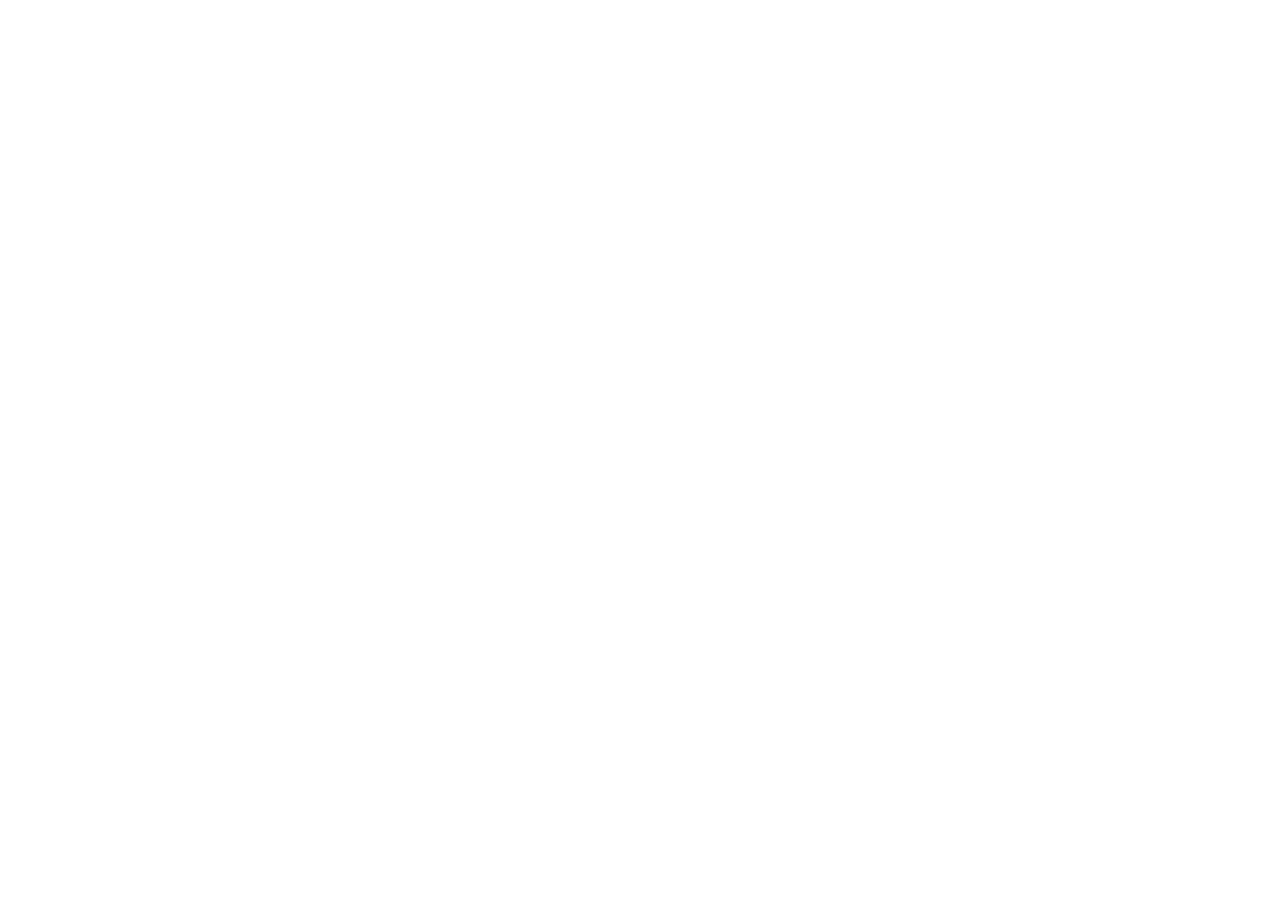
==== index.html @ 20d181b2 "commit inicial" ====
<!DOCTYPE html>
<html lang="en">
<head>
    <meta charset="UTF-8">
    <meta name="viewport" content="width=device-width, initial-scale=1.0">
    <meta http-equiv="X-UA-Compatible" content="ie=edge">
    <title>Document</title>
</head>
<body>
    
</body>
</html>
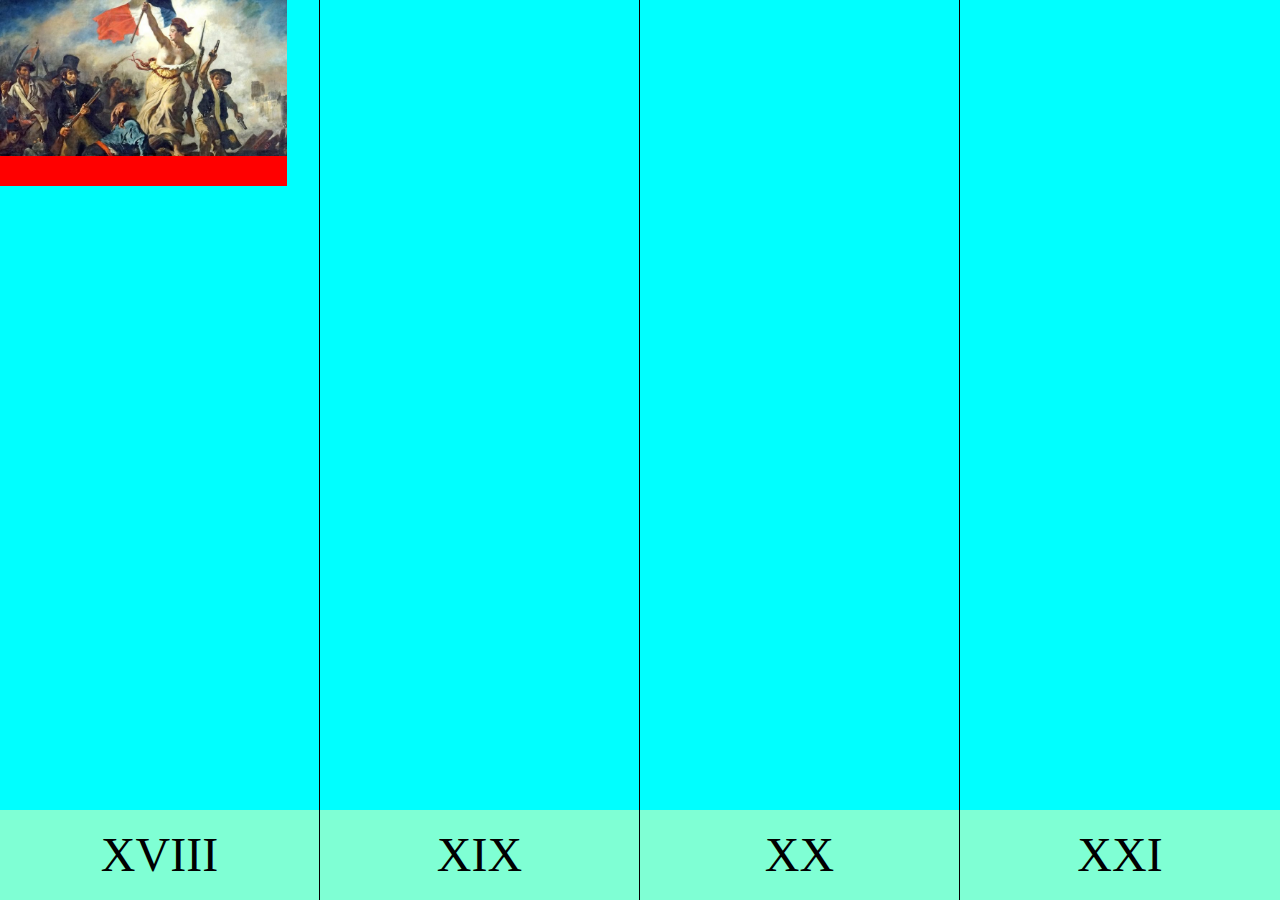
==== commit 1f75af00: "se agregan estilos iniciales" ====
--- a/index.html
+++ b/index.html
@@ -4,9 +4,53 @@
     <meta charset="UTF-8">
     <meta name="viewport" content="width=device-width, initial-scale=1.0">
     <meta http-equiv="X-UA-Compatible" content="ie=edge">
+    <link rel="stylesheet" href="public/css/main.css">
     <title>Document</title>
 </head>
 <body>
-    
+    <div class="main">
+        <div class="column siglo_xviii">
+            <div class="cuadros-container">
+                <div class="cuadro">
+                    <div class="cuadro-img">
+                        <img src="public/img/neoclasicismo/neoclasicismo.jpg" alt="">
+                    </div>
+                    <div class="cuadro-descripcion">
+                        
+                    </div>
+                </div>
+            </div>
+            <div class="column-footer">
+                <span class="siglo-text">
+                    XVIII
+                </span>
+            </div>
+        </div>
+        <div class="column siglo_xix">
+            <div class="cuadros-container"></div>
+            <div class="column-footer">
+                <span class="siglo-text">
+                    XIX
+                </span>
+            </div>
+        </div>
+        <div class="column siglo_xx">
+            <div class="cuadros-container"></div>
+            <div class="column-footer">
+                <span class="siglo-text">
+                    XX
+                </span>
+            </div>
+        </div>
+        <div class="column siglo_xxi">
+            <div class="cuadros-container">
+            </div>
+            <div class="column-footer">
+                <span class="siglo-text">
+                    XXI
+                </span>
+            </div>
+        </div>
+    </div>
 </body>
 </html>--- a/public/css/main.css
+++ b/public/css/main.css
@@ -0,0 +1,1962 @@
+/*! normalize.css v8.0.1 | MIT License | github.com/necolas/normalize.css */
+/* Document
+   ========================================================================== */
+/**
+ * 1. Correct the line height in all browsers.
+ * 2. Prevent adjustments of font size after orientation changes in iOS.
+ */
+html {
+  line-height: 1.15;
+  /* 1 */
+  -webkit-text-size-adjust: 100%;
+  /* 2 */ }
+
+/* Sections
+     ========================================================================== */
+/**
+   * Remove the margin in all browsers.
+   */
+body {
+  margin: 0; }
+
+/**
+   * Render the `main` element consistently in IE.
+   */
+main {
+  display: block; }
+
+/**
+   * Correct the font size and margin on `h1` elements within `section` and
+   * `article` contexts in Chrome, Firefox, and Safari.
+   */
+h1 {
+  font-size: 2em;
+  margin: 0.67em 0; }
+
+/* Grouping content
+     ========================================================================== */
+/**
+   * 1. Add the correct box sizing in Firefox.
+   * 2. Show the overflow in Edge and IE.
+   */
+hr {
+  -webkit-box-sizing: content-box;
+  box-sizing: content-box;
+  /* 1 */
+  height: 0;
+  /* 1 */
+  overflow: visible;
+  /* 2 */ }
+
+/**
+   * 1. Correct the inheritance and scaling of font size in all browsers.
+   * 2. Correct the odd `em` font sizing in all browsers.
+   */
+pre {
+  font-family: monospace, monospace;
+  /* 1 */
+  font-size: 1em;
+  /* 2 */ }
+
+/* Text-level semantics
+     ========================================================================== */
+/**
+   * Remove the gray background on active links in IE 10.
+   */
+a {
+  background-color: transparent; }
+
+/**
+   * 1. Remove the bottom border in Chrome 57-
+   * 2. Add the correct text decoration in Chrome, Edge, IE, Opera, and Safari.
+   */
+abbr[title] {
+  border-bottom: none;
+  /* 1 */
+  text-decoration: underline;
+  /* 2 */
+  -webkit-text-decoration: underline dotted;
+  text-decoration: underline dotted;
+  /* 2 */ }
+
+/**
+   * Add the correct font weight in Chrome, Edge, and Safari.
+   */
+b,
+strong {
+  font-weight: bolder; }
+
+/**
+   * 1. Correct the inheritance and scaling of font size in all browsers.
+   * 2. Correct the odd `em` font sizing in all browsers.
+   */
+code,
+kbd,
+samp {
+  font-family: monospace, monospace;
+  /* 1 */
+  font-size: 1em;
+  /* 2 */ }
+
+/**
+   * Add the correct font size in all browsers.
+   */
+small {
+  font-size: 80%; }
+
+/**
+   * Prevent `sub` and `sup` elements from affecting the line height in
+   * all browsers.
+   */
+sub,
+sup {
+  font-size: 75%;
+  line-height: 0;
+  position: relative;
+  vertical-align: baseline; }
+
+sub {
+  bottom: -0.25em; }
+
+sup {
+  top: -0.5em; }
+
+/* Embedded content
+     ========================================================================== */
+/**
+   * Remove the border on images inside links in IE 10.
+   */
+img {
+  border-style: none; }
+
+/* Forms
+     ========================================================================== */
+/**
+   * 1. Change the font styles in all browsers.
+   * 2. Remove the margin in Firefox and Safari.
+   */
+button,
+input,
+optgroup,
+select,
+textarea {
+  font-family: inherit;
+  /* 1 */
+  font-size: 100%;
+  /* 1 */
+  line-height: 1.15;
+  /* 1 */
+  margin: 0;
+  /* 2 */ }
+
+/**
+   * Show the overflow in IE.
+   * 1. Show the overflow in Edge.
+   */
+button,
+input {
+  /* 1 */
+  overflow: visible; }
+
+/**
+   * Remove the inheritance of text transform in Edge, Firefox, and IE.
+   * 1. Remove the inheritance of text transform in Firefox.
+   */
+button,
+select {
+  /* 1 */
+  text-transform: none; }
+
+/**
+   * Correct the inability to style clickable types in iOS and Safari.
+   */
+button,
+[type="button"],
+[type="reset"],
+[type="submit"] {
+  -webkit-appearance: button; }
+
+/**
+   * Remove the inner border and padding in Firefox.
+   */
+button::-moz-focus-inner,
+[type="button"]::-moz-focus-inner,
+[type="reset"]::-moz-focus-inner,
+[type="submit"]::-moz-focus-inner {
+  border-style: none;
+  padding: 0; }
+
+/**
+   * Restore the focus styles unset by the previous rule.
+   */
+button:-moz-focusring,
+[type="button"]:-moz-focusring,
+[type="reset"]:-moz-focusring,
+[type="submit"]:-moz-focusring {
+  outline: 1px dotted ButtonText; }
+
+/**
+   * Correct the padding in Firefox.
+   */
+fieldset {
+  padding: 0.35em 0.75em 0.625em; }
+
+/**
+   * 1. Correct the text wrapping in Edge and IE.
+   * 2. Correct the color inheritance from `fieldset` elements in IE.
+   * 3. Remove the padding so developers are not caught out when they zero out
+   *    `fieldset` elements in all browsers.
+   */
+legend {
+  -webkit-box-sizing: border-box;
+  box-sizing: border-box;
+  /* 1 */
+  color: inherit;
+  /* 2 */
+  display: table;
+  /* 1 */
+  max-width: 100%;
+  /* 1 */
+  padding: 0;
+  /* 3 */
+  white-space: normal;
+  /* 1 */ }
+
+/**
+   * Add the correct vertical alignment in Chrome, Firefox, and Opera.
+   */
+progress {
+  vertical-align: baseline; }
+
+/**
+   * Remove the default vertical scrollbar in IE 10+.
+   */
+textarea {
+  overflow: auto; }
+
+/**
+   * 1. Add the correct box sizing in IE 10.
+   * 2. Remove the padding in IE 10.
+   */
+[type="checkbox"],
+[type="radio"] {
+  -webkit-box-sizing: border-box;
+  box-sizing: border-box;
+  /* 1 */
+  padding: 0;
+  /* 2 */ }
+
+/**
+   * Correct the cursor style of increment and decrement buttons in Chrome.
+   */
+[type="number"]::-webkit-inner-spin-button,
+[type="number"]::-webkit-outer-spin-button {
+  height: auto; }
+
+/**
+   * 1. Correct the odd appearance in Chrome and Safari.
+   * 2. Correct the outline style in Safari.
+   */
+[type="search"] {
+  -webkit-appearance: textfield;
+  /* 1 */
+  outline-offset: -2px;
+  /* 2 */ }
+
+/**
+   * Remove the inner padding in Chrome and Safari on macOS.
+   */
+[type="search"]::-webkit-search-decoration {
+  -webkit-appearance: none; }
+
+/**
+   * 1. Correct the inability to style clickable types in iOS and Safari.
+   * 2. Change font properties to `inherit` in Safari.
+   */
+::-webkit-file-upload-button {
+  -webkit-appearance: button;
+  /* 1 */
+  font: inherit;
+  /* 2 */ }
+
+/* Interactive
+     ========================================================================== */
+/*
+   * Add the correct display in Edge, IE 10+, and Firefox.
+   */
+details {
+  display: block; }
+
+/*
+   * Add the correct display in all browsers.
+   */
+summary {
+  display: list-item; }
+
+/* Misc
+     ========================================================================== */
+/**
+   * Add the correct display in IE 10+.
+   */
+template {
+  display: none; }
+
+/**
+   * Add the correct display in IE 10.
+   */
+[hidden] {
+  display: none; }
+
+.materialize-red {
+  background-color: #e51c23 !important; }
+
+.materialize-red-text {
+  color: #e51c23 !important; }
+
+.materialize-red.lighten-5 {
+  background-color: #fdeaeb !important; }
+
+.materialize-red-text.text-lighten-5 {
+  color: #fdeaeb !important; }
+
+.materialize-red.lighten-4 {
+  background-color: #f8c1c3 !important; }
+
+.materialize-red-text.text-lighten-4 {
+  color: #f8c1c3 !important; }
+
+.materialize-red.lighten-3 {
+  background-color: #f3989b !important; }
+
+.materialize-red-text.text-lighten-3 {
+  color: #f3989b !important; }
+
+.materialize-red.lighten-2 {
+  background-color: #ee6e73 !important; }
+
+.materialize-red-text.text-lighten-2 {
+  color: #ee6e73 !important; }
+
+.materialize-red.lighten-1 {
+  background-color: #ea454b !important; }
+
+.materialize-red-text.text-lighten-1 {
+  color: #ea454b !important; }
+
+.materialize-red.darken-1 {
+  background-color: #d0181e !important; }
+
+.materialize-red-text.text-darken-1 {
+  color: #d0181e !important; }
+
+.materialize-red.darken-2 {
+  background-color: #b9151b !important; }
+
+.materialize-red-text.text-darken-2 {
+  color: #b9151b !important; }
+
+.materialize-red.darken-3 {
+  background-color: #a21318 !important; }
+
+.materialize-red-text.text-darken-3 {
+  color: #a21318 !important; }
+
+.materialize-red.darken-4 {
+  background-color: #8b1014 !important; }
+
+.materialize-red-text.text-darken-4 {
+  color: #8b1014 !important; }
+
+.red {
+  background-color: #F44336 !important; }
+
+.red-text {
+  color: #F44336 !important; }
+
+.red.lighten-5 {
+  background-color: #FFEBEE !important; }
+
+.red-text.text-lighten-5 {
+  color: #FFEBEE !important; }
+
+.red.lighten-4 {
+  background-color: #FFCDD2 !important; }
+
+.red-text.text-lighten-4 {
+  color: #FFCDD2 !important; }
+
+.red.lighten-3 {
+  background-color: #EF9A9A !important; }
+
+.red-text.text-lighten-3 {
+  color: #EF9A9A !important; }
+
+.red.lighten-2 {
+  background-color: #E57373 !important; }
+
+.red-text.text-lighten-2 {
+  color: #E57373 !important; }
+
+.red.lighten-1 {
+  background-color: #EF5350 !important; }
+
+.red-text.text-lighten-1 {
+  color: #EF5350 !important; }
+
+.red.darken-1 {
+  background-color: #E53935 !important; }
+
+.red-text.text-darken-1 {
+  color: #E53935 !important; }
+
+.red.darken-2 {
+  background-color: #D32F2F !important; }
+
+.red-text.text-darken-2 {
+  color: #D32F2F !important; }
+
+.red.darken-3 {
+  background-color: #C62828 !important; }
+
+.red-text.text-darken-3 {
+  color: #C62828 !important; }
+
+.red.darken-4 {
+  background-color: #B71C1C !important; }
+
+.red-text.text-darken-4 {
+  color: #B71C1C !important; }
+
+.red.accent-1 {
+  background-color: #FF8A80 !important; }
+
+.red-text.text-accent-1 {
+  color: #FF8A80 !important; }
+
+.red.accent-2 {
+  background-color: #FF5252 !important; }
+
+.red-text.text-accent-2 {
+  color: #FF5252 !important; }
+
+.red.accent-3 {
+  background-color: #FF1744 !important; }
+
+.red-text.text-accent-3 {
+  color: #FF1744 !important; }
+
+.red.accent-4 {
+  background-color: #D50000 !important; }
+
+.red-text.text-accent-4 {
+  color: #D50000 !important; }
+
+.pink {
+  background-color: #e91e63 !important; }
+
+.pink-text {
+  color: #e91e63 !important; }
+
+.pink.lighten-5 {
+  background-color: #fce4ec !important; }
+
+.pink-text.text-lighten-5 {
+  color: #fce4ec !important; }
+
+.pink.lighten-4 {
+  background-color: #f8bbd0 !important; }
+
+.pink-text.text-lighten-4 {
+  color: #f8bbd0 !important; }
+
+.pink.lighten-3 {
+  background-color: #f48fb1 !important; }
+
+.pink-text.text-lighten-3 {
+  color: #f48fb1 !important; }
+
+.pink.lighten-2 {
+  background-color: #f06292 !important; }
+
+.pink-text.text-lighten-2 {
+  color: #f06292 !important; }
+
+.pink.lighten-1 {
+  background-color: #ec407a !important; }
+
+.pink-text.text-lighten-1 {
+  color: #ec407a !important; }
+
+.pink.darken-1 {
+  background-color: #d81b60 !important; }
+
+.pink-text.text-darken-1 {
+  color: #d81b60 !important; }
+
+.pink.darken-2 {
+  background-color: #c2185b !important; }
+
+.pink-text.text-darken-2 {
+  color: #c2185b !important; }
+
+.pink.darken-3 {
+  background-color: #ad1457 !important; }
+
+.pink-text.text-darken-3 {
+  color: #ad1457 !important; }
+
+.pink.darken-4 {
+  background-color: #880e4f !important; }
+
+.pink-text.text-darken-4 {
+  color: #880e4f !important; }
+
+.pink.accent-1 {
+  background-color: #ff80ab !important; }
+
+.pink-text.text-accent-1 {
+  color: #ff80ab !important; }
+
+.pink.accent-2 {
+  background-color: #ff4081 !important; }
+
+.pink-text.text-accent-2 {
+  color: #ff4081 !important; }
+
+.pink.accent-3 {
+  background-color: #f50057 !important; }
+
+.pink-text.text-accent-3 {
+  color: #f50057 !important; }
+
+.pink.accent-4 {
+  background-color: #c51162 !important; }
+
+.pink-text.text-accent-4 {
+  color: #c51162 !important; }
+
+.purple {
+  background-color: #9c27b0 !important; }
+
+.purple-text {
+  color: #9c27b0 !important; }
+
+.purple.lighten-5 {
+  background-color: #f3e5f5 !important; }
+
+.purple-text.text-lighten-5 {
+  color: #f3e5f5 !important; }
+
+.purple.lighten-4 {
+  background-color: #e1bee7 !important; }
+
+.purple-text.text-lighten-4 {
+  color: #e1bee7 !important; }
+
+.purple.lighten-3 {
+  background-color: #ce93d8 !important; }
+
+.purple-text.text-lighten-3 {
+  color: #ce93d8 !important; }
+
+.purple.lighten-2 {
+  background-color: #ba68c8 !important; }
+
+.purple-text.text-lighten-2 {
+  color: #ba68c8 !important; }
+
+.purple.lighten-1 {
+  background-color: #ab47bc !important; }
+
+.purple-text.text-lighten-1 {
+  color: #ab47bc !important; }
+
+.purple.darken-1 {
+  background-color: #8e24aa !important; }
+
+.purple-text.text-darken-1 {
+  color: #8e24aa !important; }
+
+.purple.darken-2 {
+  background-color: #7b1fa2 !important; }
+
+.purple-text.text-darken-2 {
+  color: #7b1fa2 !important; }
+
+.purple.darken-3 {
+  background-color: #6a1b9a !important; }
+
+.purple-text.text-darken-3 {
+  color: #6a1b9a !important; }
+
+.purple.darken-4 {
+  background-color: #4a148c !important; }
+
+.purple-text.text-darken-4 {
+  color: #4a148c !important; }
+
+.purple.accent-1 {
+  background-color: #ea80fc !important; }
+
+.purple-text.text-accent-1 {
+  color: #ea80fc !important; }
+
+.purple.accent-2 {
+  background-color: #e040fb !important; }
+
+.purple-text.text-accent-2 {
+  color: #e040fb !important; }
+
+.purple.accent-3 {
+  background-color: #d500f9 !important; }
+
+.purple-text.text-accent-3 {
+  color: #d500f9 !important; }
+
+.purple.accent-4 {
+  background-color: #aa00ff !important; }
+
+.purple-text.text-accent-4 {
+  color: #aa00ff !important; }
+
+.deep-purple {
+  background-color: #673ab7 !important; }
+
+.deep-purple-text {
+  color: #673ab7 !important; }
+
+.deep-purple.lighten-5 {
+  background-color: #ede7f6 !important; }
+
+.deep-purple-text.text-lighten-5 {
+  color: #ede7f6 !important; }
+
+.deep-purple.lighten-4 {
+  background-color: #d1c4e9 !important; }
+
+.deep-purple-text.text-lighten-4 {
+  color: #d1c4e9 !important; }
+
+.deep-purple.lighten-3 {
+  background-color: #b39ddb !important; }
+
+.deep-purple-text.text-lighten-3 {
+  color: #b39ddb !important; }
+
+.deep-purple.lighten-2 {
+  background-color: #9575cd !important; }
+
+.deep-purple-text.text-lighten-2 {
+  color: #9575cd !important; }
+
+.deep-purple.lighten-1 {
+  background-color: #7e57c2 !important; }
+
+.deep-purple-text.text-lighten-1 {
+  color: #7e57c2 !important; }
+
+.deep-purple.darken-1 {
+  background-color: #5e35b1 !important; }
+
+.deep-purple-text.text-darken-1 {
+  color: #5e35b1 !important; }
+
+.deep-purple.darken-2 {
+  background-color: #512da8 !important; }
+
+.deep-purple-text.text-darken-2 {
+  color: #512da8 !important; }
+
+.deep-purple.darken-3 {
+  background-color: #4527a0 !important; }
+
+.deep-purple-text.text-darken-3 {
+  color: #4527a0 !important; }
+
+.deep-purple.darken-4 {
+  background-color: #311b92 !important; }
+
+.deep-purple-text.text-darken-4 {
+  color: #311b92 !important; }
+
+.deep-purple.accent-1 {
+  background-color: #b388ff !important; }
+
+.deep-purple-text.text-accent-1 {
+  color: #b388ff !important; }
+
+.deep-purple.accent-2 {
+  background-color: #7c4dff !important; }
+
+.deep-purple-text.text-accent-2 {
+  color: #7c4dff !important; }
+
+.deep-purple.accent-3 {
+  background-color: #651fff !important; }
+
+.deep-purple-text.text-accent-3 {
+  color: #651fff !important; }
+
+.deep-purple.accent-4 {
+  background-color: #6200ea !important; }
+
+.deep-purple-text.text-accent-4 {
+  color: #6200ea !important; }
+
+.indigo {
+  background-color: #3f51b5 !important; }
+
+.indigo-text {
+  color: #3f51b5 !important; }
+
+.indigo.lighten-5 {
+  background-color: #e8eaf6 !important; }
+
+.indigo-text.text-lighten-5 {
+  color: #e8eaf6 !important; }
+
+.indigo.lighten-4 {
+  background-color: #c5cae9 !important; }
+
+.indigo-text.text-lighten-4 {
+  color: #c5cae9 !important; }
+
+.indigo.lighten-3 {
+  background-color: #9fa8da !important; }
+
+.indigo-text.text-lighten-3 {
+  color: #9fa8da !important; }
+
+.indigo.lighten-2 {
+  background-color: #7986cb !important; }
+
+.indigo-text.text-lighten-2 {
+  color: #7986cb !important; }
+
+.indigo.lighten-1 {
+  background-color: #5c6bc0 !important; }
+
+.indigo-text.text-lighten-1 {
+  color: #5c6bc0 !important; }
+
+.indigo.darken-1 {
+  background-color: #3949ab !important; }
+
+.indigo-text.text-darken-1 {
+  color: #3949ab !important; }
+
+.indigo.darken-2 {
+  background-color: #303f9f !important; }
+
+.indigo-text.text-darken-2 {
+  color: #303f9f !important; }
+
+.indigo.darken-3 {
+  background-color: #283593 !important; }
+
+.indigo-text.text-darken-3 {
+  color: #283593 !important; }
+
+.indigo.darken-4 {
+  background-color: #1a237e !important; }
+
+.indigo-text.text-darken-4 {
+  color: #1a237e !important; }
+
+.indigo.accent-1 {
+  background-color: #8c9eff !important; }
+
+.indigo-text.text-accent-1 {
+  color: #8c9eff !important; }
+
+.indigo.accent-2 {
+  background-color: #536dfe !important; }
+
+.indigo-text.text-accent-2 {
+  color: #536dfe !important; }
+
+.indigo.accent-3 {
+  background-color: #3d5afe !important; }
+
+.indigo-text.text-accent-3 {
+  color: #3d5afe !important; }
+
+.indigo.accent-4 {
+  background-color: #304ffe !important; }
+
+.indigo-text.text-accent-4 {
+  color: #304ffe !important; }
+
+.blue {
+  background-color: #2196F3 !important; }
+
+.blue-text {
+  color: #2196F3 !important; }
+
+.blue.lighten-5 {
+  background-color: #E3F2FD !important; }
+
+.blue-text.text-lighten-5 {
+  color: #E3F2FD !important; }
+
+.blue.lighten-4 {
+  background-color: #BBDEFB !important; }
+
+.blue-text.text-lighten-4 {
+  color: #BBDEFB !important; }
+
+.blue.lighten-3 {
+  background-color: #90CAF9 !important; }
+
+.blue-text.text-lighten-3 {
+  color: #90CAF9 !important; }
+
+.blue.lighten-2 {
+  background-color: #64B5F6 !important; }
+
+.blue-text.text-lighten-2 {
+  color: #64B5F6 !important; }
+
+.blue.lighten-1 {
+  background-color: #42A5F5 !important; }
+
+.blue-text.text-lighten-1 {
+  color: #42A5F5 !important; }
+
+.blue.darken-1 {
+  background-color: #1E88E5 !important; }
+
+.blue-text.text-darken-1 {
+  color: #1E88E5 !important; }
+
+.blue.darken-2 {
+  background-color: #1976D2 !important; }
+
+.blue-text.text-darken-2 {
+  color: #1976D2 !important; }
+
+.blue.darken-3 {
+  background-color: #1565C0 !important; }
+
+.blue-text.text-darken-3 {
+  color: #1565C0 !important; }
+
+.blue.darken-4 {
+  background-color: #0D47A1 !important; }
+
+.blue-text.text-darken-4 {
+  color: #0D47A1 !important; }
+
+.blue.accent-1 {
+  background-color: #82B1FF !important; }
+
+.blue-text.text-accent-1 {
+  color: #82B1FF !important; }
+
+.blue.accent-2 {
+  background-color: #448AFF !important; }
+
+.blue-text.text-accent-2 {
+  color: #448AFF !important; }
+
+.blue.accent-3 {
+  background-color: #2979FF !important; }
+
+.blue-text.text-accent-3 {
+  color: #2979FF !important; }
+
+.blue.accent-4 {
+  background-color: #2962FF !important; }
+
+.blue-text.text-accent-4 {
+  color: #2962FF !important; }
+
+.light-blue {
+  background-color: #03a9f4 !important; }
+
+.light-blue-text {
+  color: #03a9f4 !important; }
+
+.light-blue.lighten-5 {
+  background-color: #e1f5fe !important; }
+
+.light-blue-text.text-lighten-5 {
+  color: #e1f5fe !important; }
+
+.light-blue.lighten-4 {
+  background-color: #b3e5fc !important; }
+
+.light-blue-text.text-lighten-4 {
+  color: #b3e5fc !important; }
+
+.light-blue.lighten-3 {
+  background-color: #81d4fa !important; }
+
+.light-blue-text.text-lighten-3 {
+  color: #81d4fa !important; }
+
+.light-blue.lighten-2 {
+  background-color: #4fc3f7 !important; }
+
+.light-blue-text.text-lighten-2 {
+  color: #4fc3f7 !important; }
+
+.light-blue.lighten-1 {
+  background-color: #29b6f6 !important; }
+
+.light-blue-text.text-lighten-1 {
+  color: #29b6f6 !important; }
+
+.light-blue.darken-1 {
+  background-color: #039be5 !important; }
+
+.light-blue-text.text-darken-1 {
+  color: #039be5 !important; }
+
+.light-blue.darken-2 {
+  background-color: #0288d1 !important; }
+
+.light-blue-text.text-darken-2 {
+  color: #0288d1 !important; }
+
+.light-blue.darken-3 {
+  background-color: #0277bd !important; }
+
+.light-blue-text.text-darken-3 {
+  color: #0277bd !important; }
+
+.light-blue.darken-4 {
+  background-color: #01579b !important; }
+
+.light-blue-text.text-darken-4 {
+  color: #01579b !important; }
+
+.light-blue.accent-1 {
+  background-color: #80d8ff !important; }
+
+.light-blue-text.text-accent-1 {
+  color: #80d8ff !important; }
+
+.light-blue.accent-2 {
+  background-color: #40c4ff !important; }
+
+.light-blue-text.text-accent-2 {
+  color: #40c4ff !important; }
+
+.light-blue.accent-3 {
+  background-color: #00b0ff !important; }
+
+.light-blue-text.text-accent-3 {
+  color: #00b0ff !important; }
+
+.light-blue.accent-4 {
+  background-color: #0091ea !important; }
+
+.light-blue-text.text-accent-4 {
+  color: #0091ea !important; }
+
+.cyan {
+  background-color: #00bcd4 !important; }
+
+.cyan-text {
+  color: #00bcd4 !important; }
+
+.cyan.lighten-5 {
+  background-color: #e0f7fa !important; }
+
+.cyan-text.text-lighten-5 {
+  color: #e0f7fa !important; }
+
+.cyan.lighten-4 {
+  background-color: #b2ebf2 !important; }
+
+.cyan-text.text-lighten-4 {
+  color: #b2ebf2 !important; }
+
+.cyan.lighten-3 {
+  background-color: #80deea !important; }
+
+.cyan-text.text-lighten-3 {
+  color: #80deea !important; }
+
+.cyan.lighten-2 {
+  background-color: #4dd0e1 !important; }
+
+.cyan-text.text-lighten-2 {
+  color: #4dd0e1 !important; }
+
+.cyan.lighten-1 {
+  background-color: #26c6da !important; }
+
+.cyan-text.text-lighten-1 {
+  color: #26c6da !important; }
+
+.cyan.darken-1 {
+  background-color: #00acc1 !important; }
+
+.cyan-text.text-darken-1 {
+  color: #00acc1 !important; }
+
+.cyan.darken-2 {
+  background-color: #0097a7 !important; }
+
+.cyan-text.text-darken-2 {
+  color: #0097a7 !important; }
+
+.cyan.darken-3 {
+  background-color: #00838f !important; }
+
+.cyan-text.text-darken-3 {
+  color: #00838f !important; }
+
+.cyan.darken-4 {
+  background-color: #006064 !important; }
+
+.cyan-text.text-darken-4 {
+  color: #006064 !important; }
+
+.cyan.accent-1 {
+  background-color: #84ffff !important; }
+
+.cyan-text.text-accent-1 {
+  color: #84ffff !important; }
+
+.cyan.accent-2 {
+  background-color: #18ffff !important; }
+
+.cyan-text.text-accent-2 {
+  color: #18ffff !important; }
+
+.cyan.accent-3 {
+  background-color: #00e5ff !important; }
+
+.cyan-text.text-accent-3 {
+  color: #00e5ff !important; }
+
+.cyan.accent-4 {
+  background-color: #00b8d4 !important; }
+
+.cyan-text.text-accent-4 {
+  color: #00b8d4 !important; }
+
+.teal {
+  background-color: #009688 !important; }
+
+.teal-text {
+  color: #009688 !important; }
+
+.teal.lighten-5 {
+  background-color: #e0f2f1 !important; }
+
+.teal-text.text-lighten-5 {
+  color: #e0f2f1 !important; }
+
+.teal.lighten-4 {
+  background-color: #b2dfdb !important; }
+
+.teal-text.text-lighten-4 {
+  color: #b2dfdb !important; }
+
+.teal.lighten-3 {
+  background-color: #80cbc4 !important; }
+
+.teal-text.text-lighten-3 {
+  color: #80cbc4 !important; }
+
+.teal.lighten-2 {
+  background-color: #4db6ac !important; }
+
+.teal-text.text-lighten-2 {
+  color: #4db6ac !important; }
+
+.teal.lighten-1 {
+  background-color: #26a69a !important; }
+
+.teal-text.text-lighten-1 {
+  color: #26a69a !important; }
+
+.teal.darken-1 {
+  background-color: #00897b !important; }
+
+.teal-text.text-darken-1 {
+  color: #00897b !important; }
+
+.teal.darken-2 {
+  background-color: #00796b !important; }
+
+.teal-text.text-darken-2 {
+  color: #00796b !important; }
+
+.teal.darken-3 {
+  background-color: #00695c !important; }
+
+.teal-text.text-darken-3 {
+  color: #00695c !important; }
+
+.teal.darken-4 {
+  background-color: #004d40 !important; }
+
+.teal-text.text-darken-4 {
+  color: #004d40 !important; }
+
+.teal.accent-1 {
+  background-color: #a7ffeb !important; }
+
+.teal-text.text-accent-1 {
+  color: #a7ffeb !important; }
+
+.teal.accent-2 {
+  background-color: #64ffda !important; }
+
+.teal-text.text-accent-2 {
+  color: #64ffda !important; }
+
+.teal.accent-3 {
+  background-color: #1de9b6 !important; }
+
+.teal-text.text-accent-3 {
+  color: #1de9b6 !important; }
+
+.teal.accent-4 {
+  background-color: #00bfa5 !important; }
+
+.teal-text.text-accent-4 {
+  color: #00bfa5 !important; }
+
+.green {
+  background-color: #4CAF50 !important; }
+
+.green-text {
+  color: #4CAF50 !important; }
+
+.green.lighten-5 {
+  background-color: #E8F5E9 !important; }
+
+.green-text.text-lighten-5 {
+  color: #E8F5E9 !important; }
+
+.green.lighten-4 {
+  background-color: #C8E6C9 !important; }
+
+.green-text.text-lighten-4 {
+  color: #C8E6C9 !important; }
+
+.green.lighten-3 {
+  background-color: #A5D6A7 !important; }
+
+.green-text.text-lighten-3 {
+  color: #A5D6A7 !important; }
+
+.green.lighten-2 {
+  background-color: #81C784 !important; }
+
+.green-text.text-lighten-2 {
+  color: #81C784 !important; }
+
+.green.lighten-1 {
+  background-color: #66BB6A !important; }
+
+.green-text.text-lighten-1 {
+  color: #66BB6A !important; }
+
+.green.darken-1 {
+  background-color: #43A047 !important; }
+
+.green-text.text-darken-1 {
+  color: #43A047 !important; }
+
+.green.darken-2 {
+  background-color: #388E3C !important; }
+
+.green-text.text-darken-2 {
+  color: #388E3C !important; }
+
+.green.darken-3 {
+  background-color: #2E7D32 !important; }
+
+.green-text.text-darken-3 {
+  color: #2E7D32 !important; }
+
+.green.darken-4 {
+  background-color: #1B5E20 !important; }
+
+.green-text.text-darken-4 {
+  color: #1B5E20 !important; }
+
+.green.accent-1 {
+  background-color: #B9F6CA !important; }
+
+.green-text.text-accent-1 {
+  color: #B9F6CA !important; }
+
+.green.accent-2 {
+  background-color: #69F0AE !important; }
+
+.green-text.text-accent-2 {
+  color: #69F0AE !important; }
+
+.green.accent-3 {
+  background-color: #00E676 !important; }
+
+.green-text.text-accent-3 {
+  color: #00E676 !important; }
+
+.green.accent-4 {
+  background-color: #00C853 !important; }
+
+.green-text.text-accent-4 {
+  color: #00C853 !important; }
+
+.light-green {
+  background-color: #8bc34a !important; }
+
+.light-green-text {
+  color: #8bc34a !important; }
+
+.light-green.lighten-5 {
+  background-color: #f1f8e9 !important; }
+
+.light-green-text.text-lighten-5 {
+  color: #f1f8e9 !important; }
+
+.light-green.lighten-4 {
+  background-color: #dcedc8 !important; }
+
+.light-green-text.text-lighten-4 {
+  color: #dcedc8 !important; }
+
+.light-green.lighten-3 {
+  background-color: #c5e1a5 !important; }
+
+.light-green-text.text-lighten-3 {
+  color: #c5e1a5 !important; }
+
+.light-green.lighten-2 {
+  background-color: #aed581 !important; }
+
+.light-green-text.text-lighten-2 {
+  color: #aed581 !important; }
+
+.light-green.lighten-1 {
+  background-color: #9ccc65 !important; }
+
+.light-green-text.text-lighten-1 {
+  color: #9ccc65 !important; }
+
+.light-green.darken-1 {
+  background-color: #7cb342 !important; }
+
+.light-green-text.text-darken-1 {
+  color: #7cb342 !important; }
+
+.light-green.darken-2 {
+  background-color: #689f38 !important; }
+
+.light-green-text.text-darken-2 {
+  color: #689f38 !important; }
+
+.light-green.darken-3 {
+  background-color: #558b2f !important; }
+
+.light-green-text.text-darken-3 {
+  color: #558b2f !important; }
+
+.light-green.darken-4 {
+  background-color: #33691e !important; }
+
+.light-green-text.text-darken-4 {
+  color: #33691e !important; }
+
+.light-green.accent-1 {
+  background-color: #ccff90 !important; }
+
+.light-green-text.text-accent-1 {
+  color: #ccff90 !important; }
+
+.light-green.accent-2 {
+  background-color: #b2ff59 !important; }
+
+.light-green-text.text-accent-2 {
+  color: #b2ff59 !important; }
+
+.light-green.accent-3 {
+  background-color: #76ff03 !important; }
+
+.light-green-text.text-accent-3 {
+  color: #76ff03 !important; }
+
+.light-green.accent-4 {
+  background-color: #64dd17 !important; }
+
+.light-green-text.text-accent-4 {
+  color: #64dd17 !important; }
+
+.lime {
+  background-color: #cddc39 !important; }
+
+.lime-text {
+  color: #cddc39 !important; }
+
+.lime.lighten-5 {
+  background-color: #f9fbe7 !important; }
+
+.lime-text.text-lighten-5 {
+  color: #f9fbe7 !important; }
+
+.lime.lighten-4 {
+  background-color: #f0f4c3 !important; }
+
+.lime-text.text-lighten-4 {
+  color: #f0f4c3 !important; }
+
+.lime.lighten-3 {
+  background-color: #e6ee9c !important; }
+
+.lime-text.text-lighten-3 {
+  color: #e6ee9c !important; }
+
+.lime.lighten-2 {
+  background-color: #dce775 !important; }
+
+.lime-text.text-lighten-2 {
+  color: #dce775 !important; }
+
+.lime.lighten-1 {
+  background-color: #d4e157 !important; }
+
+.lime-text.text-lighten-1 {
+  color: #d4e157 !important; }
+
+.lime.darken-1 {
+  background-color: #c0ca33 !important; }
+
+.lime-text.text-darken-1 {
+  color: #c0ca33 !important; }
+
+.lime.darken-2 {
+  background-color: #afb42b !important; }
+
+.lime-text.text-darken-2 {
+  color: #afb42b !important; }
+
+.lime.darken-3 {
+  background-color: #9e9d24 !important; }
+
+.lime-text.text-darken-3 {
+  color: #9e9d24 !important; }
+
+.lime.darken-4 {
+  background-color: #827717 !important; }
+
+.lime-text.text-darken-4 {
+  color: #827717 !important; }
+
+.lime.accent-1 {
+  background-color: #f4ff81 !important; }
+
+.lime-text.text-accent-1 {
+  color: #f4ff81 !important; }
+
+.lime.accent-2 {
+  background-color: #eeff41 !important; }
+
+.lime-text.text-accent-2 {
+  color: #eeff41 !important; }
+
+.lime.accent-3 {
+  background-color: #c6ff00 !important; }
+
+.lime-text.text-accent-3 {
+  color: #c6ff00 !important; }
+
+.lime.accent-4 {
+  background-color: #aeea00 !important; }
+
+.lime-text.text-accent-4 {
+  color: #aeea00 !important; }
+
+.yellow {
+  background-color: #ffeb3b !important; }
+
+.yellow-text {
+  color: #ffeb3b !important; }
+
+.yellow.lighten-5 {
+  background-color: #fffde7 !important; }
+
+.yellow-text.text-lighten-5 {
+  color: #fffde7 !important; }
+
+.yellow.lighten-4 {
+  background-color: #fff9c4 !important; }
+
+.yellow-text.text-lighten-4 {
+  color: #fff9c4 !important; }
+
+.yellow.lighten-3 {
+  background-color: #fff59d !important; }
+
+.yellow-text.text-lighten-3 {
+  color: #fff59d !important; }
+
+.yellow.lighten-2 {
+  background-color: #fff176 !important; }
+
+.yellow-text.text-lighten-2 {
+  color: #fff176 !important; }
+
+.yellow.lighten-1 {
+  background-color: #ffee58 !important; }
+
+.yellow-text.text-lighten-1 {
+  color: #ffee58 !important; }
+
+.yellow.darken-1 {
+  background-color: #fdd835 !important; }
+
+.yellow-text.text-darken-1 {
+  color: #fdd835 !important; }
+
+.yellow.darken-2 {
+  background-color: #fbc02d !important; }
+
+.yellow-text.text-darken-2 {
+  color: #fbc02d !important; }
+
+.yellow.darken-3 {
+  background-color: #f9a825 !important; }
+
+.yellow-text.text-darken-3 {
+  color: #f9a825 !important; }
+
+.yellow.darken-4 {
+  background-color: #f57f17 !important; }
+
+.yellow-text.text-darken-4 {
+  color: #f57f17 !important; }
+
+.yellow.accent-1 {
+  background-color: #ffff8d !important; }
+
+.yellow-text.text-accent-1 {
+  color: #ffff8d !important; }
+
+.yellow.accent-2 {
+  background-color: #ffff00 !important; }
+
+.yellow-text.text-accent-2 {
+  color: #ffff00 !important; }
+
+.yellow.accent-3 {
+  background-color: #ffea00 !important; }
+
+.yellow-text.text-accent-3 {
+  color: #ffea00 !important; }
+
+.yellow.accent-4 {
+  background-color: #ffd600 !important; }
+
+.yellow-text.text-accent-4 {
+  color: #ffd600 !important; }
+
+.amber {
+  background-color: #ffc107 !important; }
+
+.amber-text {
+  color: #ffc107 !important; }
+
+.amber.lighten-5 {
+  background-color: #fff8e1 !important; }
+
+.amber-text.text-lighten-5 {
+  color: #fff8e1 !important; }
+
+.amber.lighten-4 {
+  background-color: #ffecb3 !important; }
+
+.amber-text.text-lighten-4 {
+  color: #ffecb3 !important; }
+
+.amber.lighten-3 {
+  background-color: #ffe082 !important; }
+
+.amber-text.text-lighten-3 {
+  color: #ffe082 !important; }
+
+.amber.lighten-2 {
+  background-color: #ffd54f !important; }
+
+.amber-text.text-lighten-2 {
+  color: #ffd54f !important; }
+
+.amber.lighten-1 {
+  background-color: #ffca28 !important; }
+
+.amber-text.text-lighten-1 {
+  color: #ffca28 !important; }
+
+.amber.darken-1 {
+  background-color: #ffb300 !important; }
+
+.amber-text.text-darken-1 {
+  color: #ffb300 !important; }
+
+.amber.darken-2 {
+  background-color: #ffa000 !important; }
+
+.amber-text.text-darken-2 {
+  color: #ffa000 !important; }
+
+.amber.darken-3 {
+  background-color: #ff8f00 !important; }
+
+.amber-text.text-darken-3 {
+  color: #ff8f00 !important; }
+
+.amber.darken-4 {
+  background-color: #ff6f00 !important; }
+
+.amber-text.text-darken-4 {
+  color: #ff6f00 !important; }
+
+.amber.accent-1 {
+  background-color: #ffe57f !important; }
+
+.amber-text.text-accent-1 {
+  color: #ffe57f !important; }
+
+.amber.accent-2 {
+  background-color: #ffd740 !important; }
+
+.amber-text.text-accent-2 {
+  color: #ffd740 !important; }
+
+.amber.accent-3 {
+  background-color: #ffc400 !important; }
+
+.amber-text.text-accent-3 {
+  color: #ffc400 !important; }
+
+.amber.accent-4 {
+  background-color: #ffab00 !important; }
+
+.amber-text.text-accent-4 {
+  color: #ffab00 !important; }
+
+.orange {
+  background-color: #ff9800 !important; }
+
+.orange-text {
+  color: #ff9800 !important; }
+
+.orange.lighten-5 {
+  background-color: #fff3e0 !important; }
+
+.orange-text.text-lighten-5 {
+  color: #fff3e0 !important; }
+
+.orange.lighten-4 {
+  background-color: #ffe0b2 !important; }
+
+.orange-text.text-lighten-4 {
+  color: #ffe0b2 !important; }
+
+.orange.lighten-3 {
+  background-color: #ffcc80 !important; }
+
+.orange-text.text-lighten-3 {
+  color: #ffcc80 !important; }
+
+.orange.lighten-2 {
+  background-color: #ffb74d !important; }
+
+.orange-text.text-lighten-2 {
+  color: #ffb74d !important; }
+
+.orange.lighten-1 {
+  background-color: #ffa726 !important; }
+
+.orange-text.text-lighten-1 {
+  color: #ffa726 !important; }
+
+.orange.darken-1 {
+  background-color: #fb8c00 !important; }
+
+.orange-text.text-darken-1 {
+  color: #fb8c00 !important; }
+
+.orange.darken-2 {
+  background-color: #f57c00 !important; }
+
+.orange-text.text-darken-2 {
+  color: #f57c00 !important; }
+
+.orange.darken-3 {
+  background-color: #ef6c00 !important; }
+
+.orange-text.text-darken-3 {
+  color: #ef6c00 !important; }
+
+.orange.darken-4 {
+  background-color: #e65100 !important; }
+
+.orange-text.text-darken-4 {
+  color: #e65100 !important; }
+
+.orange.accent-1 {
+  background-color: #ffd180 !important; }
+
+.orange-text.text-accent-1 {
+  color: #ffd180 !important; }
+
+.orange.accent-2 {
+  background-color: #ffab40 !important; }
+
+.orange-text.text-accent-2 {
+  color: #ffab40 !important; }
+
+.orange.accent-3 {
+  background-color: #ff9100 !important; }
+
+.orange-text.text-accent-3 {
+  color: #ff9100 !important; }
+
+.orange.accent-4 {
+  background-color: #ff6d00 !important; }
+
+.orange-text.text-accent-4 {
+  color: #ff6d00 !important; }
+
+.deep-orange {
+  background-color: #ff5722 !important; }
+
+.deep-orange-text {
+  color: #ff5722 !important; }
+
+.deep-orange.lighten-5 {
+  background-color: #fbe9e7 !important; }
+
+.deep-orange-text.text-lighten-5 {
+  color: #fbe9e7 !important; }
+
+.deep-orange.lighten-4 {
+  background-color: #ffccbc !important; }
+
+.deep-orange-text.text-lighten-4 {
+  color: #ffccbc !important; }
+
+.deep-orange.lighten-3 {
+  background-color: #ffab91 !important; }
+
+.deep-orange-text.text-lighten-3 {
+  color: #ffab91 !important; }
+
+.deep-orange.lighten-2 {
+  background-color: #ff8a65 !important; }
+
+.deep-orange-text.text-lighten-2 {
+  color: #ff8a65 !important; }
+
+.deep-orange.lighten-1 {
+  background-color: #ff7043 !important; }
+
+.deep-orange-text.text-lighten-1 {
+  color: #ff7043 !important; }
+
+.deep-orange.darken-1 {
+  background-color: #f4511e !important; }
+
+.deep-orange-text.text-darken-1 {
+  color: #f4511e !important; }
+
+.deep-orange.darken-2 {
+  background-color: #e64a19 !important; }
+
+.deep-orange-text.text-darken-2 {
+  color: #e64a19 !important; }
+
+.deep-orange.darken-3 {
+  background-color: #d84315 !important; }
+
+.deep-orange-text.text-darken-3 {
+  color: #d84315 !important; }
+
+.deep-orange.darken-4 {
+  background-color: #bf360c !important; }
+
+.deep-orange-text.text-darken-4 {
+  color: #bf360c !important; }
+
+.deep-orange.accent-1 {
+  background-color: #ff9e80 !important; }
+
+.deep-orange-text.text-accent-1 {
+  color: #ff9e80 !important; }
+
+.deep-orange.accent-2 {
+  background-color: #ff6e40 !important; }
+
+.deep-orange-text.text-accent-2 {
+  color: #ff6e40 !important; }
+
+.deep-orange.accent-3 {
+  background-color: #ff3d00 !important; }
+
+.deep-orange-text.text-accent-3 {
+  color: #ff3d00 !important; }
+
+.deep-orange.accent-4 {
+  background-color: #dd2c00 !important; }
+
+.deep-orange-text.text-accent-4 {
+  color: #dd2c00 !important; }
+
+.brown {
+  background-color: #795548 !important; }
+
+.brown-text {
+  color: #795548 !important; }
+
+.brown.lighten-5 {
+  background-color: #efebe9 !important; }
+
+.brown-text.text-lighten-5 {
+  color: #efebe9 !important; }
+
+.brown.lighten-4 {
+  background-color: #d7ccc8 !important; }
+
+.brown-text.text-lighten-4 {
+  color: #d7ccc8 !important; }
+
+.brown.lighten-3 {
+  background-color: #bcaaa4 !important; }
+
+.brown-text.text-lighten-3 {
+  color: #bcaaa4 !important; }
+
+.brown.lighten-2 {
+  background-color: #a1887f !important; }
+
+.brown-text.text-lighten-2 {
+  color: #a1887f !important; }
+
+.brown.lighten-1 {
+  background-color: #8d6e63 !important; }
+
+.brown-text.text-lighten-1 {
+  color: #8d6e63 !important; }
+
+.brown.darken-1 {
+  background-color: #6d4c41 !important; }
+
+.brown-text.text-darken-1 {
+  color: #6d4c41 !important; }
+
+.brown.darken-2 {
+  background-color: #5d4037 !important; }
+
+.brown-text.text-darken-2 {
+  color: #5d4037 !important; }
+
+.brown.darken-3 {
+  background-color: #4e342e !important; }
+
+.brown-text.text-darken-3 {
+  color: #4e342e !important; }
+
+.brown.darken-4 {
+  background-color: #3e2723 !important; }
+
+.brown-text.text-darken-4 {
+  color: #3e2723 !important; }
+
+.blue-grey {
+  background-color: #607d8b !important; }
+
+.blue-grey-text {
+  color: #607d8b !important; }
+
+.blue-grey.lighten-5 {
+  background-color: #eceff1 !important; }
+
+.blue-grey-text.text-lighten-5 {
+  color: #eceff1 !important; }
+
+.blue-grey.lighten-4 {
+  background-color: #cfd8dc !important; }
+
+.blue-grey-text.text-lighten-4 {
+  color: #cfd8dc !important; }
+
+.blue-grey.lighten-3 {
+  background-color: #b0bec5 !important; }
+
+.blue-grey-text.text-lighten-3 {
+  color: #b0bec5 !important; }
+
+.blue-grey.lighten-2 {
+  background-color: #90a4ae !important; }
+
+.blue-grey-text.text-lighten-2 {
+  color: #90a4ae !important; }
+
+.blue-grey.lighten-1 {
+  background-color: #78909c !important; }
+
+.blue-grey-text.text-lighten-1 {
+  color: #78909c !important; }
+
+.blue-grey.darken-1 {
+  background-color: #546e7a !important; }
+
+.blue-grey-text.text-darken-1 {
+  color: #546e7a !important; }
+
+.blue-grey.darken-2 {
+  background-color: #455a64 !important; }
+
+.blue-grey-text.text-darken-2 {
+  color: #455a64 !important; }
+
+.blue-grey.darken-3 {
+  background-color: #37474f !important; }
+
+.blue-grey-text.text-darken-3 {
+  color: #37474f !important; }
+
+.blue-grey.darken-4 {
+  background-color: #263238 !important; }
+
+.blue-grey-text.text-darken-4 {
+  color: #263238 !important; }
+
+.grey {
+  background-color: #9e9e9e !important; }
+
+.grey-text {
+  color: #9e9e9e !important; }
+
+.grey.lighten-5 {
+  background-color: #fafafa !important; }
+
+.grey-text.text-lighten-5 {
+  color: #fafafa !important; }
+
+.grey.lighten-4 {
+  background-color: #f5f5f5 !important; }
+
+.grey-text.text-lighten-4 {
+  color: #f5f5f5 !important; }
+
+.grey.lighten-3 {
+  background-color: #eeeeee !important; }
+
+.grey-text.text-lighten-3 {
+  color: #eeeeee !important; }
+
+.grey.lighten-2 {
+  background-color: #e0e0e0 !important; }
+
+.grey-text.text-lighten-2 {
+  color: #e0e0e0 !important; }
+
+.grey.lighten-1 {
+  background-color: #bdbdbd !important; }
+
+.grey-text.text-lighten-1 {
+  color: #bdbdbd !important; }
+
+.grey.darken-1 {
+  background-color: #757575 !important; }
+
+.grey-text.text-darken-1 {
+  color: #757575 !important; }
+
+.grey.darken-2 {
+  background-color: #616161 !important; }
+
+.grey-text.text-darken-2 {
+  color: #616161 !important; }
+
+.grey.darken-3 {
+  background-color: #424242 !important; }
+
+.grey-text.text-darken-3 {
+  color: #424242 !important; }
+
+.grey.darken-4 {
+  background-color: #212121 !important; }
+
+.grey-text.text-darken-4 {
+  color: #212121 !important; }
+
+.black {
+  background-color: #000000 !important; }
+
+.black-text {
+  color: #000000 !important; }
+
+.white {
+  background-color: #FFFFFF !important; }
+
+.white-text {
+  color: #FFFFFF !important; }
+
+.transparent {
+  background-color: transparent !important; }
+
+.transparent-text {
+  color: transparent !important; }
+
+.main {
+  display: -ms-grid;
+  display: grid;
+  -ms-grid-columns: 1fr 1fr 1fr 1fr;
+  grid-template-columns: 1fr 1fr 1fr 1fr;
+  -ms-grid-rows: 100vh;
+  grid-template-rows: 100vh; }
+
+.column {
+  display: -webkit-box;
+  display: -ms-flexbox;
+  display: flex;
+  -webkit-box-orient: vertical;
+  -webkit-box-direction: normal;
+  -ms-flex-direction: column;
+  flex-direction: column;
+  position: relative; }
+  .column:not(:last-child) {
+    border-right: 1px solid black; }
+
+.cuadros-container {
+  height: 90%;
+  background-color: aqua; }
+
+.column-footer {
+  height: 10%;
+  display: -webkit-box;
+  display: -ms-flexbox;
+  display: flex;
+  -webkit-box-pack: center;
+  -ms-flex-pack: center;
+  justify-content: center;
+  -webkit-box-align: center;
+  -ms-flex-align: center;
+  align-items: center;
+  background-color: aquamarine; }
+
+.siglo-text {
+  font-size: 3rem; }
+
+.cuadro {
+  width: 90%; }
+  .cuadro-img {
+    width: 100%; }
+  .cuadro-descripcion {
+    height: 30px;
+    background-color: red; }
+
+img {
+  max-width: 100%;
+  display: block; }
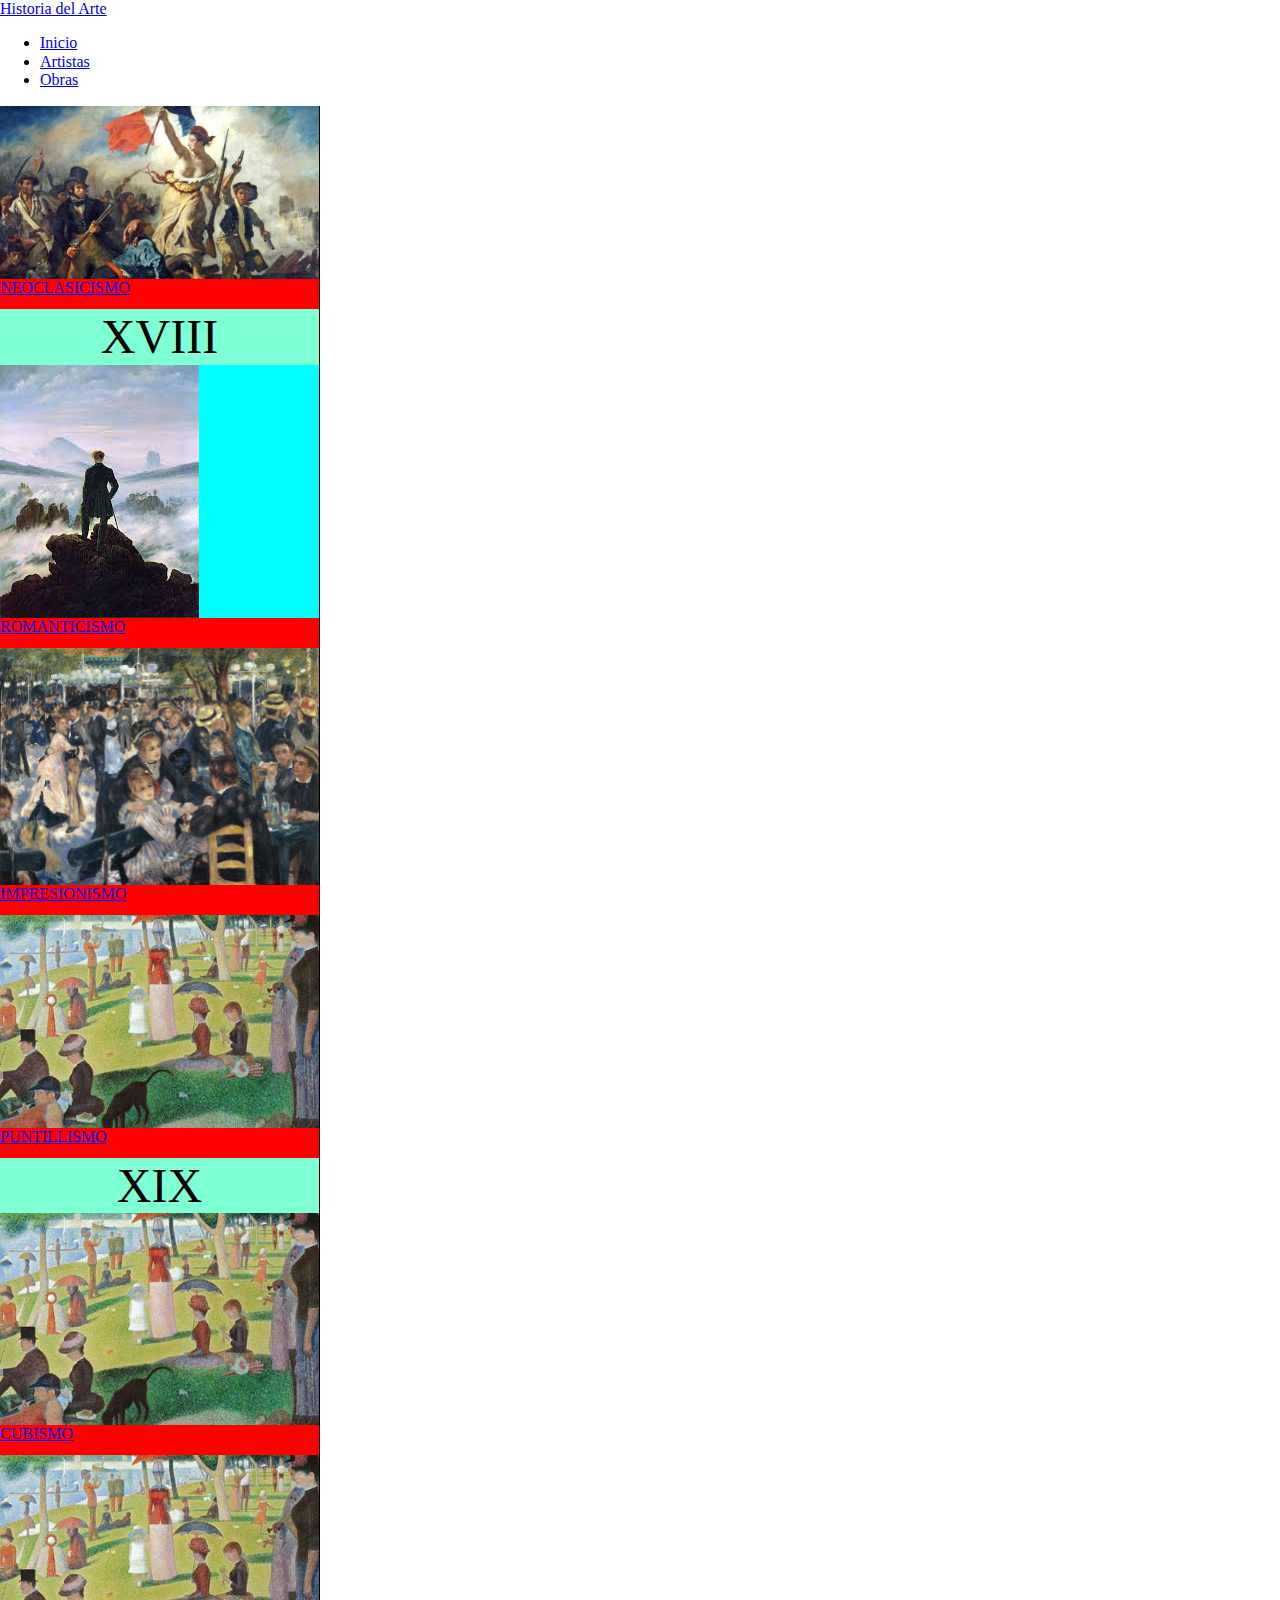
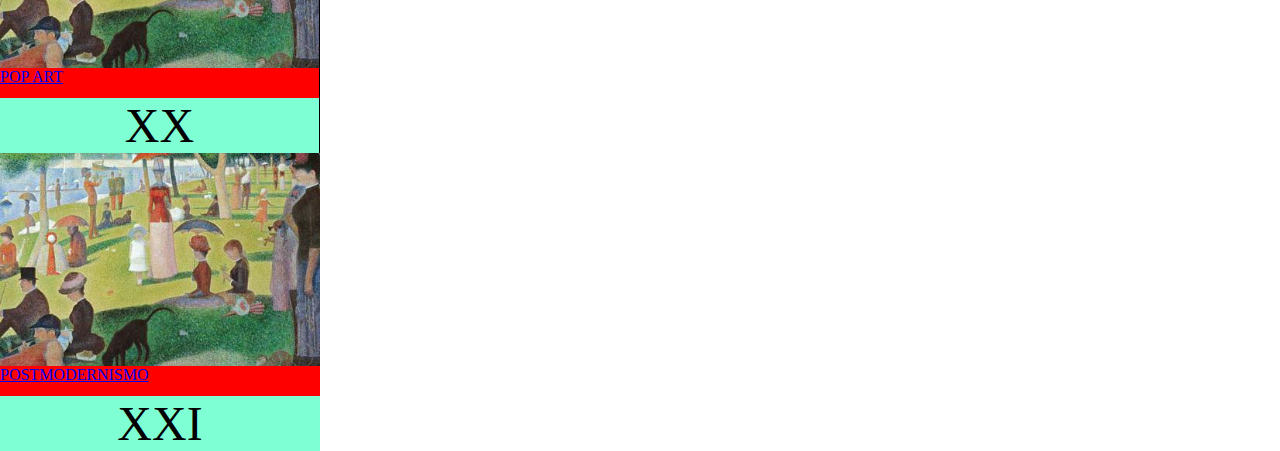
==== commit 1d4ff6f8: "actualización" ====
--- a/index.html
+++ b/index.html
@@ -1,5 +1,6 @@
 <!DOCTYPE html>
 <html lang="en">
+
 <head>
     <meta charset="UTF-8">
     <meta name="viewport" content="width=device-width, initial-scale=1.0">
@@ -7,50 +8,118 @@
     <link rel="stylesheet" href="public/css/main.css">
     <title>Document</title>
 </head>
+
 <body>
+    <nav>
+        <div class="nav-wrapper nav-main z-depth-3 hoverable">
+            <a href="index.html" class="brand-logo">Historia del Arte</a>
+            <ul id="nav-mobile" class="right hide-on-med-and-down">
+                <li><a href="index.html">Inicio</a></li>
+                <li><a href="sass.html">Artistas</a></li>
+                <li><a href="badges.html">Obras</a></li>
+            </ul>
+        </div>
+    </nav>
     <div class="main">
-        <div class="column siglo_xviii">
-            <div class="cuadros-container">
-                <div class="cuadro">
-                    <div class="cuadro-img">
-                        <img src="public/img/neoclasicismo/neoclasicismo.jpg" alt="">
-                    </div>
-                    <div class="cuadro-descripcion">
-                        
-                    </div>
+        <div class="gallery-init">
+
+            <div class="column siglo_xviii">
+                <div class="cuadros-container">
+                    <a id="neoclasicismo" href="neoclasicismo.html" class="cuadro">
+                        <div class="cuadro-img">
+                            <img src="public/img/neoclasicismo/neoclasicismo.jpg" alt="">
+                        </div>
+                        <div class="cuadro-descripcion">
+                            NEOCLASICISMO
+                        </div>
+                    </a>
+                </div>
+                <div class="column-footer">
+                    <span class="siglo-text">
+                        XVIII
+                    </span>
                 </div>
             </div>
-            <div class="column-footer">
-                <span class="siglo-text">
-                    XVIII
-                </span>
+            <div class="column siglo_xix">
+                <div class="cuadros-container">
+                    <a id="romanticismo" href="#" class="cuadro">
+                        <div class="cuadro-img">
+                            <img src="public/img/neoclasicismo/btn_romanticismo.jpg" alt="">
+                        </div>
+                        <div class="cuadro-descripcion">
+                            ROMANTICISMO
+                        </div>
+                    </a>
+                    <a id="impresionismo" href="#" class="cuadro">
+                        <div class="cuadro-img">
+                            <img src="public/img/neoclasicismo/btn_impresionismo.jpg" alt="">
+                        </div>
+                        <div class="cuadro-descripcion">
+                            IMPRESIONISMO
+                        </div>
+                    </a>
+                    <a id="puntillismo" href="#" class="cuadro">
+                        <div class="cuadro-img">
+                            <img src="public/img/neoclasicismo/btn_puntillismo.jpg" alt="">
+                        </div>
+                        <div class="cuadro-descripcion">
+                            PUNTILLISMO
+                        </div>
+                    </a>
+                </div>
+                <div class="column-footer">
+                    <span class="siglo-text">
+                        XIX
+                    </span>
+                </div>
             </div>
-        </div>
-        <div class="column siglo_xix">
-            <div class="cuadros-container"></div>
-            <div class="column-footer">
-                <span class="siglo-text">
-                    XIX
-                </span>
+            <div class="column siglo_xx">
+                <div class="cuadros-container">
+
+
+                    <a id="cubismo" href="#" class="cuadro">
+                        <div class="cuadro-img">
+                            <img src="public/img/neoclasicismo/btn_puntillismo.jpg" alt="">
+                        </div>
+                        <div class="cuadro-descripcion">
+                            CUBISMO
+                        </div>
+                    </a>
+
+                    <a id="pop-art" href="#" class="cuadro">
+                        <div class="cuadro-img">
+                            <img src="public/img/neoclasicismo/btn_puntillismo.jpg" alt="">
+                        </div>
+                        <div class="cuadro-descripcion">
+                            POP ART
+                        </div>
+                    </a>
+                </div>
+                <div class="column-footer">
+                    <span class="siglo-text">
+                        XX
+                    </span>
+                </div>
             </div>
-        </div>
-        <div class="column siglo_xx">
-            <div class="cuadros-container"></div>
-            <div class="column-footer">
-                <span class="siglo-text">
-                    XX
-                </span>
-            </div>
-        </div>
-        <div class="column siglo_xxi">
-            <div class="cuadros-container">
-            </div>
-            <div class="column-footer">
-                <span class="siglo-text">
-                    XXI
-                </span>
+            <div class="column siglo_xxi">
+                <div class="cuadros-container">
+                    <a id="postmodernismo" href="#" class="cuadro">
+                        <div class="cuadro-img">
+                            <img src="public/img/neoclasicismo/btn_puntillismo.jpg" alt="">
+                        </div>
+                        <div class="cuadro-descripcion">
+                            POSTMODERNISMO
+                        </div>
+                    </a>
+                </div>
+                <div class="column-footer">
+                    <span class="siglo-text">
+                        XXI
+                    </span>
+                </div>
             </div>
         </div>
     </div>
 </body>
+
 </html>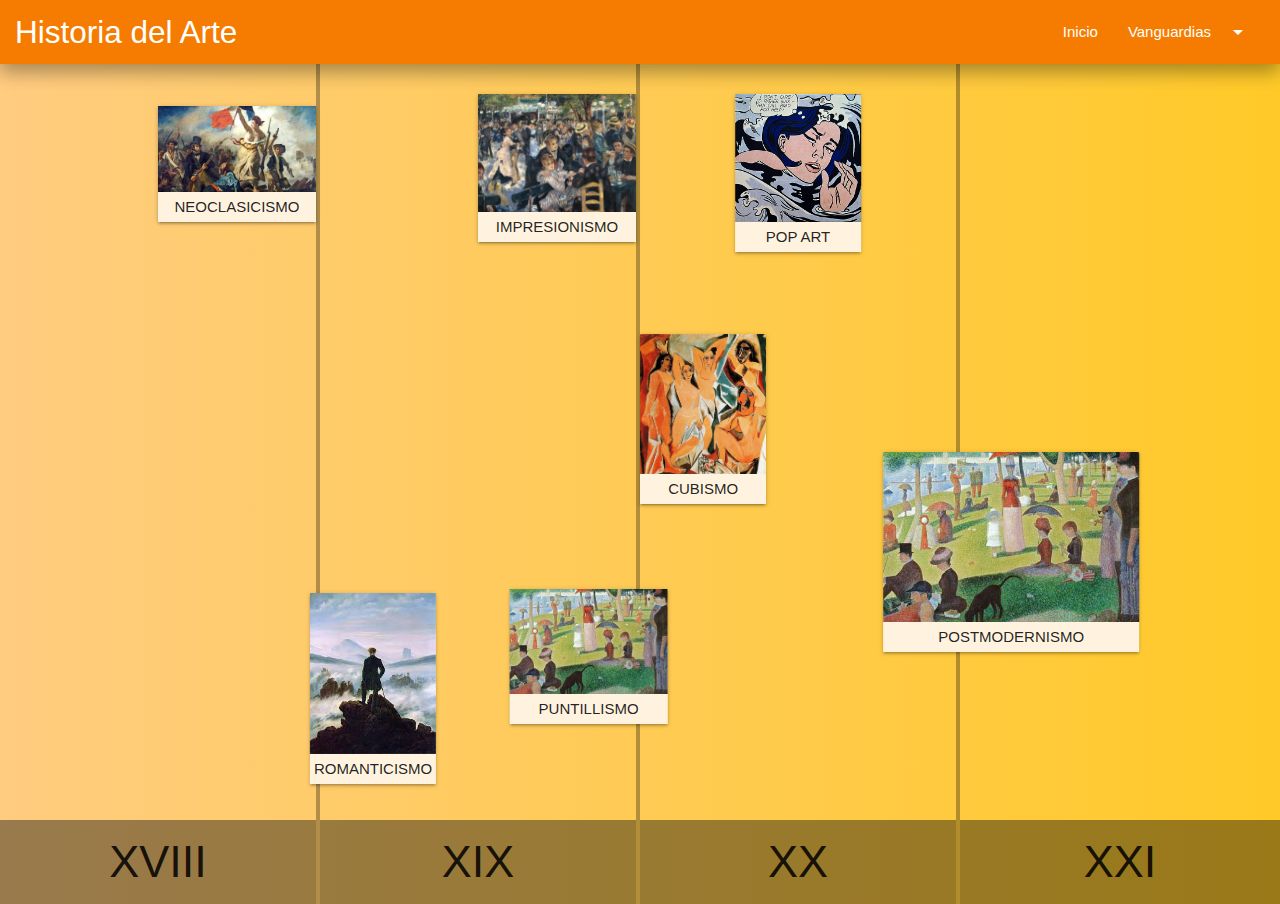
==== commit 43b3e49f: "se agregan nuevas vanguardias" ====
--- a/index.html
+++ b/index.html
@@ -5,18 +5,28 @@
     <meta charset="UTF-8">
     <meta name="viewport" content="width=device-width, initial-scale=1.0">
     <meta http-equiv="X-UA-Compatible" content="ie=edge">
+    <link href="https://fonts.googleapis.com/icon?family=Material+Icons" rel="stylesheet">
     <link rel="stylesheet" href="public/css/main.css">
     <title>Document</title>
 </head>
 
 <body>
+    <ul id="dropdown1" class="dropdown-content">
+        <li><a href="neoclasicismo.html">Neoclasicismo</a></li>
+        <li><a href="romanticismo.html">Romanticismo</a></li>
+        <li><a href="impresionismo.html">Impresionismo</a></li>
+        <li><a href="puntillismo.html">Puntillismo</a></li>
+        <li><a href="cubismo.html">Cubismo</a></li>
+        <li><a href="popart.html">Pop Art</a></li>
+        <li><a href="postmodernismo.html">Postmodernismo</a></li>
+    </ul>
     <nav>
         <div class="nav-wrapper nav-main z-depth-3 hoverable">
             <a href="index.html" class="brand-logo">Historia del Arte</a>
             <ul id="nav-mobile" class="right hide-on-med-and-down">
                 <li><a href="index.html">Inicio</a></li>
-                <li><a href="sass.html">Artistas</a></li>
-                <li><a href="badges.html">Obras</a></li>
+                <li><a class="dropdown-trigger" href="#!" data-target="dropdown1">Vanguardias<i
+                            class="material-icons right">arrow_drop_down</i></a></li>
             </ul>
         </div>
     </nav>
@@ -42,7 +52,7 @@
             </div>
             <div class="column siglo_xix">
                 <div class="cuadros-container">
-                    <a id="romanticismo" href="#" class="cuadro">
+                    <a id="romanticismo" href="romanticismo.html" class="cuadro">
                         <div class="cuadro-img">
                             <img src="public/img/neoclasicismo/btn_romanticismo.jpg" alt="">
                         </div>
@@ -50,7 +60,7 @@
                             ROMANTICISMO
                         </div>
                     </a>
-                    <a id="impresionismo" href="#" class="cuadro">
+                    <a id="impresionismo" href="impresionismo.html" class="cuadro">
                         <div class="cuadro-img">
                             <img src="public/img/neoclasicismo/btn_impresionismo.jpg" alt="">
                         </div>
@@ -58,7 +68,7 @@
                             IMPRESIONISMO
                         </div>
                     </a>
-                    <a id="puntillismo" href="#" class="cuadro">
+                    <a id="puntillismo" href="puntillismo.html" class="cuadro">
                         <div class="cuadro-img">
                             <img src="public/img/neoclasicismo/btn_puntillismo.jpg" alt="">
                         </div>
@@ -77,18 +87,18 @@
                 <div class="cuadros-container">
 
 
-                    <a id="cubismo" href="#" class="cuadro">
+                    <a id="cubismo" href="cubismo.html" class="cuadro">
                         <div class="cuadro-img">
-                            <img src="public/img/neoclasicismo/btn_puntillismo.jpg" alt="">
+                            <img src="public/img/neoclasicismo/btn_cubismo.jpg" alt="">
                         </div>
                         <div class="cuadro-descripcion">
                             CUBISMO
                         </div>
                     </a>
 
-                    <a id="pop-art" href="#" class="cuadro">
+                    <a id="pop-art" href="popart.html" class="cuadro">
                         <div class="cuadro-img">
-                            <img src="public/img/neoclasicismo/btn_puntillismo.jpg" alt="">
+                            <img src="public/img/neoclasicismo/btn_popart.jpg" alt="">
                         </div>
                         <div class="cuadro-descripcion">
                             POP ART
@@ -103,7 +113,7 @@
             </div>
             <div class="column siglo_xxi">
                 <div class="cuadros-container">
-                    <a id="postmodernismo" href="#" class="cuadro">
+                    <a id="postmodernismo" href="postmodernismo.html" class="cuadro">
                         <div class="cuadro-img">
                             <img src="public/img/neoclasicismo/btn_puntillismo.jpg" alt="">
                         </div>
@@ -120,6 +130,10 @@
             </div>
         </div>
     </div>
+    <script src="/public/js/bin/materialize.min.js"></script>
+    <script>
+        M.AutoInit();
+    </script>
 </body>
 
 </html>--- a/public/css/main.css
+++ b/public/css/main.css
@@ -1,44 +1,68 @@
-/*! normalize.css v8.0.1 | MIT License | github.com/necolas/normalize.css */
+/*! normalize.css v7.0.0 | MIT License | github.com/necolas/normalize.css */
 /* Document
    ========================================================================== */
 /**
  * 1. Correct the line height in all browsers.
- * 2. Prevent adjustments of font size after orientation changes in iOS.
+ * 2. Prevent adjustments of font size after orientation changes in
+ *    IE on Windows Phone and in iOS.
  */
 html {
   line-height: 1.15;
   /* 1 */
+  -ms-text-size-adjust: 100%;
+  /* 2 */
   -webkit-text-size-adjust: 100%;
   /* 2 */ }
 
 /* Sections
-     ========================================================================== */
-/**
-   * Remove the margin in all browsers.
-   */
+   ========================================================================== */
+/**
+ * Remove the margin in all browsers (opinionated).
+ */
 body {
   margin: 0; }
 
 /**
-   * Render the `main` element consistently in IE.
-   */
-main {
+ * Add the correct display in IE 9-.
+ */
+article,
+aside,
+footer,
+header,
+nav,
+section {
   display: block; }
 
 /**
-   * Correct the font size and margin on `h1` elements within `section` and
-   * `article` contexts in Chrome, Firefox, and Safari.
-   */
+ * Correct the font size and margin on `h1` elements within `section` and
+ * `article` contexts in Chrome, Firefox, and Safari.
+ */
 h1 {
   font-size: 2em;
   margin: 0.67em 0; }
 
 /* Grouping content
-     ========================================================================== */
-/**
-   * 1. Add the correct box sizing in Firefox.
-   * 2. Show the overflow in Edge and IE.
-   */
+   ========================================================================== */
+/**
+ * Add the correct display in IE 9-.
+ * 1. Add the correct display in IE.
+ */
+figcaption,
+figure,
+main {
+  /* 1 */
+  display: block; }
+
+/**
+ * Add the correct margin in IE 8.
+ */
+figure {
+  margin: 1em 40px; }
+
+/**
+ * 1. Add the correct box sizing in Firefox.
+ * 2. Show the overflow in Edge and IE.
+ */
 hr {
   -webkit-box-sizing: content-box;
   box-sizing: content-box;
@@ -49,9 +73,9 @@
   /* 2 */ }
 
 /**
-   * 1. Correct the inheritance and scaling of font size in all browsers.
-   * 2. Correct the odd `em` font sizing in all browsers.
-   */
+ * 1. Correct the inheritance and scaling of font size in all browsers.
+ * 2. Correct the odd `em` font sizing in all browsers.
+ */
 pre {
   font-family: monospace, monospace;
   /* 1 */
@@ -59,17 +83,21 @@
   /* 2 */ }
 
 /* Text-level semantics
-     ========================================================================== */
-/**
-   * Remove the gray background on active links in IE 10.
-   */
+   ========================================================================== */
+/**
+ * 1. Remove the gray background on active links in IE 10.
+ * 2. Remove gaps in links underline in iOS 8+ and Safari 8+.
+ */
 a {
-  background-color: transparent; }
-
-/**
-   * 1. Remove the bottom border in Chrome 57-
-   * 2. Add the correct text decoration in Chrome, Edge, IE, Opera, and Safari.
-   */
+  background-color: transparent;
+  /* 1 */
+  -webkit-text-decoration-skip: objects;
+  /* 2 */ }
+
+/**
+ * 1. Remove the bottom border in Chrome 57- and Firefox 39-.
+ * 2. Add the correct text decoration in Chrome, Edge, IE, Opera, and Safari.
+ */
 abbr[title] {
   border-bottom: none;
   /* 1 */
@@ -80,16 +108,23 @@
   /* 2 */ }
 
 /**
-   * Add the correct font weight in Chrome, Edge, and Safari.
-   */
+ * Prevent the duplicate application of `bolder` by the next rule in Safari 6.
+ */
+b,
+strong {
+  font-weight: inherit; }
+
+/**
+ * Add the correct font weight in Chrome, Edge, and Safari.
+ */
 b,
 strong {
   font-weight: bolder; }
 
 /**
-   * 1. Correct the inheritance and scaling of font size in all browsers.
-   * 2. Correct the odd `em` font sizing in all browsers.
-   */
+ * 1. Correct the inheritance and scaling of font size in all browsers.
+ * 2. Correct the odd `em` font sizing in all browsers.
+ */
 code,
 kbd,
 samp {
@@ -99,15 +134,28 @@
   /* 2 */ }
 
 /**
-   * Add the correct font size in all browsers.
-   */
+ * Add the correct font style in Android 4.3-.
+ */
+dfn {
+  font-style: italic; }
+
+/**
+ * Add the correct background and color in IE 9-.
+ */
+mark {
+  background-color: #ff0;
+  color: #000; }
+
+/**
+ * Add the correct font size in all browsers.
+ */
 small {
   font-size: 80%; }
 
 /**
-   * Prevent `sub` and `sup` elements from affecting the line height in
-   * all browsers.
-   */
+ * Prevent `sub` and `sup` elements from affecting the line height in
+ * all browsers.
+ */
 sub,
 sup {
   font-size: 75%;
@@ -122,25 +170,45 @@
   top: -0.5em; }
 
 /* Embedded content
-     ========================================================================== */
-/**
-   * Remove the border on images inside links in IE 10.
-   */
+   ========================================================================== */
+/**
+ * Add the correct display in IE 9-.
+ */
+audio,
+video {
+  display: inline-block; }
+
+/**
+ * Add the correct display in iOS 4-7.
+ */
+audio:not([controls]) {
+  display: none;
+  height: 0; }
+
+/**
+ * Remove the border on images inside links in IE 10-.
+ */
 img {
   border-style: none; }
 
+/**
+ * Hide the overflow in IE.
+ */
+svg:not(:root) {
+  overflow: hidden; }
+
 /* Forms
-     ========================================================================== */
-/**
-   * 1. Change the font styles in all browsers.
-   * 2. Remove the margin in Firefox and Safari.
-   */
+   ========================================================================== */
+/**
+ * 1. Change the font styles in all browsers (opinionated).
+ * 2. Remove the margin in Firefox and Safari.
+ */
 button,
 input,
 optgroup,
 select,
 textarea {
-  font-family: inherit;
+  font-family: sans-serif;
   /* 1 */
   font-size: 100%;
   /* 1 */
@@ -150,35 +218,38 @@
   /* 2 */ }
 
 /**
-   * Show the overflow in IE.
-   * 1. Show the overflow in Edge.
-   */
+ * Show the overflow in IE.
+ * 1. Show the overflow in Edge.
+ */
 button,
 input {
   /* 1 */
   overflow: visible; }
 
 /**
-   * Remove the inheritance of text transform in Edge, Firefox, and IE.
-   * 1. Remove the inheritance of text transform in Firefox.
-   */
+ * Remove the inheritance of text transform in Edge, Firefox, and IE.
+ * 1. Remove the inheritance of text transform in Firefox.
+ */
 button,
 select {
   /* 1 */
   text-transform: none; }
 
 /**
-   * Correct the inability to style clickable types in iOS and Safari.
-   */
+ * 1. Prevent a WebKit bug where (2) destroys native `audio` and `video`
+ *    controls in Android 4.
+ * 2. Correct the inability to style clickable types in iOS and Safari.
+ */
 button,
-[type="button"],
+html [type="button"],
 [type="reset"],
 [type="submit"] {
-  -webkit-appearance: button; }
-
-/**
-   * Remove the inner border and padding in Firefox.
-   */
+  -webkit-appearance: button;
+  /* 2 */ }
+
+/**
+ * Remove the inner border and padding in Firefox.
+ */
 button::-moz-focus-inner,
 [type="button"]::-moz-focus-inner,
 [type="reset"]::-moz-focus-inner,
@@ -187,8 +258,8 @@
   padding: 0; }
 
 /**
-   * Restore the focus styles unset by the previous rule.
-   */
+ * Restore the focus styles unset by the previous rule.
+ */
 button:-moz-focusring,
 [type="button"]:-moz-focusring,
 [type="reset"]:-moz-focusring,
@@ -196,17 +267,17 @@
   outline: 1px dotted ButtonText; }
 
 /**
-   * Correct the padding in Firefox.
-   */
+ * Correct the padding in Firefox.
+ */
 fieldset {
   padding: 0.35em 0.75em 0.625em; }
 
 /**
-   * 1. Correct the text wrapping in Edge and IE.
-   * 2. Correct the color inheritance from `fieldset` elements in IE.
-   * 3. Remove the padding so developers are not caught out when they zero out
-   *    `fieldset` elements in all browsers.
-   */
+ * 1. Correct the text wrapping in Edge and IE.
+ * 2. Correct the color inheritance from `fieldset` elements in IE.
+ * 3. Remove the padding so developers are not caught out when they zero out
+ *    `fieldset` elements in all browsers.
+ */
 legend {
   -webkit-box-sizing: border-box;
   box-sizing: border-box;
@@ -223,21 +294,25 @@
   /* 1 */ }
 
 /**
-   * Add the correct vertical alignment in Chrome, Firefox, and Opera.
-   */
+ * 1. Add the correct display in IE 9-.
+ * 2. Add the correct vertical alignment in Chrome, Firefox, and Opera.
+ */
 progress {
-  vertical-align: baseline; }
-
-/**
-   * Remove the default vertical scrollbar in IE 10+.
-   */
+  display: inline-block;
+  /* 1 */
+  vertical-align: baseline;
+  /* 2 */ }
+
+/**
+ * Remove the default vertical scrollbar in IE.
+ */
 textarea {
   overflow: auto; }
 
 /**
-   * 1. Add the correct box sizing in IE 10.
-   * 2. Remove the padding in IE 10.
-   */
+ * 1. Add the correct box sizing in IE 10-.
+ * 2. Remove the padding in IE 10-.
+ */
 [type="checkbox"],
 [type="radio"] {
   -webkit-box-sizing: border-box;
@@ -247,16 +322,16 @@
   /* 2 */ }
 
 /**
-   * Correct the cursor style of increment and decrement buttons in Chrome.
-   */
+ * Correct the cursor style of increment and decrement buttons in Chrome.
+ */
 [type="number"]::-webkit-inner-spin-button,
 [type="number"]::-webkit-outer-spin-button {
   height: auto; }
 
 /**
-   * 1. Correct the odd appearance in Chrome and Safari.
-   * 2. Correct the outline style in Safari.
-   */
+ * 1. Correct the odd appearance in Chrome and Safari.
+ * 2. Correct the outline style in Safari.
+ */
 [type="search"] {
   -webkit-appearance: textfield;
   /* 1 */
@@ -264,15 +339,16 @@
   /* 2 */ }
 
 /**
-   * Remove the inner padding in Chrome and Safari on macOS.
-   */
+ * Remove the inner padding and cancel buttons in Chrome and Safari on macOS.
+ */
+[type="search"]::-webkit-search-cancel-button,
 [type="search"]::-webkit-search-decoration {
   -webkit-appearance: none; }
 
 /**
-   * 1. Correct the inability to style clickable types in iOS and Safari.
-   * 2. Change font properties to `inherit` in Safari.
-   */
+ * 1. Correct the inability to style clickable types in iOS and Safari.
+ * 2. Change font properties to `inherit` in Safari.
+ */
 ::-webkit-file-upload-button {
   -webkit-appearance: button;
   /* 1 */
@@ -280,30 +356,40 @@
   /* 2 */ }
 
 /* Interactive
-     ========================================================================== */
+   ========================================================================== */
 /*
-   * Add the correct display in Edge, IE 10+, and Firefox.
-   */
-details {
+ * Add the correct display in IE 9-.
+ * 1. Add the correct display in Edge, IE, and Firefox.
+ */
+details,
+menu {
   display: block; }
 
 /*
-   * Add the correct display in all browsers.
-   */
+ * Add the correct display in all browsers.
+ */
 summary {
   display: list-item; }
 
-/* Misc
-     ========================================================================== */
-/**
-   * Add the correct display in IE 10+.
-   */
+/* Scripting
+   ========================================================================== */
+/**
+ * Add the correct display in IE 9-.
+ */
+canvas {
+  display: inline-block; }
+
+/**
+ * Add the correct display in IE.
+ */
 template {
   display: none; }
 
-/**
-   * Add the correct display in IE 10.
-   */
+/* Hidden
+   ========================================================================== */
+/**
+ * Add the correct display in IE 10-.
+ */
 [hidden] {
   display: none; }
 
@@ -1909,13 +1995,5518 @@
 .transparent-text {
   color: transparent !important; }
 
-.main {
+/*! normalize.css v7.0.0 | MIT License | github.com/necolas/normalize.css */
+/* Document
+   ========================================================================== */
+/**
+ * 1. Correct the line height in all browsers.
+ * 2. Prevent adjustments of font size after orientation changes in
+ *    IE on Windows Phone and in iOS.
+ */
+html {
+  line-height: 1.15;
+  /* 1 */
+  -ms-text-size-adjust: 100%;
+  /* 2 */
+  -webkit-text-size-adjust: 100%;
+  /* 2 */ }
+
+/* Sections
+   ========================================================================== */
+/**
+ * Remove the margin in all browsers (opinionated).
+ */
+body {
+  margin: 0; }
+
+/**
+ * Add the correct display in IE 9-.
+ */
+article,
+aside,
+footer,
+header,
+nav,
+section {
+  display: block; }
+
+/**
+ * Correct the font size and margin on `h1` elements within `section` and
+ * `article` contexts in Chrome, Firefox, and Safari.
+ */
+h1 {
+  font-size: 2em;
+  margin: 0.67em 0; }
+
+/* Grouping content
+   ========================================================================== */
+/**
+ * Add the correct display in IE 9-.
+ * 1. Add the correct display in IE.
+ */
+figcaption,
+figure,
+main {
+  /* 1 */
+  display: block; }
+
+/**
+ * Add the correct margin in IE 8.
+ */
+figure {
+  margin: 1em 40px; }
+
+/**
+ * 1. Add the correct box sizing in Firefox.
+ * 2. Show the overflow in Edge and IE.
+ */
+hr {
+  -webkit-box-sizing: content-box;
+  box-sizing: content-box;
+  /* 1 */
+  height: 0;
+  /* 1 */
+  overflow: visible;
+  /* 2 */ }
+
+/**
+ * 1. Correct the inheritance and scaling of font size in all browsers.
+ * 2. Correct the odd `em` font sizing in all browsers.
+ */
+pre {
+  font-family: monospace, monospace;
+  /* 1 */
+  font-size: 1em;
+  /* 2 */ }
+
+/* Text-level semantics
+   ========================================================================== */
+/**
+ * 1. Remove the gray background on active links in IE 10.
+ * 2. Remove gaps in links underline in iOS 8+ and Safari 8+.
+ */
+a {
+  background-color: transparent;
+  /* 1 */
+  -webkit-text-decoration-skip: objects;
+  /* 2 */ }
+
+/**
+ * 1. Remove the bottom border in Chrome 57- and Firefox 39-.
+ * 2. Add the correct text decoration in Chrome, Edge, IE, Opera, and Safari.
+ */
+abbr[title] {
+  border-bottom: none;
+  /* 1 */
+  text-decoration: underline;
+  /* 2 */
+  -webkit-text-decoration: underline dotted;
+  text-decoration: underline dotted;
+  /* 2 */ }
+
+/**
+ * Prevent the duplicate application of `bolder` by the next rule in Safari 6.
+ */
+b,
+strong {
+  font-weight: inherit; }
+
+/**
+ * Add the correct font weight in Chrome, Edge, and Safari.
+ */
+b,
+strong {
+  font-weight: bolder; }
+
+/**
+ * 1. Correct the inheritance and scaling of font size in all browsers.
+ * 2. Correct the odd `em` font sizing in all browsers.
+ */
+code,
+kbd,
+samp {
+  font-family: monospace, monospace;
+  /* 1 */
+  font-size: 1em;
+  /* 2 */ }
+
+/**
+ * Add the correct font style in Android 4.3-.
+ */
+dfn {
+  font-style: italic; }
+
+/**
+ * Add the correct background and color in IE 9-.
+ */
+mark {
+  background-color: #ff0;
+  color: #000; }
+
+/**
+ * Add the correct font size in all browsers.
+ */
+small {
+  font-size: 80%; }
+
+/**
+ * Prevent `sub` and `sup` elements from affecting the line height in
+ * all browsers.
+ */
+sub,
+sup {
+  font-size: 75%;
+  line-height: 0;
+  position: relative;
+  vertical-align: baseline; }
+
+sub {
+  bottom: -0.25em; }
+
+sup {
+  top: -0.5em; }
+
+/* Embedded content
+   ========================================================================== */
+/**
+ * Add the correct display in IE 9-.
+ */
+audio,
+video {
+  display: inline-block; }
+
+/**
+ * Add the correct display in iOS 4-7.
+ */
+audio:not([controls]) {
+  display: none;
+  height: 0; }
+
+/**
+ * Remove the border on images inside links in IE 10-.
+ */
+img {
+  border-style: none; }
+
+/**
+ * Hide the overflow in IE.
+ */
+svg:not(:root) {
+  overflow: hidden; }
+
+/* Forms
+   ========================================================================== */
+/**
+ * 1. Change the font styles in all browsers (opinionated).
+ * 2. Remove the margin in Firefox and Safari.
+ */
+button,
+input,
+optgroup,
+select,
+textarea {
+  font-family: sans-serif;
+  /* 1 */
+  font-size: 100%;
+  /* 1 */
+  line-height: 1.15;
+  /* 1 */
+  margin: 0;
+  /* 2 */ }
+
+/**
+ * Show the overflow in IE.
+ * 1. Show the overflow in Edge.
+ */
+button,
+input {
+  /* 1 */
+  overflow: visible; }
+
+/**
+ * Remove the inheritance of text transform in Edge, Firefox, and IE.
+ * 1. Remove the inheritance of text transform in Firefox.
+ */
+button,
+select {
+  /* 1 */
+  text-transform: none; }
+
+/**
+ * 1. Prevent a WebKit bug where (2) destroys native `audio` and `video`
+ *    controls in Android 4.
+ * 2. Correct the inability to style clickable types in iOS and Safari.
+ */
+button,
+html [type="button"],
+[type="reset"],
+[type="submit"] {
+  -webkit-appearance: button;
+  /* 2 */ }
+
+/**
+ * Remove the inner border and padding in Firefox.
+ */
+button::-moz-focus-inner,
+[type="button"]::-moz-focus-inner,
+[type="reset"]::-moz-focus-inner,
+[type="submit"]::-moz-focus-inner {
+  border-style: none;
+  padding: 0; }
+
+/**
+ * Restore the focus styles unset by the previous rule.
+ */
+button:-moz-focusring,
+[type="button"]:-moz-focusring,
+[type="reset"]:-moz-focusring,
+[type="submit"]:-moz-focusring {
+  outline: 1px dotted ButtonText; }
+
+/**
+ * Correct the padding in Firefox.
+ */
+fieldset {
+  padding: 0.35em 0.75em 0.625em; }
+
+/**
+ * 1. Correct the text wrapping in Edge and IE.
+ * 2. Correct the color inheritance from `fieldset` elements in IE.
+ * 3. Remove the padding so developers are not caught out when they zero out
+ *    `fieldset` elements in all browsers.
+ */
+legend {
+  -webkit-box-sizing: border-box;
+  box-sizing: border-box;
+  /* 1 */
+  color: inherit;
+  /* 2 */
+  display: table;
+  /* 1 */
+  max-width: 100%;
+  /* 1 */
+  padding: 0;
+  /* 3 */
+  white-space: normal;
+  /* 1 */ }
+
+/**
+ * 1. Add the correct display in IE 9-.
+ * 2. Add the correct vertical alignment in Chrome, Firefox, and Opera.
+ */
+progress {
+  display: inline-block;
+  /* 1 */
+  vertical-align: baseline;
+  /* 2 */ }
+
+/**
+ * Remove the default vertical scrollbar in IE.
+ */
+textarea {
+  overflow: auto; }
+
+/**
+ * 1. Add the correct box sizing in IE 10-.
+ * 2. Remove the padding in IE 10-.
+ */
+[type="checkbox"],
+[type="radio"] {
+  -webkit-box-sizing: border-box;
+  box-sizing: border-box;
+  /* 1 */
+  padding: 0;
+  /* 2 */ }
+
+/**
+ * Correct the cursor style of increment and decrement buttons in Chrome.
+ */
+[type="number"]::-webkit-inner-spin-button,
+[type="number"]::-webkit-outer-spin-button {
+  height: auto; }
+
+/**
+ * 1. Correct the odd appearance in Chrome and Safari.
+ * 2. Correct the outline style in Safari.
+ */
+[type="search"] {
+  -webkit-appearance: textfield;
+  /* 1 */
+  outline-offset: -2px;
+  /* 2 */ }
+
+/**
+ * Remove the inner padding and cancel buttons in Chrome and Safari on macOS.
+ */
+[type="search"]::-webkit-search-cancel-button,
+[type="search"]::-webkit-search-decoration {
+  -webkit-appearance: none; }
+
+/**
+ * 1. Correct the inability to style clickable types in iOS and Safari.
+ * 2. Change font properties to `inherit` in Safari.
+ */
+::-webkit-file-upload-button {
+  -webkit-appearance: button;
+  /* 1 */
+  font: inherit;
+  /* 2 */ }
+
+/* Interactive
+   ========================================================================== */
+/*
+ * Add the correct display in IE 9-.
+ * 1. Add the correct display in Edge, IE, and Firefox.
+ */
+details,
+menu {
+  display: block; }
+
+/*
+ * Add the correct display in all browsers.
+ */
+summary {
+  display: list-item; }
+
+/* Scripting
+   ========================================================================== */
+/**
+ * Add the correct display in IE 9-.
+ */
+canvas {
+  display: inline-block; }
+
+/**
+ * Add the correct display in IE.
+ */
+template {
+  display: none; }
+
+/* Hidden
+   ========================================================================== */
+/**
+ * Add the correct display in IE 10-.
+ */
+[hidden] {
+  display: none; }
+
+html {
+  -webkit-box-sizing: border-box;
+  box-sizing: border-box; }
+
+*, *:before, *:after {
+  -webkit-box-sizing: inherit;
+  box-sizing: inherit; }
+
+button,
+input,
+optgroup,
+select,
+textarea {
+  font-family: -apple-system, BlinkMacSystemFont, "Segoe UI", Roboto, Oxygen-Sans, Ubuntu, Cantarell, "Helvetica Neue", sans-serif; }
+
+ul:not(.browser-default) {
+  padding-left: 0;
+  list-style-type: none; }
+  ul:not(.browser-default) > li {
+    list-style-type: none; }
+
+a {
+  color: #039be5;
+  text-decoration: none;
+  -webkit-tap-highlight-color: transparent; }
+
+.valign-wrapper {
+  display: -webkit-box;
+  display: -ms-flexbox;
+  display: flex;
+  -webkit-box-align: center;
+  -ms-flex-align: center;
+  align-items: center; }
+
+.clearfix {
+  clear: both; }
+
+.z-depth-0 {
+  -webkit-box-shadow: none !important;
+  box-shadow: none !important; }
+
+/* 2dp elevation modified*/
+.z-depth-1, nav, .card-panel, .card, .toast, .btn, .btn-large, .btn-small, .btn-floating, .dropdown-content, .collapsible, .sidenav, .cuadro {
+  -webkit-box-shadow: 0 2px 2px 0 rgba(0, 0, 0, 0.14), 0 3px 1px -2px rgba(0, 0, 0, 0.12), 0 1px 5px 0 rgba(0, 0, 0, 0.2);
+  box-shadow: 0 2px 2px 0 rgba(0, 0, 0, 0.14), 0 3px 1px -2px rgba(0, 0, 0, 0.12), 0 1px 5px 0 rgba(0, 0, 0, 0.2); }
+
+.z-depth-1-half, .btn:hover, .btn-large:hover, .btn-small:hover, .btn-floating:hover {
+  -webkit-box-shadow: 0 3px 3px 0 rgba(0, 0, 0, 0.14), 0 1px 7px 0 rgba(0, 0, 0, 0.12), 0 3px 1px -1px rgba(0, 0, 0, 0.2);
+  box-shadow: 0 3px 3px 0 rgba(0, 0, 0, 0.14), 0 1px 7px 0 rgba(0, 0, 0, 0.12), 0 3px 1px -1px rgba(0, 0, 0, 0.2); }
+
+/* 6dp elevation modified*/
+.z-depth-2 {
+  -webkit-box-shadow: 0 4px 5px 0 rgba(0, 0, 0, 0.14), 0 1px 10px 0 rgba(0, 0, 0, 0.12), 0 2px 4px -1px rgba(0, 0, 0, 0.3);
+  box-shadow: 0 4px 5px 0 rgba(0, 0, 0, 0.14), 0 1px 10px 0 rgba(0, 0, 0, 0.12), 0 2px 4px -1px rgba(0, 0, 0, 0.3); }
+
+/* 12dp elevation modified*/
+.z-depth-3 {
+  -webkit-box-shadow: 0 8px 17px 2px rgba(0, 0, 0, 0.14), 0 3px 14px 2px rgba(0, 0, 0, 0.12), 0 5px 5px -3px rgba(0, 0, 0, 0.2);
+  box-shadow: 0 8px 17px 2px rgba(0, 0, 0, 0.14), 0 3px 14px 2px rgba(0, 0, 0, 0.12), 0 5px 5px -3px rgba(0, 0, 0, 0.2); }
+
+/* 16dp elevation */
+.z-depth-4, .cuadro:hover {
+  -webkit-box-shadow: 0 16px 24px 2px rgba(0, 0, 0, 0.14), 0 6px 30px 5px rgba(0, 0, 0, 0.12), 0 8px 10px -7px rgba(0, 0, 0, 0.2);
+  box-shadow: 0 16px 24px 2px rgba(0, 0, 0, 0.14), 0 6px 30px 5px rgba(0, 0, 0, 0.12), 0 8px 10px -7px rgba(0, 0, 0, 0.2); }
+
+/* 24dp elevation */
+.z-depth-5, .modal {
+  -webkit-box-shadow: 0 24px 38px 3px rgba(0, 0, 0, 0.14), 0 9px 46px 8px rgba(0, 0, 0, 0.12), 0 11px 15px -7px rgba(0, 0, 0, 0.2);
+  box-shadow: 0 24px 38px 3px rgba(0, 0, 0, 0.14), 0 9px 46px 8px rgba(0, 0, 0, 0.12), 0 11px 15px -7px rgba(0, 0, 0, 0.2); }
+
+.hoverable {
+  -webkit-transition: -webkit-box-shadow .25s;
+  transition: -webkit-box-shadow .25s;
+  -o-transition: box-shadow .25s;
+  transition: box-shadow .25s;
+  transition: box-shadow .25s, -webkit-box-shadow .25s; }
+  .hoverable:hover {
+    -webkit-box-shadow: 0 8px 17px 0 rgba(0, 0, 0, 0.2), 0 6px 20px 0 rgba(0, 0, 0, 0.19);
+    box-shadow: 0 8px 17px 0 rgba(0, 0, 0, 0.2), 0 6px 20px 0 rgba(0, 0, 0, 0.19); }
+
+.divider {
+  height: 1px;
+  overflow: hidden;
+  background-color: #e0e0e0; }
+
+blockquote {
+  margin: 20px 0;
+  padding-left: 1.5rem;
+  border-left: 5px solid #ee6e73; }
+
+i {
+  line-height: inherit; }
+  i.left {
+    float: left;
+    margin-right: 15px; }
+  i.right {
+    float: right;
+    margin-left: 15px; }
+  i.tiny {
+    font-size: 1rem; }
+  i.small {
+    font-size: 2rem; }
+  i.medium {
+    font-size: 4rem; }
+  i.large {
+    font-size: 6rem; }
+
+img.responsive-img,
+video.responsive-video {
+  max-width: 100%;
+  height: auto; }
+
+.pagination li {
+  display: inline-block;
+  border-radius: 2px;
+  text-align: center;
+  vertical-align: top;
+  height: 30px; }
+  .pagination li a {
+    color: #444;
+    display: inline-block;
+    font-size: 1.2rem;
+    padding: 0 10px;
+    line-height: 30px; }
+  .pagination li.active a {
+    color: #fff; }
+  .pagination li.active {
+    background-color: #ee6e73; }
+  .pagination li.disabled a {
+    cursor: default;
+    color: #999; }
+  .pagination li i {
+    font-size: 2rem; }
+
+.pagination li.pages ul li {
+  display: inline-block;
+  float: none; }
+
+@media only screen and (max-width: 992px) {
+  .pagination {
+    width: 100%; }
+    .pagination li.prev,
+    .pagination li.next {
+      width: 10%; }
+    .pagination li.pages {
+      width: 80%;
+      overflow: hidden;
+      white-space: nowrap; } }
+
+.breadcrumb {
+  font-size: 18px;
+  color: rgba(255, 255, 255, 0.7); }
+  .breadcrumb i,
+  .breadcrumb [class^="mdi-"], .breadcrumb [class*="mdi-"],
+  .breadcrumb i.material-icons {
+    display: inline-block;
+    float: left;
+    font-size: 24px; }
+  .breadcrumb:before {
+    content: '\E5CC';
+    color: rgba(255, 255, 255, 0.7);
+    vertical-align: top;
+    display: inline-block;
+    font-family: 'Material Icons';
+    font-weight: normal;
+    font-style: normal;
+    font-size: 25px;
+    margin: 0 10px 0 8px;
+    -webkit-font-smoothing: antialiased; }
+  .breadcrumb:first-child:before {
+    display: none; }
+  .breadcrumb:last-child {
+    color: #fff; }
+
+.parallax-container {
+  position: relative;
+  overflow: hidden;
+  height: 500px; }
+  .parallax-container .parallax {
+    position: absolute;
+    top: 0;
+    left: 0;
+    right: 0;
+    bottom: 0;
+    z-index: -1; }
+    .parallax-container .parallax img {
+      opacity: 0;
+      position: absolute;
+      left: 50%;
+      bottom: 0;
+      min-width: 100%;
+      min-height: 100%;
+      -webkit-transform: translate3d(0, 0, 0);
+      transform: translate3d(0, 0, 0);
+      -webkit-transform: translateX(-50%);
+      -ms-transform: translateX(-50%);
+      transform: translateX(-50%); }
+
+.pin-top, .pin-bottom {
+  position: relative; }
+
+.pinned {
+  position: fixed !important; }
+
+/*********************
+  Transition Classes
+**********************/
+ul.staggered-list li {
+  opacity: 0; }
+
+.fade-in {
+  opacity: 0;
+  -webkit-transform-origin: 0 50%;
+  -ms-transform-origin: 0 50%;
+  transform-origin: 0 50%; }
+
+/*********************
+  Media Query Classes
+**********************/
+@media only screen and (max-width: 600px) {
+  .hide-on-small-only, .hide-on-small-and-down {
+    display: none !important; } }
+
+@media only screen and (max-width: 992px) {
+  .hide-on-med-and-down {
+    display: none !important; } }
+
+@media only screen and (min-width: 601px) {
+  .hide-on-med-and-up {
+    display: none !important; } }
+
+@media only screen and (min-width: 600px) and (max-width: 992px) {
+  .hide-on-med-only {
+    display: none !important; } }
+
+@media only screen and (min-width: 993px) {
+  .hide-on-large-only {
+    display: none !important; } }
+
+@media only screen and (min-width: 1201px) {
+  .hide-on-extra-large-only {
+    display: none !important; } }
+
+@media only screen and (min-width: 1201px) {
+  .show-on-extra-large {
+    display: block !important; } }
+
+@media only screen and (min-width: 993px) {
+  .show-on-large {
+    display: block !important; } }
+
+@media only screen and (min-width: 600px) and (max-width: 992px) {
+  .show-on-medium {
+    display: block !important; } }
+
+@media only screen and (max-width: 600px) {
+  .show-on-small {
+    display: block !important; } }
+
+@media only screen and (min-width: 601px) {
+  .show-on-medium-and-up {
+    display: block !important; } }
+
+@media only screen and (max-width: 992px) {
+  .show-on-medium-and-down {
+    display: block !important; } }
+
+@media only screen and (max-width: 600px) {
+  .center-on-small-only {
+    text-align: center; } }
+
+.page-footer {
+  padding-top: 20px;
+  color: #fff;
+  background-color: #ee6e73; }
+  .page-footer .footer-copyright {
+    overflow: hidden;
+    min-height: 50px;
+    display: -webkit-box;
+    display: -ms-flexbox;
+    display: flex;
+    -webkit-box-align: center;
+    -ms-flex-align: center;
+    align-items: center;
+    -webkit-box-pack: justify;
+    -ms-flex-pack: justify;
+    justify-content: space-between;
+    padding: 10px 0px;
+    color: rgba(255, 255, 255, 0.8);
+    background-color: rgba(51, 51, 51, 0.08); }
+
+table, th, td {
+  border: none; }
+
+table {
+  width: 100%;
+  display: table;
+  border-collapse: collapse;
+  border-spacing: 0; }
+  table.striped tr {
+    border-bottom: none; }
+  table.striped > tbody > tr:nth-child(odd) {
+    background-color: rgba(242, 242, 242, 0.5); }
+  table.striped > tbody > tr > td {
+    border-radius: 0; }
+  table.highlight > tbody > tr {
+    -webkit-transition: background-color .25s ease;
+    -o-transition: background-color .25s ease;
+    transition: background-color .25s ease; }
+    table.highlight > tbody > tr:hover {
+      background-color: rgba(242, 242, 242, 0.5); }
+  table.centered thead tr th, table.centered tbody tr td {
+    text-align: center; }
+
+tr {
+  border-bottom: 1px solid rgba(0, 0, 0, 0.12); }
+
+td, th {
+  padding: 15px 5px;
+  display: table-cell;
+  text-align: left;
+  vertical-align: middle;
+  border-radius: 2px; }
+
+@media only screen and (max-width: 992px) {
+  table.responsive-table {
+    width: 100%;
+    border-collapse: collapse;
+    border-spacing: 0;
+    display: block;
+    position: relative;
+    /* sort out borders */ }
+    table.responsive-table td:empty:before {
+      content: '\00a0'; }
+    table.responsive-table th,
+    table.responsive-table td {
+      margin: 0;
+      vertical-align: top; }
+    table.responsive-table th {
+      text-align: left; }
+    table.responsive-table thead {
+      display: block;
+      float: left; }
+      table.responsive-table thead tr {
+        display: block;
+        padding: 0 10px 0 0; }
+        table.responsive-table thead tr th::before {
+          content: "\00a0"; }
+    table.responsive-table tbody {
+      display: block;
+      width: auto;
+      position: relative;
+      overflow-x: auto;
+      white-space: nowrap; }
+      table.responsive-table tbody tr {
+        display: inline-block;
+        vertical-align: top; }
+    table.responsive-table th {
+      display: block;
+      text-align: right; }
+    table.responsive-table td {
+      display: block;
+      min-height: 1.25em;
+      text-align: left; }
+    table.responsive-table tr {
+      border-bottom: none;
+      padding: 0 10px; }
+    table.responsive-table thead {
+      border: 0;
+      border-right: 1px solid rgba(0, 0, 0, 0.12); } }
+
+.collection {
+  margin: 0.5rem 0 1rem 0;
+  border: 1px solid #e0e0e0;
+  border-radius: 2px;
+  overflow: hidden;
+  position: relative; }
+  .collection .collection-item {
+    background-color: #fff;
+    line-height: 1.5rem;
+    padding: 10px 20px;
+    margin: 0;
+    border-bottom: 1px solid #e0e0e0; }
+    .collection .collection-item.avatar {
+      min-height: 84px;
+      padding-left: 72px;
+      position: relative; }
+      .collection .collection-item.avatar:not(.circle-clipper) > .circle,
+      .collection .collection-item.avatar :not(.circle-clipper) > .circle {
+        position: absolute;
+        width: 42px;
+        height: 42px;
+        overflow: hidden;
+        left: 15px;
+        display: inline-block;
+        vertical-align: middle; }
+      .collection .collection-item.avatar i.circle {
+        font-size: 18px;
+        line-height: 42px;
+        color: #fff;
+        background-color: #999;
+        text-align: center; }
+      .collection .collection-item.avatar .title {
+        font-size: 16px; }
+      .collection .collection-item.avatar p {
+        margin: 0; }
+      .collection .collection-item.avatar .secondary-content {
+        position: absolute;
+        top: 16px;
+        right: 16px; }
+    .collection .collection-item:last-child {
+      border-bottom: none; }
+    .collection .collection-item.active {
+      background-color: #26a69a;
+      color: #eafaf9; }
+      .collection .collection-item.active .secondary-content {
+        color: #fff; }
+  .collection a.collection-item {
+    display: block;
+    -webkit-transition: .25s;
+    -o-transition: .25s;
+    transition: .25s;
+    color: #26a69a; }
+    .collection a.collection-item:not(.active):hover {
+      background-color: #ddd; }
+  .collection.with-header .collection-header {
+    background-color: #fff;
+    border-bottom: 1px solid #e0e0e0;
+    padding: 10px 20px; }
+  .collection.with-header .collection-item {
+    padding-left: 30px; }
+  .collection.with-header .collection-item.avatar {
+    padding-left: 72px; }
+
+.secondary-content {
+  float: right;
+  color: #26a69a; }
+
+.collapsible .collection {
+  margin: 0;
+  border: none; }
+
+.video-container {
+  position: relative;
+  padding-bottom: 56.25%;
+  height: 0;
+  overflow: hidden; }
+  .video-container iframe, .video-container object, .video-container embed {
+    position: absolute;
+    top: 0;
+    left: 0;
+    width: 100%;
+    height: 100%; }
+
+.progress {
+  position: relative;
+  height: 4px;
+  display: block;
+  width: 100%;
+  background-color: #acece6;
+  border-radius: 2px;
+  margin: 0.5rem 0 1rem 0;
+  overflow: hidden; }
+  .progress .determinate {
+    position: absolute;
+    top: 0;
+    left: 0;
+    bottom: 0;
+    background-color: #26a69a;
+    -webkit-transition: width .3s linear;
+    -o-transition: width .3s linear;
+    transition: width .3s linear; }
+  .progress .indeterminate {
+    background-color: #26a69a; }
+    .progress .indeterminate:before {
+      content: '';
+      position: absolute;
+      background-color: inherit;
+      top: 0;
+      left: 0;
+      bottom: 0;
+      will-change: left, right;
+      -webkit-animation: indeterminate 2.1s cubic-bezier(0.65, 0.815, 0.735, 0.395) infinite;
+      animation: indeterminate 2.1s cubic-bezier(0.65, 0.815, 0.735, 0.395) infinite; }
+    .progress .indeterminate:after {
+      content: '';
+      position: absolute;
+      background-color: inherit;
+      top: 0;
+      left: 0;
+      bottom: 0;
+      will-change: left, right;
+      -webkit-animation: indeterminate-short 2.1s cubic-bezier(0.165, 0.84, 0.44, 1) infinite;
+      animation: indeterminate-short 2.1s cubic-bezier(0.165, 0.84, 0.44, 1) infinite;
+      -webkit-animation-delay: 1.15s;
+      animation-delay: 1.15s; }
+
+@-webkit-keyframes indeterminate {
+  0% {
+    left: -35%;
+    right: 100%; }
+  60% {
+    left: 100%;
+    right: -90%; }
+  100% {
+    left: 100%;
+    right: -90%; } }
+
+@keyframes indeterminate {
+  0% {
+    left: -35%;
+    right: 100%; }
+  60% {
+    left: 100%;
+    right: -90%; }
+  100% {
+    left: 100%;
+    right: -90%; } }
+
+@-webkit-keyframes indeterminate-short {
+  0% {
+    left: -200%;
+    right: 100%; }
+  60% {
+    left: 107%;
+    right: -8%; }
+  100% {
+    left: 107%;
+    right: -8%; } }
+
+@keyframes indeterminate-short {
+  0% {
+    left: -200%;
+    right: 100%; }
+  60% {
+    left: 107%;
+    right: -8%; }
+  100% {
+    left: 107%;
+    right: -8%; } }
+
+/*******************
+  Utility Classes
+*******************/
+.hide {
+  display: none !important; }
+
+.left-align {
+  text-align: left; }
+
+.right-align {
+  text-align: right; }
+
+.center, .center-align {
+  text-align: center; }
+
+.left {
+  float: left !important; }
+
+.right {
+  float: right !important; }
+
+.no-select, input[type=range],
+input[type=range] + .thumb {
+  -webkit-user-select: none;
+  -moz-user-select: none;
+  -ms-user-select: none;
+  user-select: none; }
+
+.circle {
+  border-radius: 50%; }
+
+.center-block {
+  display: block;
+  margin-left: auto;
+  margin-right: auto; }
+
+.truncate {
+  display: block;
+  white-space: nowrap;
+  overflow: hidden;
+  -o-text-overflow: ellipsis;
+  text-overflow: ellipsis; }
+
+.no-padding {
+  padding: 0 !important; }
+
+span.badge {
+  min-width: 3rem;
+  padding: 0 6px;
+  margin-left: 14px;
+  text-align: center;
+  font-size: 1rem;
+  line-height: 22px;
+  height: 22px;
+  color: #757575;
+  float: right;
+  -webkit-box-sizing: border-box;
+  box-sizing: border-box; }
+  span.badge.new {
+    font-weight: 300;
+    font-size: 0.8rem;
+    color: #fff;
+    background-color: #26a69a;
+    border-radius: 2px; }
+  span.badge.new:after {
+    content: " new"; }
+  span.badge[data-badge-caption]::after {
+    content: " " attr(data-badge-caption); }
+
+nav ul a span.badge {
+  display: inline-block;
+  float: none;
+  margin-left: 4px;
+  line-height: 22px;
+  height: 22px;
+  -webkit-font-smoothing: auto; }
+
+.collection-item span.badge {
+  margin-top: calc(0.75rem - 11px); }
+
+.collapsible span.badge {
+  margin-left: auto; }
+
+.sidenav span.badge {
+  margin-top: calc(24px - 11px); }
+
+table span.badge {
+  display: inline-block;
+  float: none;
+  margin-left: auto; }
+
+/* This is needed for some mobile phones to display the Google Icon font properly */
+.material-icons {
+  text-rendering: optimizeLegibility;
+  -webkit-font-feature-settings: 'liga';
+  font-feature-settings: 'liga'; }
+
+.container {
+  margin: 0 auto;
+  max-width: 1280px;
+  width: 90%; }
+
+@media only screen and (min-width: 601px) {
+  .container {
+    width: 85%; } }
+
+@media only screen and (min-width: 993px) {
+  .container {
+    width: 70%; } }
+
+.col .row {
+  margin-left: -0.75rem;
+  margin-right: -0.75rem; }
+
+.section {
+  padding-top: 1rem;
+  padding-bottom: 1rem; }
+  .section.no-pad {
+    padding: 0; }
+  .section.no-pad-bot {
+    padding-bottom: 0; }
+  .section.no-pad-top {
+    padding-top: 0; }
+
+.row {
+  margin-left: auto;
+  margin-right: auto;
+  margin-bottom: 20px; }
+  .row:after {
+    content: "";
+    display: table;
+    clear: both; }
+  .row .col {
+    float: left;
+    -webkit-box-sizing: border-box;
+    box-sizing: border-box;
+    padding: 0 0.75rem;
+    min-height: 1px; }
+    .row .col[class*="push-"], .row .col[class*="pull-"] {
+      position: relative; }
+    .row .col.s1 {
+      width: 8.33333%;
+      margin-left: auto;
+      left: auto;
+      right: auto; }
+    .row .col.s2 {
+      width: 16.66667%;
+      margin-left: auto;
+      left: auto;
+      right: auto; }
+    .row .col.s3 {
+      width: 25%;
+      margin-left: auto;
+      left: auto;
+      right: auto; }
+    .row .col.s4 {
+      width: 33.33333%;
+      margin-left: auto;
+      left: auto;
+      right: auto; }
+    .row .col.s5 {
+      width: 41.66667%;
+      margin-left: auto;
+      left: auto;
+      right: auto; }
+    .row .col.s6 {
+      width: 50%;
+      margin-left: auto;
+      left: auto;
+      right: auto; }
+    .row .col.s7 {
+      width: 58.33333%;
+      margin-left: auto;
+      left: auto;
+      right: auto; }
+    .row .col.s8 {
+      width: 66.66667%;
+      margin-left: auto;
+      left: auto;
+      right: auto; }
+    .row .col.s9 {
+      width: 75%;
+      margin-left: auto;
+      left: auto;
+      right: auto; }
+    .row .col.s10 {
+      width: 83.33333%;
+      margin-left: auto;
+      left: auto;
+      right: auto; }
+    .row .col.s11 {
+      width: 91.66667%;
+      margin-left: auto;
+      left: auto;
+      right: auto; }
+    .row .col.s12 {
+      width: 100%;
+      margin-left: auto;
+      left: auto;
+      right: auto; }
+    .row .col.offset-s1 {
+      margin-left: 8.33333%; }
+    .row .col.pull-s1 {
+      right: 8.33333%; }
+    .row .col.push-s1 {
+      left: 8.33333%; }
+    .row .col.offset-s2 {
+      margin-left: 16.66667%; }
+    .row .col.pull-s2 {
+      right: 16.66667%; }
+    .row .col.push-s2 {
+      left: 16.66667%; }
+    .row .col.offset-s3 {
+      margin-left: 25%; }
+    .row .col.pull-s3 {
+      right: 25%; }
+    .row .col.push-s3 {
+      left: 25%; }
+    .row .col.offset-s4 {
+      margin-left: 33.33333%; }
+    .row .col.pull-s4 {
+      right: 33.33333%; }
+    .row .col.push-s4 {
+      left: 33.33333%; }
+    .row .col.offset-s5 {
+      margin-left: 41.66667%; }
+    .row .col.pull-s5 {
+      right: 41.66667%; }
+    .row .col.push-s5 {
+      left: 41.66667%; }
+    .row .col.offset-s6 {
+      margin-left: 50%; }
+    .row .col.pull-s6 {
+      right: 50%; }
+    .row .col.push-s6 {
+      left: 50%; }
+    .row .col.offset-s7 {
+      margin-left: 58.33333%; }
+    .row .col.pull-s7 {
+      right: 58.33333%; }
+    .row .col.push-s7 {
+      left: 58.33333%; }
+    .row .col.offset-s8 {
+      margin-left: 66.66667%; }
+    .row .col.pull-s8 {
+      right: 66.66667%; }
+    .row .col.push-s8 {
+      left: 66.66667%; }
+    .row .col.offset-s9 {
+      margin-left: 75%; }
+    .row .col.pull-s9 {
+      right: 75%; }
+    .row .col.push-s9 {
+      left: 75%; }
+    .row .col.offset-s10 {
+      margin-left: 83.33333%; }
+    .row .col.pull-s10 {
+      right: 83.33333%; }
+    .row .col.push-s10 {
+      left: 83.33333%; }
+    .row .col.offset-s11 {
+      margin-left: 91.66667%; }
+    .row .col.pull-s11 {
+      right: 91.66667%; }
+    .row .col.push-s11 {
+      left: 91.66667%; }
+    .row .col.offset-s12 {
+      margin-left: 100%; }
+    .row .col.pull-s12 {
+      right: 100%; }
+    .row .col.push-s12 {
+      left: 100%; }
+    @media only screen and (min-width: 601px) {
+      .row .col.m1 {
+        width: 8.33333%;
+        margin-left: auto;
+        left: auto;
+        right: auto; }
+      .row .col.m2 {
+        width: 16.66667%;
+        margin-left: auto;
+        left: auto;
+        right: auto; }
+      .row .col.m3 {
+        width: 25%;
+        margin-left: auto;
+        left: auto;
+        right: auto; }
+      .row .col.m4 {
+        width: 33.33333%;
+        margin-left: auto;
+        left: auto;
+        right: auto; }
+      .row .col.m5 {
+        width: 41.66667%;
+        margin-left: auto;
+        left: auto;
+        right: auto; }
+      .row .col.m6 {
+        width: 50%;
+        margin-left: auto;
+        left: auto;
+        right: auto; }
+      .row .col.m7 {
+        width: 58.33333%;
+        margin-left: auto;
+        left: auto;
+        right: auto; }
+      .row .col.m8 {
+        width: 66.66667%;
+        margin-left: auto;
+        left: auto;
+        right: auto; }
+      .row .col.m9 {
+        width: 75%;
+        margin-left: auto;
+        left: auto;
+        right: auto; }
+      .row .col.m10 {
+        width: 83.33333%;
+        margin-left: auto;
+        left: auto;
+        right: auto; }
+      .row .col.m11 {
+        width: 91.66667%;
+        margin-left: auto;
+        left: auto;
+        right: auto; }
+      .row .col.m12 {
+        width: 100%;
+        margin-left: auto;
+        left: auto;
+        right: auto; }
+      .row .col.offset-m1 {
+        margin-left: 8.33333%; }
+      .row .col.pull-m1 {
+        right: 8.33333%; }
+      .row .col.push-m1 {
+        left: 8.33333%; }
+      .row .col.offset-m2 {
+        margin-left: 16.66667%; }
+      .row .col.pull-m2 {
+        right: 16.66667%; }
+      .row .col.push-m2 {
+        left: 16.66667%; }
+      .row .col.offset-m3 {
+        margin-left: 25%; }
+      .row .col.pull-m3 {
+        right: 25%; }
+      .row .col.push-m3 {
+        left: 25%; }
+      .row .col.offset-m4 {
+        margin-left: 33.33333%; }
+      .row .col.pull-m4 {
+        right: 33.33333%; }
+      .row .col.push-m4 {
+        left: 33.33333%; }
+      .row .col.offset-m5 {
+        margin-left: 41.66667%; }
+      .row .col.pull-m5 {
+        right: 41.66667%; }
+      .row .col.push-m5 {
+        left: 41.66667%; }
+      .row .col.offset-m6 {
+        margin-left: 50%; }
+      .row .col.pull-m6 {
+        right: 50%; }
+      .row .col.push-m6 {
+        left: 50%; }
+      .row .col.offset-m7 {
+        margin-left: 58.33333%; }
+      .row .col.pull-m7 {
+        right: 58.33333%; }
+      .row .col.push-m7 {
+        left: 58.33333%; }
+      .row .col.offset-m8 {
+        margin-left: 66.66667%; }
+      .row .col.pull-m8 {
+        right: 66.66667%; }
+      .row .col.push-m8 {
+        left: 66.66667%; }
+      .row .col.offset-m9 {
+        margin-left: 75%; }
+      .row .col.pull-m9 {
+        right: 75%; }
+      .row .col.push-m9 {
+        left: 75%; }
+      .row .col.offset-m10 {
+        margin-left: 83.33333%; }
+      .row .col.pull-m10 {
+        right: 83.33333%; }
+      .row .col.push-m10 {
+        left: 83.33333%; }
+      .row .col.offset-m11 {
+        margin-left: 91.66667%; }
+      .row .col.pull-m11 {
+        right: 91.66667%; }
+      .row .col.push-m11 {
+        left: 91.66667%; }
+      .row .col.offset-m12 {
+        margin-left: 100%; }
+      .row .col.pull-m12 {
+        right: 100%; }
+      .row .col.push-m12 {
+        left: 100%; } }
+    @media only screen and (min-width: 993px) {
+      .row .col.l1 {
+        width: 8.33333%;
+        margin-left: auto;
+        left: auto;
+        right: auto; }
+      .row .col.l2 {
+        width: 16.66667%;
+        margin-left: auto;
+        left: auto;
+        right: auto; }
+      .row .col.l3 {
+        width: 25%;
+        margin-left: auto;
+        left: auto;
+        right: auto; }
+      .row .col.l4 {
+        width: 33.33333%;
+        margin-left: auto;
+        left: auto;
+        right: auto; }
+      .row .col.l5 {
+        width: 41.66667%;
+        margin-left: auto;
+        left: auto;
+        right: auto; }
+      .row .col.l6 {
+        width: 50%;
+        margin-left: auto;
+        left: auto;
+        right: auto; }
+      .row .col.l7 {
+        width: 58.33333%;
+        margin-left: auto;
+        left: auto;
+        right: auto; }
+      .row .col.l8 {
+        width: 66.66667%;
+        margin-left: auto;
+        left: auto;
+        right: auto; }
+      .row .col.l9 {
+        width: 75%;
+        margin-left: auto;
+        left: auto;
+        right: auto; }
+      .row .col.l10 {
+        width: 83.33333%;
+        margin-left: auto;
+        left: auto;
+        right: auto; }
+      .row .col.l11 {
+        width: 91.66667%;
+        margin-left: auto;
+        left: auto;
+        right: auto; }
+      .row .col.l12 {
+        width: 100%;
+        margin-left: auto;
+        left: auto;
+        right: auto; }
+      .row .col.offset-l1 {
+        margin-left: 8.33333%; }
+      .row .col.pull-l1 {
+        right: 8.33333%; }
+      .row .col.push-l1 {
+        left: 8.33333%; }
+      .row .col.offset-l2 {
+        margin-left: 16.66667%; }
+      .row .col.pull-l2 {
+        right: 16.66667%; }
+      .row .col.push-l2 {
+        left: 16.66667%; }
+      .row .col.offset-l3 {
+        margin-left: 25%; }
+      .row .col.pull-l3 {
+        right: 25%; }
+      .row .col.push-l3 {
+        left: 25%; }
+      .row .col.offset-l4 {
+        margin-left: 33.33333%; }
+      .row .col.pull-l4 {
+        right: 33.33333%; }
+      .row .col.push-l4 {
+        left: 33.33333%; }
+      .row .col.offset-l5 {
+        margin-left: 41.66667%; }
+      .row .col.pull-l5 {
+        right: 41.66667%; }
+      .row .col.push-l5 {
+        left: 41.66667%; }
+      .row .col.offset-l6 {
+        margin-left: 50%; }
+      .row .col.pull-l6 {
+        right: 50%; }
+      .row .col.push-l6 {
+        left: 50%; }
+      .row .col.offset-l7 {
+        margin-left: 58.33333%; }
+      .row .col.pull-l7 {
+        right: 58.33333%; }
+      .row .col.push-l7 {
+        left: 58.33333%; }
+      .row .col.offset-l8 {
+        margin-left: 66.66667%; }
+      .row .col.pull-l8 {
+        right: 66.66667%; }
+      .row .col.push-l8 {
+        left: 66.66667%; }
+      .row .col.offset-l9 {
+        margin-left: 75%; }
+      .row .col.pull-l9 {
+        right: 75%; }
+      .row .col.push-l9 {
+        left: 75%; }
+      .row .col.offset-l10 {
+        margin-left: 83.33333%; }
+      .row .col.pull-l10 {
+        right: 83.33333%; }
+      .row .col.push-l10 {
+        left: 83.33333%; }
+      .row .col.offset-l11 {
+        margin-left: 91.66667%; }
+      .row .col.pull-l11 {
+        right: 91.66667%; }
+      .row .col.push-l11 {
+        left: 91.66667%; }
+      .row .col.offset-l12 {
+        margin-left: 100%; }
+      .row .col.pull-l12 {
+        right: 100%; }
+      .row .col.push-l12 {
+        left: 100%; } }
+    @media only screen and (min-width: 1201px) {
+      .row .col.xl1 {
+        width: 8.33333%;
+        margin-left: auto;
+        left: auto;
+        right: auto; }
+      .row .col.xl2 {
+        width: 16.66667%;
+        margin-left: auto;
+        left: auto;
+        right: auto; }
+      .row .col.xl3 {
+        width: 25%;
+        margin-left: auto;
+        left: auto;
+        right: auto; }
+      .row .col.xl4 {
+        width: 33.33333%;
+        margin-left: auto;
+        left: auto;
+        right: auto; }
+      .row .col.xl5 {
+        width: 41.66667%;
+        margin-left: auto;
+        left: auto;
+        right: auto; }
+      .row .col.xl6 {
+        width: 50%;
+        margin-left: auto;
+        left: auto;
+        right: auto; }
+      .row .col.xl7 {
+        width: 58.33333%;
+        margin-left: auto;
+        left: auto;
+        right: auto; }
+      .row .col.xl8 {
+        width: 66.66667%;
+        margin-left: auto;
+        left: auto;
+        right: auto; }
+      .row .col.xl9 {
+        width: 75%;
+        margin-left: auto;
+        left: auto;
+        right: auto; }
+      .row .col.xl10 {
+        width: 83.33333%;
+        margin-left: auto;
+        left: auto;
+        right: auto; }
+      .row .col.xl11 {
+        width: 91.66667%;
+        margin-left: auto;
+        left: auto;
+        right: auto; }
+      .row .col.xl12 {
+        width: 100%;
+        margin-left: auto;
+        left: auto;
+        right: auto; }
+      .row .col.offset-xl1 {
+        margin-left: 8.33333%; }
+      .row .col.pull-xl1 {
+        right: 8.33333%; }
+      .row .col.push-xl1 {
+        left: 8.33333%; }
+      .row .col.offset-xl2 {
+        margin-left: 16.66667%; }
+      .row .col.pull-xl2 {
+        right: 16.66667%; }
+      .row .col.push-xl2 {
+        left: 16.66667%; }
+      .row .col.offset-xl3 {
+        margin-left: 25%; }
+      .row .col.pull-xl3 {
+        right: 25%; }
+      .row .col.push-xl3 {
+        left: 25%; }
+      .row .col.offset-xl4 {
+        margin-left: 33.33333%; }
+      .row .col.pull-xl4 {
+        right: 33.33333%; }
+      .row .col.push-xl4 {
+        left: 33.33333%; }
+      .row .col.offset-xl5 {
+        margin-left: 41.66667%; }
+      .row .col.pull-xl5 {
+        right: 41.66667%; }
+      .row .col.push-xl5 {
+        left: 41.66667%; }
+      .row .col.offset-xl6 {
+        margin-left: 50%; }
+      .row .col.pull-xl6 {
+        right: 50%; }
+      .row .col.push-xl6 {
+        left: 50%; }
+      .row .col.offset-xl7 {
+        margin-left: 58.33333%; }
+      .row .col.pull-xl7 {
+        right: 58.33333%; }
+      .row .col.push-xl7 {
+        left: 58.33333%; }
+      .row .col.offset-xl8 {
+        margin-left: 66.66667%; }
+      .row .col.pull-xl8 {
+        right: 66.66667%; }
+      .row .col.push-xl8 {
+        left: 66.66667%; }
+      .row .col.offset-xl9 {
+        margin-left: 75%; }
+      .row .col.pull-xl9 {
+        right: 75%; }
+      .row .col.push-xl9 {
+        left: 75%; }
+      .row .col.offset-xl10 {
+        margin-left: 83.33333%; }
+      .row .col.pull-xl10 {
+        right: 83.33333%; }
+      .row .col.push-xl10 {
+        left: 83.33333%; }
+      .row .col.offset-xl11 {
+        margin-left: 91.66667%; }
+      .row .col.pull-xl11 {
+        right: 91.66667%; }
+      .row .col.push-xl11 {
+        left: 91.66667%; }
+      .row .col.offset-xl12 {
+        margin-left: 100%; }
+      .row .col.pull-xl12 {
+        right: 100%; }
+      .row .col.push-xl12 {
+        left: 100%; } }
+
+nav {
+  color: #fff;
+  background-color: #ee6e73;
+  width: 100%;
+  height: 56px;
+  line-height: 56px; }
+  nav.nav-extended {
+    height: auto; }
+    nav.nav-extended .nav-wrapper {
+      min-height: 56px;
+      height: auto; }
+    nav.nav-extended .nav-content {
+      position: relative;
+      line-height: normal; }
+  nav a {
+    color: #fff; }
+  nav i,
+  nav [class^="mdi-"], nav [class*="mdi-"],
+  nav i.material-icons {
+    display: block;
+    font-size: 24px;
+    height: 56px;
+    line-height: 56px; }
+  nav .nav-wrapper {
+    position: relative;
+    height: 100%; }
+  @media only screen and (min-width: 993px) {
+    nav a.sidenav-trigger {
+      display: none; } }
+  nav .sidenav-trigger {
+    float: left;
+    position: relative;
+    z-index: 1;
+    height: 56px;
+    margin: 0 18px; }
+    nav .sidenav-trigger i {
+      height: 56px;
+      line-height: 56px; }
+  nav .brand-logo {
+    position: absolute;
+    color: #fff;
+    display: inline-block;
+    font-size: 2.1rem;
+    padding: 0; }
+    nav .brand-logo.center {
+      left: 50%;
+      -webkit-transform: translateX(-50%);
+      -ms-transform: translateX(-50%);
+      transform: translateX(-50%); }
+    @media only screen and (max-width: 992px) {
+      nav .brand-logo {
+        left: 50%;
+        -webkit-transform: translateX(-50%);
+        -ms-transform: translateX(-50%);
+        transform: translateX(-50%); }
+        nav .brand-logo.left, nav .brand-logo.right {
+          padding: 0;
+          -webkit-transform: none;
+          -ms-transform: none;
+          transform: none; }
+        nav .brand-logo.left {
+          left: 0.5rem; }
+        nav .brand-logo.right {
+          right: 0.5rem;
+          left: auto; } }
+    nav .brand-logo.right {
+      right: 0.5rem;
+      padding: 0; }
+    nav .brand-logo i,
+    nav .brand-logo [class^="mdi-"], nav .brand-logo [class*="mdi-"],
+    nav .brand-logo i.material-icons {
+      float: left;
+      margin-right: 15px; }
+  nav .nav-title {
+    display: inline-block;
+    font-size: 32px;
+    padding: 28px 0; }
+  nav ul {
+    margin: 0; }
+    nav ul li {
+      -webkit-transition: background-color .3s;
+      -o-transition: background-color .3s;
+      transition: background-color .3s;
+      float: left;
+      padding: 0; }
+      nav ul li.active {
+        background-color: rgba(0, 0, 0, 0.1); }
+    nav ul a {
+      -webkit-transition: background-color .3s;
+      -o-transition: background-color .3s;
+      transition: background-color .3s;
+      font-size: 1rem;
+      color: #fff;
+      display: block;
+      padding: 0 15px;
+      cursor: pointer; }
+      nav ul a.btn, nav ul a.btn-large, nav ul a.btn-small, nav ul a.btn-large, nav ul a.btn-flat, nav ul a.btn-floating {
+        margin-top: -2px;
+        margin-left: 15px;
+        margin-right: 15px; }
+        nav ul a.btn > .material-icons, nav ul a.btn-large > .material-icons, nav ul a.btn-small > .material-icons, nav ul a.btn-large > .material-icons, nav ul a.btn-flat > .material-icons, nav ul a.btn-floating > .material-icons {
+          height: inherit;
+          line-height: inherit; }
+      nav ul a:hover {
+        background-color: rgba(0, 0, 0, 0.1); }
+    nav ul.left {
+      float: left; }
+  nav form {
+    height: 100%; }
+  nav .input-field {
+    margin: 0;
+    height: 100%; }
+    nav .input-field input {
+      height: 100%;
+      font-size: 1.2rem;
+      border: none;
+      padding-left: 2rem; }
+      nav .input-field input:focus, nav .input-field input[type=text]:valid, nav .input-field input[type=password]:valid, nav .input-field input[type=email]:valid, nav .input-field input[type=url]:valid, nav .input-field input[type=date]:valid {
+        border: none;
+        -webkit-box-shadow: none;
+        box-shadow: none; }
+    nav .input-field label {
+      top: 0;
+      left: 0; }
+      nav .input-field label i {
+        color: rgba(255, 255, 255, 0.7);
+        -webkit-transition: color .3s;
+        -o-transition: color .3s;
+        transition: color .3s; }
+      nav .input-field label.active i {
+        color: #fff; }
+
+.navbar-fixed {
+  position: relative;
+  height: 56px;
+  z-index: 997; }
+  .navbar-fixed nav {
+    position: fixed; }
+
+@media only screen and (min-width: 601px) {
+  nav.nav-extended .nav-wrapper {
+    min-height: 64px; }
+  nav, nav .nav-wrapper i, nav a.sidenav-trigger, nav a.sidenav-trigger i {
+    height: 64px;
+    line-height: 64px; }
+  .navbar-fixed {
+    height: 64px; } }
+
+a {
+  text-decoration: none; }
+
+html {
+  line-height: 1.5;
+  font-family: -apple-system, BlinkMacSystemFont, "Segoe UI", Roboto, Oxygen-Sans, Ubuntu, Cantarell, "Helvetica Neue", sans-serif;
+  font-weight: normal;
+  color: rgba(0, 0, 0, 0.87); }
+  @media only screen and (min-width: 0) {
+    html {
+      font-size: 14px; } }
+  @media only screen and (min-width: 992px) {
+    html {
+      font-size: 14.5px; } }
+  @media only screen and (min-width: 1200px) {
+    html {
+      font-size: 15px; } }
+
+h1, h2, h3, h4, h5, h6 {
+  font-weight: 400;
+  line-height: 1.3; }
+
+h1 a, h2 a, h3 a, h4 a, h5 a, h6 a {
+  font-weight: inherit; }
+
+h1 {
+  font-size: 4.2rem;
+  line-height: 110%;
+  margin: 2.8rem 0 1.68rem 0; }
+
+h2 {
+  font-size: 3.56rem;
+  line-height: 110%;
+  margin: 2.37333rem 0 1.424rem 0; }
+
+h3 {
+  font-size: 2.92rem;
+  line-height: 110%;
+  margin: 1.94667rem 0 1.168rem 0; }
+
+h4 {
+  font-size: 2.28rem;
+  line-height: 110%;
+  margin: 1.52rem 0 0.912rem 0; }
+
+h5 {
+  font-size: 1.64rem;
+  line-height: 110%;
+  margin: 1.09333rem 0 0.656rem 0; }
+
+h6 {
+  font-size: 1.15rem;
+  line-height: 110%;
+  margin: 0.76667rem 0 0.46rem 0; }
+
+em {
+  font-style: italic; }
+
+strong {
+  font-weight: 500; }
+
+small {
+  font-size: 75%; }
+
+.light {
+  font-weight: 300; }
+
+.thin {
+  font-weight: 200; }
+
+@media only screen and (min-width: 360px) {
+  .flow-text {
+    font-size: 1.2rem; } }
+
+@media only screen and (min-width: 390px) {
+  .flow-text {
+    font-size: 1.224rem; } }
+
+@media only screen and (min-width: 420px) {
+  .flow-text {
+    font-size: 1.248rem; } }
+
+@media only screen and (min-width: 450px) {
+  .flow-text {
+    font-size: 1.272rem; } }
+
+@media only screen and (min-width: 480px) {
+  .flow-text {
+    font-size: 1.296rem; } }
+
+@media only screen and (min-width: 510px) {
+  .flow-text {
+    font-size: 1.32rem; } }
+
+@media only screen and (min-width: 540px) {
+  .flow-text {
+    font-size: 1.344rem; } }
+
+@media only screen and (min-width: 570px) {
+  .flow-text {
+    font-size: 1.368rem; } }
+
+@media only screen and (min-width: 600px) {
+  .flow-text {
+    font-size: 1.392rem; } }
+
+@media only screen and (min-width: 630px) {
+  .flow-text {
+    font-size: 1.416rem; } }
+
+@media only screen and (min-width: 660px) {
+  .flow-text {
+    font-size: 1.44rem; } }
+
+@media only screen and (min-width: 690px) {
+  .flow-text {
+    font-size: 1.464rem; } }
+
+@media only screen and (min-width: 720px) {
+  .flow-text {
+    font-size: 1.488rem; } }
+
+@media only screen and (min-width: 750px) {
+  .flow-text {
+    font-size: 1.512rem; } }
+
+@media only screen and (min-width: 780px) {
+  .flow-text {
+    font-size: 1.536rem; } }
+
+@media only screen and (min-width: 810px) {
+  .flow-text {
+    font-size: 1.56rem; } }
+
+@media only screen and (min-width: 840px) {
+  .flow-text {
+    font-size: 1.584rem; } }
+
+@media only screen and (min-width: 870px) {
+  .flow-text {
+    font-size: 1.608rem; } }
+
+@media only screen and (min-width: 900px) {
+  .flow-text {
+    font-size: 1.632rem; } }
+
+@media only screen and (min-width: 930px) {
+  .flow-text {
+    font-size: 1.656rem; } }
+
+@media only screen and (min-width: 960px) {
+  .flow-text {
+    font-size: 1.68rem; } }
+
+@media only screen and (max-width: 360px) {
+  .flow-text {
+    font-size: 1.2rem; } }
+
+.scale-transition {
+  -webkit-transition: -webkit-transform 0.3s cubic-bezier(0.53, 0.01, 0.36, 1.63) !important;
+  transition: -webkit-transform 0.3s cubic-bezier(0.53, 0.01, 0.36, 1.63) !important;
+  -o-transition: transform 0.3s cubic-bezier(0.53, 0.01, 0.36, 1.63) !important;
+  transition: transform 0.3s cubic-bezier(0.53, 0.01, 0.36, 1.63) !important;
+  transition: transform 0.3s cubic-bezier(0.53, 0.01, 0.36, 1.63), -webkit-transform 0.3s cubic-bezier(0.53, 0.01, 0.36, 1.63) !important; }
+  .scale-transition.scale-out {
+    -webkit-transform: scale(0);
+    -ms-transform: scale(0);
+    transform: scale(0);
+    -webkit-transition: -webkit-transform .2s !important;
+    transition: -webkit-transform .2s !important;
+    -o-transition: transform .2s !important;
+    transition: transform .2s !important;
+    transition: transform .2s, -webkit-transform .2s !important; }
+  .scale-transition.scale-in {
+    -webkit-transform: scale(1);
+    -ms-transform: scale(1);
+    transform: scale(1); }
+
+.card-panel {
+  -webkit-transition: -webkit-box-shadow .25s;
+  transition: -webkit-box-shadow .25s;
+  -o-transition: box-shadow .25s;
+  transition: box-shadow .25s;
+  transition: box-shadow .25s, -webkit-box-shadow .25s;
+  padding: 24px;
+  margin: 0.5rem 0 1rem 0;
+  border-radius: 2px;
+  background-color: #fff; }
+
+.card {
+  position: relative;
+  margin: 0.5rem 0 1rem 0;
+  background-color: #fff;
+  -webkit-transition: -webkit-box-shadow .25s;
+  transition: -webkit-box-shadow .25s;
+  -o-transition: box-shadow .25s;
+  transition: box-shadow .25s;
+  transition: box-shadow .25s, -webkit-box-shadow .25s;
+  border-radius: 2px; }
+  .card .card-title {
+    font-size: 24px;
+    font-weight: 300; }
+    .card .card-title.activator {
+      cursor: pointer; }
+  .card.small, .card.medium, .card.large {
+    position: relative; }
+    .card.small .card-image, .card.medium .card-image, .card.large .card-image {
+      max-height: 60%;
+      overflow: hidden; }
+    .card.small .card-image + .card-content, .card.medium .card-image + .card-content, .card.large .card-image + .card-content {
+      max-height: 40%; }
+    .card.small .card-content, .card.medium .card-content, .card.large .card-content {
+      max-height: 100%;
+      overflow: hidden; }
+    .card.small .card-action, .card.medium .card-action, .card.large .card-action {
+      position: absolute;
+      bottom: 0;
+      left: 0;
+      right: 0; }
+  .card.small {
+    height: 300px; }
+  .card.medium {
+    height: 400px; }
+  .card.large {
+    height: 500px; }
+  .card.horizontal {
+    display: -webkit-box;
+    display: -ms-flexbox;
+    display: flex; }
+    .card.horizontal.small .card-image, .card.horizontal.medium .card-image, .card.horizontal.large .card-image {
+      height: 100%;
+      max-height: none;
+      overflow: visible; }
+      .card.horizontal.small .card-image img, .card.horizontal.medium .card-image img, .card.horizontal.large .card-image img {
+        height: 100%; }
+    .card.horizontal .card-image {
+      max-width: 50%; }
+      .card.horizontal .card-image img {
+        border-radius: 2px 0 0 2px;
+        max-width: 100%;
+        width: auto; }
+    .card.horizontal .card-stacked {
+      display: -webkit-box;
+      display: -ms-flexbox;
+      display: flex;
+      -webkit-box-orient: vertical;
+      -webkit-box-direction: normal;
+      -ms-flex-direction: column;
+      flex-direction: column;
+      -webkit-box-flex: 1;
+      -ms-flex: 1;
+      flex: 1;
+      position: relative; }
+      .card.horizontal .card-stacked .card-content {
+        -webkit-box-flex: 1;
+        -ms-flex-positive: 1;
+        flex-grow: 1; }
+  .card.sticky-action .card-action {
+    z-index: 2; }
+  .card.sticky-action .card-reveal {
+    z-index: 1;
+    padding-bottom: 64px; }
+  .card .card-image {
+    position: relative; }
+    .card .card-image img {
+      display: block;
+      border-radius: 2px 2px 0 0;
+      position: relative;
+      left: 0;
+      right: 0;
+      top: 0;
+      bottom: 0;
+      width: 100%; }
+    .card .card-image .card-title {
+      color: #fff;
+      position: absolute;
+      bottom: 0;
+      left: 0;
+      max-width: 100%;
+      padding: 24px; }
+  .card .card-content {
+    padding: 24px;
+    border-radius: 0 0 2px 2px; }
+    .card .card-content p {
+      margin: 0; }
+    .card .card-content .card-title {
+      display: block;
+      line-height: 32px;
+      margin-bottom: 8px; }
+      .card .card-content .card-title i {
+        line-height: 32px; }
+  .card .card-action {
+    background-color: inherit;
+    border-top: 1px solid rgba(160, 160, 160, 0.2);
+    position: relative;
+    padding: 16px 24px; }
+    .card .card-action:last-child {
+      border-radius: 0 0 2px 2px; }
+    .card .card-action a:not(.btn):not(.btn-large):not(.btn-small):not(.btn-large):not(.btn-floating) {
+      color: #ffab40;
+      margin-right: 24px;
+      -webkit-transition: color .3s ease;
+      -o-transition: color .3s ease;
+      transition: color .3s ease;
+      text-transform: uppercase; }
+      .card .card-action a:not(.btn):not(.btn-large):not(.btn-small):not(.btn-large):not(.btn-floating):hover {
+        color: #ffd8a6; }
+  .card .card-reveal {
+    padding: 24px;
+    position: absolute;
+    background-color: #fff;
+    width: 100%;
+    overflow-y: auto;
+    left: 0;
+    top: 100%;
+    height: 100%;
+    z-index: 3;
+    display: none; }
+    .card .card-reveal .card-title {
+      cursor: pointer;
+      display: block; }
+
+#toast-container {
+  display: block;
+  position: fixed;
+  z-index: 10000; }
+  @media only screen and (max-width: 600px) {
+    #toast-container {
+      min-width: 100%;
+      bottom: 0%; } }
+  @media only screen and (min-width: 601px) and (max-width: 992px) {
+    #toast-container {
+      left: 5%;
+      bottom: 7%;
+      max-width: 90%; } }
+  @media only screen and (min-width: 993px) {
+    #toast-container {
+      top: 10%;
+      right: 7%;
+      max-width: 86%; } }
+
+.toast {
+  border-radius: 2px;
+  top: 35px;
+  width: auto;
+  margin-top: 10px;
+  position: relative;
+  max-width: 100%;
+  height: auto;
+  min-height: 48px;
+  line-height: 1.5em;
+  background-color: #323232;
+  padding: 10px 25px;
+  font-size: 1.1rem;
+  font-weight: 300;
+  color: #fff;
+  display: -webkit-box;
+  display: -ms-flexbox;
+  display: flex;
+  -webkit-box-align: center;
+  -ms-flex-align: center;
+  align-items: center;
+  -webkit-box-pack: justify;
+  -ms-flex-pack: justify;
+  justify-content: space-between;
+  cursor: default; }
+  .toast .toast-action {
+    color: #eeff41;
+    font-weight: 500;
+    margin-right: -25px;
+    margin-left: 3rem; }
+  .toast.rounded {
+    border-radius: 24px; }
+  @media only screen and (max-width: 600px) {
+    .toast {
+      width: 100%;
+      border-radius: 0; } }
+
+.tabs {
+  position: relative;
+  overflow-x: auto;
+  overflow-y: hidden;
+  height: 48px;
+  width: 100%;
+  background-color: #fff;
+  margin: 0 auto;
+  white-space: nowrap; }
+  .tabs.tabs-transparent {
+    background-color: transparent; }
+    .tabs.tabs-transparent .tab a,
+    .tabs.tabs-transparent .tab.disabled a,
+    .tabs.tabs-transparent .tab.disabled a:hover {
+      color: rgba(255, 255, 255, 0.7); }
+    .tabs.tabs-transparent .tab a:hover,
+    .tabs.tabs-transparent .tab a.active {
+      color: #fff; }
+    .tabs.tabs-transparent .indicator {
+      background-color: #fff; }
+  .tabs.tabs-fixed-width {
+    display: -webkit-box;
+    display: -ms-flexbox;
+    display: flex; }
+    .tabs.tabs-fixed-width .tab {
+      -webkit-box-flex: 1;
+      -ms-flex-positive: 1;
+      flex-grow: 1; }
+  .tabs .tab {
+    display: inline-block;
+    text-align: center;
+    line-height: 48px;
+    height: 48px;
+    padding: 0;
+    margin: 0;
+    text-transform: uppercase; }
+    .tabs .tab a {
+      color: rgba(238, 110, 115, 0.7);
+      display: block;
+      width: 100%;
+      height: 100%;
+      padding: 0 24px;
+      font-size: 14px;
+      -o-text-overflow: ellipsis;
+      text-overflow: ellipsis;
+      overflow: hidden;
+      -webkit-transition: color .28s ease, background-color .28s ease;
+      -o-transition: color .28s ease, background-color .28s ease;
+      transition: color .28s ease, background-color .28s ease; }
+      .tabs .tab a:focus, .tabs .tab a:focus.active {
+        background-color: rgba(246, 178, 181, 0.2);
+        outline: none; }
+      .tabs .tab a:hover, .tabs .tab a.active {
+        background-color: transparent;
+        color: #ee6e73; }
+    .tabs .tab.disabled a,
+    .tabs .tab.disabled a:hover {
+      color: rgba(238, 110, 115, 0.4);
+      cursor: default; }
+  .tabs .indicator {
+    position: absolute;
+    bottom: 0;
+    height: 2px;
+    background-color: #f6b2b5;
+    will-change: left, right; }
+
+@media only screen and (max-width: 992px) {
+  .tabs {
+    display: -webkit-box;
+    display: -ms-flexbox;
+    display: flex; }
+    .tabs .tab {
+      -webkit-box-flex: 1;
+      -ms-flex-positive: 1;
+      flex-grow: 1; }
+      .tabs .tab a {
+        padding: 0 12px; } }
+
+.material-tooltip {
+  padding: 10px 8px;
+  font-size: 1rem;
+  z-index: 2000;
+  background-color: transparent;
+  border-radius: 2px;
+  color: #fff;
+  min-height: 36px;
+  line-height: 120%;
+  opacity: 0;
+  position: absolute;
+  text-align: center;
+  max-width: calc(100% - 4px);
+  overflow: hidden;
+  left: 0;
+  top: 0;
+  pointer-events: none;
+  visibility: hidden;
+  background-color: #323232; }
+
+.backdrop {
+  position: absolute;
+  opacity: 0;
+  height: 7px;
+  width: 14px;
+  border-radius: 0 0 50% 50%;
+  background-color: #323232;
+  z-index: -1;
+  -webkit-transform-origin: 50% 0%;
+  -ms-transform-origin: 50% 0%;
+  transform-origin: 50% 0%;
+  visibility: hidden; }
+
+.btn, .btn-large, .btn-small,
+.btn-flat {
+  border: none;
+  border-radius: 2px;
+  display: inline-block;
+  height: 36px;
+  line-height: 36px;
+  padding: 0 16px;
+  text-transform: uppercase;
+  vertical-align: middle;
+  -webkit-tap-highlight-color: transparent; }
+
+.btn.disabled, .disabled.btn-large, .disabled.btn-small,
+.btn-floating.disabled,
+.btn-large.disabled,
+.btn-small.disabled,
+.btn-flat.disabled,
+.btn:disabled,
+.btn-large:disabled,
+.btn-small:disabled,
+.btn-floating:disabled,
+.btn-large:disabled,
+.btn-small:disabled,
+.btn-flat:disabled,
+.btn[disabled],
+.btn-large[disabled],
+.btn-small[disabled],
+.btn-floating[disabled],
+.btn-large[disabled],
+.btn-small[disabled],
+.btn-flat[disabled] {
+  pointer-events: none;
+  background-color: #DFDFDF !important;
+  -webkit-box-shadow: none;
+  box-shadow: none;
+  color: #9F9F9F !important;
+  cursor: default; }
+  .btn.disabled:hover, .disabled.btn-large:hover, .disabled.btn-small:hover,
+  .btn-floating.disabled:hover,
+  .btn-large.disabled:hover,
+  .btn-small.disabled:hover,
+  .btn-flat.disabled:hover,
+  .btn:disabled:hover,
+  .btn-large:disabled:hover,
+  .btn-small:disabled:hover,
+  .btn-floating:disabled:hover,
+  .btn-large:disabled:hover,
+  .btn-small:disabled:hover,
+  .btn-flat:disabled:hover,
+  .btn[disabled]:hover,
+  .btn-large[disabled]:hover,
+  .btn-small[disabled]:hover,
+  .btn-floating[disabled]:hover,
+  .btn-large[disabled]:hover,
+  .btn-small[disabled]:hover,
+  .btn-flat[disabled]:hover {
+    background-color: #DFDFDF !important;
+    color: #9F9F9F !important; }
+
+.btn, .btn-large, .btn-small,
+.btn-floating,
+.btn-large,
+.btn-small,
+.btn-flat {
+  font-size: 14px;
+  outline: 0; }
+  .btn i, .btn-large i, .btn-small i,
+  .btn-floating i,
+  .btn-large i,
+  .btn-small i,
+  .btn-flat i {
+    font-size: 1.3rem;
+    line-height: inherit; }
+
+.btn:focus, .btn-large:focus, .btn-small:focus,
+.btn-floating:focus {
+  background-color: #1d7d74; }
+
+.btn, .btn-large, .btn-small {
+  text-decoration: none;
+  color: #fff;
+  background-color: #26a69a;
+  text-align: center;
+  letter-spacing: .5px;
+  -webkit-transition: background-color .2s ease-out;
+  -o-transition: background-color .2s ease-out;
+  transition: background-color .2s ease-out;
+  cursor: pointer; }
+  .btn:hover, .btn-large:hover, .btn-small:hover {
+    background-color: #2bbbad; }
+
+.btn-floating {
+  display: inline-block;
+  color: #fff;
+  position: relative;
+  overflow: hidden;
+  z-index: 1;
+  width: 40px;
+  height: 40px;
+  line-height: 40px;
+  padding: 0;
+  background-color: #26a69a;
+  border-radius: 50%;
+  -webkit-transition: background-color .3s;
+  -o-transition: background-color .3s;
+  transition: background-color .3s;
+  cursor: pointer;
+  vertical-align: middle; }
+  .btn-floating:hover {
+    background-color: #26a69a; }
+  .btn-floating:before {
+    border-radius: 0; }
+  .btn-floating.btn-large {
+    width: 56px;
+    height: 56px;
+    padding: 0; }
+    .btn-floating.btn-large.halfway-fab {
+      bottom: -28px; }
+    .btn-floating.btn-large i {
+      line-height: 56px; }
+  .btn-floating.btn-small {
+    width: 32.4px;
+    height: 32.4px; }
+    .btn-floating.btn-small.halfway-fab {
+      bottom: -16.2px; }
+    .btn-floating.btn-small i {
+      line-height: 32.4px; }
+  .btn-floating.halfway-fab {
+    position: absolute;
+    right: 24px;
+    bottom: -20px; }
+    .btn-floating.halfway-fab.left {
+      right: auto;
+      left: 24px; }
+  .btn-floating i {
+    width: inherit;
+    display: inline-block;
+    text-align: center;
+    color: #fff;
+    font-size: 1.6rem;
+    line-height: 40px; }
+
+button.btn-floating {
+  border: none; }
+
+.fixed-action-btn {
+  position: fixed;
+  right: 23px;
+  bottom: 23px;
+  padding-top: 15px;
+  margin-bottom: 0;
+  z-index: 997; }
+  .fixed-action-btn.active ul {
+    visibility: visible; }
+  .fixed-action-btn.direction-left, .fixed-action-btn.direction-right {
+    padding: 0 0 0 15px; }
+    .fixed-action-btn.direction-left ul, .fixed-action-btn.direction-right ul {
+      text-align: right;
+      right: 64px;
+      top: 50%;
+      -webkit-transform: translateY(-50%);
+      -ms-transform: translateY(-50%);
+      transform: translateY(-50%);
+      height: 100%;
+      left: auto;
+      /*width 100% only goes to width of button container */
+      width: 500px; }
+      .fixed-action-btn.direction-left ul li, .fixed-action-btn.direction-right ul li {
+        display: inline-block;
+        margin: 7.5px 15px 0 0; }
+  .fixed-action-btn.direction-right {
+    padding: 0 15px 0 0; }
+    .fixed-action-btn.direction-right ul {
+      text-align: left;
+      direction: rtl;
+      left: 64px;
+      right: auto; }
+      .fixed-action-btn.direction-right ul li {
+        margin: 7.5px 0 0 15px; }
+  .fixed-action-btn.direction-bottom {
+    padding: 0 0 15px 0; }
+    .fixed-action-btn.direction-bottom ul {
+      top: 64px;
+      bottom: auto;
+      display: -webkit-box;
+      display: -ms-flexbox;
+      display: flex;
+      -webkit-box-orient: vertical;
+      -webkit-box-direction: reverse;
+      -ms-flex-direction: column-reverse;
+      flex-direction: column-reverse; }
+      .fixed-action-btn.direction-bottom ul li {
+        margin: 15px 0 0 0; }
+  .fixed-action-btn.toolbar {
+    padding: 0;
+    height: 56px; }
+    .fixed-action-btn.toolbar.active > a i {
+      opacity: 0; }
+    .fixed-action-btn.toolbar ul {
+      display: -webkit-box;
+      display: -ms-flexbox;
+      display: flex;
+      top: 0;
+      bottom: 0;
+      z-index: 1; }
+      .fixed-action-btn.toolbar ul li {
+        -webkit-box-flex: 1;
+        -ms-flex: 1;
+        flex: 1;
+        display: inline-block;
+        margin: 0;
+        height: 100%;
+        -webkit-transition: none;
+        -o-transition: none;
+        transition: none; }
+        .fixed-action-btn.toolbar ul li a {
+          display: block;
+          overflow: hidden;
+          position: relative;
+          width: 100%;
+          height: 100%;
+          background-color: transparent;
+          -webkit-box-shadow: none;
+          box-shadow: none;
+          color: #fff;
+          line-height: 56px;
+          z-index: 1; }
+          .fixed-action-btn.toolbar ul li a i {
+            line-height: inherit; }
+  .fixed-action-btn ul {
+    left: 0;
+    right: 0;
+    text-align: center;
+    position: absolute;
+    bottom: 64px;
+    margin: 0;
+    visibility: hidden; }
+    .fixed-action-btn ul li {
+      margin-bottom: 15px; }
+    .fixed-action-btn ul a.btn-floating {
+      opacity: 0; }
+  .fixed-action-btn .fab-backdrop {
+    position: absolute;
+    top: 0;
+    left: 0;
+    z-index: -1;
+    width: 40px;
+    height: 40px;
+    background-color: #26a69a;
+    border-radius: 50%;
+    -webkit-transform: scale(0);
+    -ms-transform: scale(0);
+    transform: scale(0); }
+
+.btn-flat {
+  -webkit-box-shadow: none;
+  box-shadow: none;
+  background-color: transparent;
+  color: #343434;
+  cursor: pointer;
+  -webkit-transition: background-color .2s;
+  -o-transition: background-color .2s;
+  transition: background-color .2s; }
+  .btn-flat:focus, .btn-flat:hover {
+    -webkit-box-shadow: none;
+    box-shadow: none; }
+  .btn-flat:focus {
+    background-color: rgba(0, 0, 0, 0.1); }
+  .btn-flat.disabled, .btn-flat.btn-flat[disabled] {
+    background-color: transparent !important;
+    color: #b3b3b3 !important;
+    cursor: default; }
+
+.btn-large {
+  height: 54px;
+  line-height: 54px;
+  font-size: 15px;
+  padding: 0 28px; }
+  .btn-large i {
+    font-size: 1.6rem; }
+
+.btn-small {
+  height: 32.4px;
+  line-height: 32.4px;
+  font-size: 13px; }
+  .btn-small i {
+    font-size: 1.2rem; }
+
+.btn-block {
+  display: block; }
+
+.dropdown-content {
+  background-color: #fff;
+  margin: 0;
+  display: none;
+  min-width: 100px;
+  overflow-y: auto;
+  opacity: 0;
+  position: absolute;
+  left: 0;
+  top: 0;
+  z-index: 9999;
+  -webkit-transform-origin: 0 0;
+  -ms-transform-origin: 0 0;
+  transform-origin: 0 0; }
+  .dropdown-content:focus {
+    outline: 0; }
+  .dropdown-content li {
+    clear: both;
+    color: rgba(0, 0, 0, 0.87);
+    cursor: pointer;
+    min-height: 50px;
+    line-height: 1.5rem;
+    width: 100%;
+    text-align: left; }
+    .dropdown-content li:hover, .dropdown-content li.active {
+      background-color: #eee; }
+    .dropdown-content li:focus {
+      outline: none; }
+    .dropdown-content li.divider {
+      min-height: 0;
+      height: 1px; }
+    .dropdown-content li > a, .dropdown-content li > span {
+      font-size: 16px;
+      color: #26a69a;
+      display: block;
+      line-height: 22px;
+      padding: 14px 16px; }
+    .dropdown-content li > span > label {
+      top: 1px;
+      left: 0;
+      height: 18px; }
+    .dropdown-content li > a > i {
+      height: inherit;
+      line-height: inherit;
+      float: left;
+      margin: 0 24px 0 0;
+      width: 24px; }
+
+body.keyboard-focused .dropdown-content li:focus {
+  background-color: #dadada; }
+
+.input-field.col .dropdown-content [type="checkbox"] + label {
+  top: 1px;
+  left: 0;
+  height: 18px;
+  -webkit-transform: none;
+  -ms-transform: none;
+  transform: none; }
+
+.dropdown-trigger {
+  cursor: pointer; }
+
+/*!
+ * Waves v0.6.0
+ * http://fian.my.id/Waves
+ *
+ * Copyright 2014 Alfiana E. Sibuea and other contributors
+ * Released under the MIT license
+ * https://github.com/fians/Waves/blob/master/LICENSE
+ */
+.waves-effect {
+  position: relative;
+  cursor: pointer;
+  display: inline-block;
+  overflow: hidden;
+  -webkit-user-select: none;
+  -moz-user-select: none;
+  -ms-user-select: none;
+  user-select: none;
+  -webkit-tap-highlight-color: transparent;
+  vertical-align: middle;
+  z-index: 1;
+  -webkit-transition: .3s ease-out;
+  -o-transition: .3s ease-out;
+  transition: .3s ease-out; }
+  .waves-effect .waves-ripple {
+    position: absolute;
+    border-radius: 50%;
+    width: 20px;
+    height: 20px;
+    margin-top: -10px;
+    margin-left: -10px;
+    opacity: 0;
+    background: rgba(0, 0, 0, 0.2);
+    -webkit-transition: all 0.7s ease-out;
+    -o-transition: all 0.7s ease-out;
+    transition: all 0.7s ease-out;
+    -webkit-transition-property: opacity, -webkit-transform;
+    transition-property: opacity, -webkit-transform;
+    -o-transition-property: transform, opacity;
+    transition-property: transform, opacity;
+    transition-property: transform, opacity, -webkit-transform;
+    -webkit-transform: scale(0);
+    -ms-transform: scale(0);
+    transform: scale(0);
+    pointer-events: none; }
+  .waves-effect.waves-light .waves-ripple {
+    background-color: rgba(255, 255, 255, 0.45); }
+  .waves-effect.waves-red .waves-ripple {
+    background-color: rgba(244, 67, 54, 0.7); }
+  .waves-effect.waves-yellow .waves-ripple {
+    background-color: rgba(255, 235, 59, 0.7); }
+  .waves-effect.waves-orange .waves-ripple {
+    background-color: rgba(255, 152, 0, 0.7); }
+  .waves-effect.waves-purple .waves-ripple {
+    background-color: rgba(156, 39, 176, 0.7); }
+  .waves-effect.waves-green .waves-ripple {
+    background-color: rgba(76, 175, 80, 0.7); }
+  .waves-effect.waves-teal .waves-ripple {
+    background-color: rgba(0, 150, 136, 0.7); }
+  .waves-effect input[type="button"], .waves-effect input[type="reset"], .waves-effect input[type="submit"] {
+    border: 0;
+    font-style: normal;
+    font-size: inherit;
+    text-transform: inherit;
+    background: none; }
+  .waves-effect img {
+    position: relative;
+    z-index: -1; }
+
+.waves-notransition {
+  -webkit-transition: none !important;
+  -o-transition: none !important;
+  transition: none !important; }
+
+.waves-circle {
+  -webkit-transform: translateZ(0);
+  transform: translateZ(0);
+  -webkit-mask-image: -webkit-radial-gradient(circle, white 100%, black 100%); }
+
+.waves-input-wrapper {
+  border-radius: 0.2em;
+  vertical-align: bottom; }
+  .waves-input-wrapper .waves-button-input {
+    position: relative;
+    top: 0;
+    left: 0;
+    z-index: 1; }
+
+.waves-circle {
+  text-align: center;
+  width: 2.5em;
+  height: 2.5em;
+  line-height: 2.5em;
+  border-radius: 50%;
+  -webkit-mask-image: none; }
+
+.waves-block {
+  display: block; }
+
+/* Firefox Bug: link not triggered */
+.waves-effect .waves-ripple {
+  z-index: -1; }
+
+.modal {
+  display: none;
+  position: fixed;
+  left: 0;
+  right: 0;
+  background-color: #fafafa;
+  padding: 0;
+  max-height: 70%;
+  width: 55%;
+  margin: auto;
+  overflow-y: auto;
+  border-radius: 2px;
+  will-change: top, opacity; }
+  .modal:focus {
+    outline: none; }
+  @media only screen and (max-width: 992px) {
+    .modal {
+      width: 80%; } }
+  .modal h1, .modal h2, .modal h3, .modal h4 {
+    margin-top: 0; }
+  .modal .modal-content {
+    padding: 24px; }
+  .modal .modal-close {
+    cursor: pointer; }
+  .modal .modal-footer {
+    border-radius: 0 0 2px 2px;
+    background-color: #fafafa;
+    padding: 4px 6px;
+    height: 56px;
+    width: 100%;
+    text-align: right; }
+    .modal .modal-footer .btn, .modal .modal-footer .btn-large, .modal .modal-footer .btn-small, .modal .modal-footer .btn-flat {
+      margin: 6px 0; }
+
+.modal-overlay {
+  position: fixed;
+  z-index: 999;
+  top: -25%;
+  left: 0;
+  bottom: 0;
+  right: 0;
+  height: 125%;
+  width: 100%;
+  background: #000;
+  display: none;
+  will-change: opacity; }
+
+.modal.modal-fixed-footer {
+  padding: 0;
+  height: 70%; }
+  .modal.modal-fixed-footer .modal-content {
+    position: absolute;
+    height: calc(100% - 56px);
+    max-height: 100%;
+    width: 100%;
+    overflow-y: auto; }
+  .modal.modal-fixed-footer .modal-footer {
+    border-top: 1px solid rgba(0, 0, 0, 0.1);
+    position: absolute;
+    bottom: 0; }
+
+.modal.bottom-sheet {
+  top: auto;
+  bottom: -100%;
+  margin: 0;
+  width: 100%;
+  max-height: 45%;
+  border-radius: 0;
+  will-change: bottom, opacity; }
+
+.collapsible {
+  border-top: 1px solid #ddd;
+  border-right: 1px solid #ddd;
+  border-left: 1px solid #ddd;
+  margin: 0.5rem 0 1rem 0; }
+
+.collapsible-header {
+  display: -webkit-box;
+  display: -ms-flexbox;
+  display: flex;
+  cursor: pointer;
+  -webkit-tap-highlight-color: transparent;
+  line-height: 1.5;
+  padding: 1rem;
+  background-color: #fff;
+  border-bottom: 1px solid #ddd; }
+  .collapsible-header:focus {
+    outline: 0; }
+  .collapsible-header i {
+    width: 2rem;
+    font-size: 1.6rem;
+    display: inline-block;
+    text-align: center;
+    margin-right: 1rem; }
+
+.keyboard-focused .collapsible-header:focus {
+  background-color: #eee; }
+
+.collapsible-body {
+  display: none;
+  border-bottom: 1px solid #ddd;
+  -webkit-box-sizing: border-box;
+  box-sizing: border-box;
+  padding: 2rem; }
+
+.sidenav .collapsible,
+.sidenav.fixed .collapsible {
+  border: none;
+  -webkit-box-shadow: none;
+  box-shadow: none; }
+  .sidenav .collapsible li,
+  .sidenav.fixed .collapsible li {
+    padding: 0; }
+
+.sidenav .collapsible-header,
+.sidenav.fixed .collapsible-header {
+  background-color: transparent;
+  border: none;
+  line-height: inherit;
+  height: inherit;
+  padding: 0 16px; }
+  .sidenav .collapsible-header:hover,
+  .sidenav.fixed .collapsible-header:hover {
+    background-color: rgba(0, 0, 0, 0.05); }
+  .sidenav .collapsible-header i,
+  .sidenav.fixed .collapsible-header i {
+    line-height: inherit; }
+
+.sidenav .collapsible-body,
+.sidenav.fixed .collapsible-body {
+  border: 0;
+  background-color: #fff; }
+  .sidenav .collapsible-body li a,
+  .sidenav.fixed .collapsible-body li a {
+    padding: 0 23.5px 0 31px; }
+
+.collapsible.popout {
+  border: none;
+  -webkit-box-shadow: none;
+  box-shadow: none; }
+  .collapsible.popout > li {
+    -webkit-box-shadow: 0 2px 5px 0 rgba(0, 0, 0, 0.16), 0 2px 10px 0 rgba(0, 0, 0, 0.12);
+    box-shadow: 0 2px 5px 0 rgba(0, 0, 0, 0.16), 0 2px 10px 0 rgba(0, 0, 0, 0.12);
+    margin: 0 24px;
+    -webkit-transition: margin 0.35s cubic-bezier(0.25, 0.46, 0.45, 0.94);
+    -o-transition: margin 0.35s cubic-bezier(0.25, 0.46, 0.45, 0.94);
+    transition: margin 0.35s cubic-bezier(0.25, 0.46, 0.45, 0.94); }
+  .collapsible.popout > li.active {
+    -webkit-box-shadow: 0 5px 11px 0 rgba(0, 0, 0, 0.18), 0 4px 15px 0 rgba(0, 0, 0, 0.15);
+    box-shadow: 0 5px 11px 0 rgba(0, 0, 0, 0.18), 0 4px 15px 0 rgba(0, 0, 0, 0.15);
+    margin: 16px 0; }
+
+.chip {
+  display: inline-block;
+  height: 32px;
+  font-size: 13px;
+  font-weight: 500;
+  color: rgba(0, 0, 0, 0.6);
+  line-height: 32px;
+  padding: 0 12px;
+  border-radius: 16px;
+  background-color: #e4e4e4;
+  margin-bottom: 5px;
+  margin-right: 5px; }
+  .chip:focus {
+    outline: none;
+    background-color: #26a69a;
+    color: #fff; }
+  .chip > img {
+    float: left;
+    margin: 0 8px 0 -12px;
+    height: 32px;
+    width: 32px;
+    border-radius: 50%; }
+  .chip .close {
+    cursor: pointer;
+    float: right;
+    font-size: 16px;
+    line-height: 32px;
+    padding-left: 8px; }
+
+.chips {
+  border: none;
+  border-bottom: 1px solid #9e9e9e;
+  -webkit-box-shadow: none;
+  box-shadow: none;
+  margin: 0 0 8px 0;
+  min-height: 45px;
+  outline: none;
+  -webkit-transition: all .3s;
+  -o-transition: all .3s;
+  transition: all .3s; }
+  .chips.focus {
+    border-bottom: 1px solid #26a69a;
+    -webkit-box-shadow: 0 1px 0 0 #26a69a;
+    box-shadow: 0 1px 0 0 #26a69a; }
+  .chips:hover {
+    cursor: text; }
+  .chips .input {
+    background: none;
+    border: 0;
+    color: rgba(0, 0, 0, 0.6);
+    display: inline-block;
+    font-size: 16px;
+    height: 3rem;
+    line-height: 32px;
+    outline: 0;
+    margin: 0;
+    padding: 0 !important;
+    width: 120px !important; }
+  .chips .input:focus {
+    border: 0 !important;
+    -webkit-box-shadow: none !important;
+    box-shadow: none !important; }
+  .chips .autocomplete-content {
+    margin-top: 0;
+    margin-bottom: 0; }
+
+.prefix ~ .chips {
+  margin-left: 3rem;
+  width: 92%;
+  width: calc(100% - 3rem); }
+
+.chips:empty ~ label {
+  font-size: 0.8rem;
+  -webkit-transform: translateY(-140%);
+  -ms-transform: translateY(-140%);
+  transform: translateY(-140%); }
+
+.materialboxed {
+  display: block;
+  cursor: -webkit-zoom-in;
+  cursor: zoom-in;
+  position: relative;
+  -webkit-transition: opacity .4s;
+  -o-transition: opacity .4s;
+  transition: opacity .4s;
+  -webkit-backface-visibility: hidden; }
+  .materialboxed:hover:not(.active) {
+    opacity: .8; }
+  .materialboxed.active {
+    cursor: -webkit-zoom-out;
+    cursor: zoom-out; }
+
+#materialbox-overlay {
+  position: fixed;
+  top: 0;
+  right: 0;
+  bottom: 0;
+  left: 0;
+  background-color: #292929;
+  z-index: 1000;
+  will-change: opacity; }
+
+.materialbox-caption {
+  position: fixed;
+  display: none;
+  color: #fff;
+  line-height: 50px;
+  bottom: 0;
+  left: 0;
+  width: 100%;
+  text-align: center;
+  padding: 0% 15%;
+  height: 50px;
+  z-index: 1000;
+  -webkit-font-smoothing: antialiased; }
+
+select:focus {
+  outline: 1px solid #c9f3ef; }
+
+button:focus {
+  outline: none;
+  background-color: #2ab7a9; }
+
+label {
+  font-size: 0.8rem;
+  color: #9e9e9e; }
+
+/* Text Inputs + Textarea
+   ========================================================================== */
+/* Style Placeholders */
+::-webkit-input-placeholder {
+  color: #d1d1d1; }
+:-ms-input-placeholder {
+  color: #d1d1d1; }
+::-ms-input-placeholder {
+  color: #d1d1d1; }
+::placeholder {
+  color: #d1d1d1; }
+
+/* Text inputs */
+input:not([type]),
+input[type=text]:not(.browser-default),
+input[type=password]:not(.browser-default),
+input[type=email]:not(.browser-default),
+input[type=url]:not(.browser-default),
+input[type=time]:not(.browser-default),
+input[type=date]:not(.browser-default),
+input[type=datetime]:not(.browser-default),
+input[type=datetime-local]:not(.browser-default),
+input[type=tel]:not(.browser-default),
+input[type=number]:not(.browser-default),
+input[type=search]:not(.browser-default),
+textarea.materialize-textarea {
+  background-color: transparent;
+  border: none;
+  border-bottom: 1px solid #9e9e9e;
+  border-radius: 0;
+  outline: none;
+  height: 3rem;
+  width: 100%;
+  font-size: 16px;
+  margin: 0 0 8px 0;
+  padding: 0;
+  -webkit-box-shadow: none;
+  box-shadow: none;
+  -webkit-box-sizing: content-box;
+  box-sizing: content-box;
+  -webkit-transition: border .3s, -webkit-box-shadow .3s;
+  transition: border .3s, -webkit-box-shadow .3s;
+  -o-transition: box-shadow .3s, border .3s;
+  transition: box-shadow .3s, border .3s;
+  transition: box-shadow .3s, border .3s, -webkit-box-shadow .3s; }
+  input:not([type]):disabled, input:not([type])[readonly="readonly"],
+  input[type=text]:not(.browser-default):disabled,
+  input[type=text]:not(.browser-default)[readonly="readonly"],
+  input[type=password]:not(.browser-default):disabled,
+  input[type=password]:not(.browser-default)[readonly="readonly"],
+  input[type=email]:not(.browser-default):disabled,
+  input[type=email]:not(.browser-default)[readonly="readonly"],
+  input[type=url]:not(.browser-default):disabled,
+  input[type=url]:not(.browser-default)[readonly="readonly"],
+  input[type=time]:not(.browser-default):disabled,
+  input[type=time]:not(.browser-default)[readonly="readonly"],
+  input[type=date]:not(.browser-default):disabled,
+  input[type=date]:not(.browser-default)[readonly="readonly"],
+  input[type=datetime]:not(.browser-default):disabled,
+  input[type=datetime]:not(.browser-default)[readonly="readonly"],
+  input[type=datetime-local]:not(.browser-default):disabled,
+  input[type=datetime-local]:not(.browser-default)[readonly="readonly"],
+  input[type=tel]:not(.browser-default):disabled,
+  input[type=tel]:not(.browser-default)[readonly="readonly"],
+  input[type=number]:not(.browser-default):disabled,
+  input[type=number]:not(.browser-default)[readonly="readonly"],
+  input[type=search]:not(.browser-default):disabled,
+  input[type=search]:not(.browser-default)[readonly="readonly"],
+  textarea.materialize-textarea:disabled,
+  textarea.materialize-textarea[readonly="readonly"] {
+    color: rgba(0, 0, 0, 0.42);
+    border-bottom: 1px dotted rgba(0, 0, 0, 0.42); }
+  input:not([type]):disabled + label,
+  input:not([type])[readonly="readonly"] + label,
+  input[type=text]:not(.browser-default):disabled + label,
+  input[type=text]:not(.browser-default)[readonly="readonly"] + label,
+  input[type=password]:not(.browser-default):disabled + label,
+  input[type=password]:not(.browser-default)[readonly="readonly"] + label,
+  input[type=email]:not(.browser-default):disabled + label,
+  input[type=email]:not(.browser-default)[readonly="readonly"] + label,
+  input[type=url]:not(.browser-default):disabled + label,
+  input[type=url]:not(.browser-default)[readonly="readonly"] + label,
+  input[type=time]:not(.browser-default):disabled + label,
+  input[type=time]:not(.browser-default)[readonly="readonly"] + label,
+  input[type=date]:not(.browser-default):disabled + label,
+  input[type=date]:not(.browser-default)[readonly="readonly"] + label,
+  input[type=datetime]:not(.browser-default):disabled + label,
+  input[type=datetime]:not(.browser-default)[readonly="readonly"] + label,
+  input[type=datetime-local]:not(.browser-default):disabled + label,
+  input[type=datetime-local]:not(.browser-default)[readonly="readonly"] + label,
+  input[type=tel]:not(.browser-default):disabled + label,
+  input[type=tel]:not(.browser-default)[readonly="readonly"] + label,
+  input[type=number]:not(.browser-default):disabled + label,
+  input[type=number]:not(.browser-default)[readonly="readonly"] + label,
+  input[type=search]:not(.browser-default):disabled + label,
+  input[type=search]:not(.browser-default)[readonly="readonly"] + label,
+  textarea.materialize-textarea:disabled + label,
+  textarea.materialize-textarea[readonly="readonly"] + label {
+    color: rgba(0, 0, 0, 0.42); }
+  input:not([type]):focus:not([readonly]),
+  input[type=text]:not(.browser-default):focus:not([readonly]),
+  input[type=password]:not(.browser-default):focus:not([readonly]),
+  input[type=email]:not(.browser-default):focus:not([readonly]),
+  input[type=url]:not(.browser-default):focus:not([readonly]),
+  input[type=time]:not(.browser-default):focus:not([readonly]),
+  input[type=date]:not(.browser-default):focus:not([readonly]),
+  input[type=datetime]:not(.browser-default):focus:not([readonly]),
+  input[type=datetime-local]:not(.browser-default):focus:not([readonly]),
+  input[type=tel]:not(.browser-default):focus:not([readonly]),
+  input[type=number]:not(.browser-default):focus:not([readonly]),
+  input[type=search]:not(.browser-default):focus:not([readonly]),
+  textarea.materialize-textarea:focus:not([readonly]) {
+    border-bottom: 1px solid #26a69a;
+    -webkit-box-shadow: 0 1px 0 0 #26a69a;
+    box-shadow: 0 1px 0 0 #26a69a; }
+  input:not([type]):focus:not([readonly]) + label,
+  input[type=text]:not(.browser-default):focus:not([readonly]) + label,
+  input[type=password]:not(.browser-default):focus:not([readonly]) + label,
+  input[type=email]:not(.browser-default):focus:not([readonly]) + label,
+  input[type=url]:not(.browser-default):focus:not([readonly]) + label,
+  input[type=time]:not(.browser-default):focus:not([readonly]) + label,
+  input[type=date]:not(.browser-default):focus:not([readonly]) + label,
+  input[type=datetime]:not(.browser-default):focus:not([readonly]) + label,
+  input[type=datetime-local]:not(.browser-default):focus:not([readonly]) + label,
+  input[type=tel]:not(.browser-default):focus:not([readonly]) + label,
+  input[type=number]:not(.browser-default):focus:not([readonly]) + label,
+  input[type=search]:not(.browser-default):focus:not([readonly]) + label,
+  textarea.materialize-textarea:focus:not([readonly]) + label {
+    color: #26a69a; }
+  input:not([type]):focus.valid ~ label,
+  input[type=text]:not(.browser-default):focus.valid ~ label,
+  input[type=password]:not(.browser-default):focus.valid ~ label,
+  input[type=email]:not(.browser-default):focus.valid ~ label,
+  input[type=url]:not(.browser-default):focus.valid ~ label,
+  input[type=time]:not(.browser-default):focus.valid ~ label,
+  input[type=date]:not(.browser-default):focus.valid ~ label,
+  input[type=datetime]:not(.browser-default):focus.valid ~ label,
+  input[type=datetime-local]:not(.browser-default):focus.valid ~ label,
+  input[type=tel]:not(.browser-default):focus.valid ~ label,
+  input[type=number]:not(.browser-default):focus.valid ~ label,
+  input[type=search]:not(.browser-default):focus.valid ~ label,
+  textarea.materialize-textarea:focus.valid ~ label {
+    color: #4CAF50; }
+  input:not([type]):focus.invalid ~ label,
+  input[type=text]:not(.browser-default):focus.invalid ~ label,
+  input[type=password]:not(.browser-default):focus.invalid ~ label,
+  input[type=email]:not(.browser-default):focus.invalid ~ label,
+  input[type=url]:not(.browser-default):focus.invalid ~ label,
+  input[type=time]:not(.browser-default):focus.invalid ~ label,
+  input[type=date]:not(.browser-default):focus.invalid ~ label,
+  input[type=datetime]:not(.browser-default):focus.invalid ~ label,
+  input[type=datetime-local]:not(.browser-default):focus.invalid ~ label,
+  input[type=tel]:not(.browser-default):focus.invalid ~ label,
+  input[type=number]:not(.browser-default):focus.invalid ~ label,
+  input[type=search]:not(.browser-default):focus.invalid ~ label,
+  textarea.materialize-textarea:focus.invalid ~ label {
+    color: #F44336; }
+  input:not([type]).validate + label,
+  input[type=text]:not(.browser-default).validate + label,
+  input[type=password]:not(.browser-default).validate + label,
+  input[type=email]:not(.browser-default).validate + label,
+  input[type=url]:not(.browser-default).validate + label,
+  input[type=time]:not(.browser-default).validate + label,
+  input[type=date]:not(.browser-default).validate + label,
+  input[type=datetime]:not(.browser-default).validate + label,
+  input[type=datetime-local]:not(.browser-default).validate + label,
+  input[type=tel]:not(.browser-default).validate + label,
+  input[type=number]:not(.browser-default).validate + label,
+  input[type=search]:not(.browser-default).validate + label,
+  textarea.materialize-textarea.validate + label {
+    width: 100%; }
+
+/* Validation Sass Placeholders */
+input.valid:not([type]), input.valid:not([type]):focus,
+input.valid[type=text]:not(.browser-default),
+input.valid[type=text]:not(.browser-default):focus,
+input.valid[type=password]:not(.browser-default),
+input.valid[type=password]:not(.browser-default):focus,
+input.valid[type=email]:not(.browser-default),
+input.valid[type=email]:not(.browser-default):focus,
+input.valid[type=url]:not(.browser-default),
+input.valid[type=url]:not(.browser-default):focus,
+input.valid[type=time]:not(.browser-default),
+input.valid[type=time]:not(.browser-default):focus,
+input.valid[type=date]:not(.browser-default),
+input.valid[type=date]:not(.browser-default):focus,
+input.valid[type=datetime]:not(.browser-default),
+input.valid[type=datetime]:not(.browser-default):focus,
+input.valid[type=datetime-local]:not(.browser-default),
+input.valid[type=datetime-local]:not(.browser-default):focus,
+input.valid[type=tel]:not(.browser-default),
+input.valid[type=tel]:not(.browser-default):focus,
+input.valid[type=number]:not(.browser-default),
+input.valid[type=number]:not(.browser-default):focus,
+input.valid[type=search]:not(.browser-default),
+input.valid[type=search]:not(.browser-default):focus,
+textarea.materialize-textarea.valid,
+textarea.materialize-textarea.valid:focus, .select-wrapper.valid > input.select-dropdown {
+  border-bottom: 1px solid #4CAF50;
+  -webkit-box-shadow: 0 1px 0 0 #4CAF50;
+  box-shadow: 0 1px 0 0 #4CAF50; }
+
+input.invalid:not([type]), input.invalid:not([type]):focus,
+input.invalid[type=text]:not(.browser-default),
+input.invalid[type=text]:not(.browser-default):focus,
+input.invalid[type=password]:not(.browser-default),
+input.invalid[type=password]:not(.browser-default):focus,
+input.invalid[type=email]:not(.browser-default),
+input.invalid[type=email]:not(.browser-default):focus,
+input.invalid[type=url]:not(.browser-default),
+input.invalid[type=url]:not(.browser-default):focus,
+input.invalid[type=time]:not(.browser-default),
+input.invalid[type=time]:not(.browser-default):focus,
+input.invalid[type=date]:not(.browser-default),
+input.invalid[type=date]:not(.browser-default):focus,
+input.invalid[type=datetime]:not(.browser-default),
+input.invalid[type=datetime]:not(.browser-default):focus,
+input.invalid[type=datetime-local]:not(.browser-default),
+input.invalid[type=datetime-local]:not(.browser-default):focus,
+input.invalid[type=tel]:not(.browser-default),
+input.invalid[type=tel]:not(.browser-default):focus,
+input.invalid[type=number]:not(.browser-default),
+input.invalid[type=number]:not(.browser-default):focus,
+input.invalid[type=search]:not(.browser-default),
+input.invalid[type=search]:not(.browser-default):focus,
+textarea.materialize-textarea.invalid,
+textarea.materialize-textarea.invalid:focus, .select-wrapper.invalid > input.select-dropdown,
+.select-wrapper.invalid > input.select-dropdown:focus {
+  border-bottom: 1px solid #F44336;
+  -webkit-box-shadow: 0 1px 0 0 #F44336;
+  box-shadow: 0 1px 0 0 #F44336; }
+
+input:not([type]).valid ~ .helper-text[data-success],
+input:not([type]):focus.valid ~ .helper-text[data-success],
+input:not([type]).invalid ~ .helper-text[data-error],
+input:not([type]):focus.invalid ~ .helper-text[data-error],
+input[type=text]:not(.browser-default).valid ~ .helper-text[data-success],
+input[type=text]:not(.browser-default):focus.valid ~ .helper-text[data-success],
+input[type=text]:not(.browser-default).invalid ~ .helper-text[data-error],
+input[type=text]:not(.browser-default):focus.invalid ~ .helper-text[data-error],
+input[type=password]:not(.browser-default).valid ~ .helper-text[data-success],
+input[type=password]:not(.browser-default):focus.valid ~ .helper-text[data-success],
+input[type=password]:not(.browser-default).invalid ~ .helper-text[data-error],
+input[type=password]:not(.browser-default):focus.invalid ~ .helper-text[data-error],
+input[type=email]:not(.browser-default).valid ~ .helper-text[data-success],
+input[type=email]:not(.browser-default):focus.valid ~ .helper-text[data-success],
+input[type=email]:not(.browser-default).invalid ~ .helper-text[data-error],
+input[type=email]:not(.browser-default):focus.invalid ~ .helper-text[data-error],
+input[type=url]:not(.browser-default).valid ~ .helper-text[data-success],
+input[type=url]:not(.browser-default):focus.valid ~ .helper-text[data-success],
+input[type=url]:not(.browser-default).invalid ~ .helper-text[data-error],
+input[type=url]:not(.browser-default):focus.invalid ~ .helper-text[data-error],
+input[type=time]:not(.browser-default).valid ~ .helper-text[data-success],
+input[type=time]:not(.browser-default):focus.valid ~ .helper-text[data-success],
+input[type=time]:not(.browser-default).invalid ~ .helper-text[data-error],
+input[type=time]:not(.browser-default):focus.invalid ~ .helper-text[data-error],
+input[type=date]:not(.browser-default).valid ~ .helper-text[data-success],
+input[type=date]:not(.browser-default):focus.valid ~ .helper-text[data-success],
+input[type=date]:not(.browser-default).invalid ~ .helper-text[data-error],
+input[type=date]:not(.browser-default):focus.invalid ~ .helper-text[data-error],
+input[type=datetime]:not(.browser-default).valid ~ .helper-text[data-success],
+input[type=datetime]:not(.browser-default):focus.valid ~ .helper-text[data-success],
+input[type=datetime]:not(.browser-default).invalid ~ .helper-text[data-error],
+input[type=datetime]:not(.browser-default):focus.invalid ~ .helper-text[data-error],
+input[type=datetime-local]:not(.browser-default).valid ~ .helper-text[data-success],
+input[type=datetime-local]:not(.browser-default):focus.valid ~ .helper-text[data-success],
+input[type=datetime-local]:not(.browser-default).invalid ~ .helper-text[data-error],
+input[type=datetime-local]:not(.browser-default):focus.invalid ~ .helper-text[data-error],
+input[type=tel]:not(.browser-default).valid ~ .helper-text[data-success],
+input[type=tel]:not(.browser-default):focus.valid ~ .helper-text[data-success],
+input[type=tel]:not(.browser-default).invalid ~ .helper-text[data-error],
+input[type=tel]:not(.browser-default):focus.invalid ~ .helper-text[data-error],
+input[type=number]:not(.browser-default).valid ~ .helper-text[data-success],
+input[type=number]:not(.browser-default):focus.valid ~ .helper-text[data-success],
+input[type=number]:not(.browser-default).invalid ~ .helper-text[data-error],
+input[type=number]:not(.browser-default):focus.invalid ~ .helper-text[data-error],
+input[type=search]:not(.browser-default).valid ~ .helper-text[data-success],
+input[type=search]:not(.browser-default):focus.valid ~ .helper-text[data-success],
+input[type=search]:not(.browser-default).invalid ~ .helper-text[data-error],
+input[type=search]:not(.browser-default):focus.invalid ~ .helper-text[data-error],
+textarea.materialize-textarea.valid ~ .helper-text[data-success],
+textarea.materialize-textarea:focus.valid ~ .helper-text[data-success],
+textarea.materialize-textarea.invalid ~ .helper-text[data-error],
+textarea.materialize-textarea:focus.invalid ~ .helper-text[data-error], .select-wrapper.valid .helper-text[data-success],
+.select-wrapper.invalid ~ .helper-text[data-error] {
+  color: transparent;
+  -webkit-user-select: none;
+  -moz-user-select: none;
+  -ms-user-select: none;
+  user-select: none;
+  pointer-events: none; }
+
+input:not([type]).valid ~ .helper-text:after,
+input:not([type]):focus.valid ~ .helper-text:after,
+input[type=text]:not(.browser-default).valid ~ .helper-text:after,
+input[type=text]:not(.browser-default):focus.valid ~ .helper-text:after,
+input[type=password]:not(.browser-default).valid ~ .helper-text:after,
+input[type=password]:not(.browser-default):focus.valid ~ .helper-text:after,
+input[type=email]:not(.browser-default).valid ~ .helper-text:after,
+input[type=email]:not(.browser-default):focus.valid ~ .helper-text:after,
+input[type=url]:not(.browser-default).valid ~ .helper-text:after,
+input[type=url]:not(.browser-default):focus.valid ~ .helper-text:after,
+input[type=time]:not(.browser-default).valid ~ .helper-text:after,
+input[type=time]:not(.browser-default):focus.valid ~ .helper-text:after,
+input[type=date]:not(.browser-default).valid ~ .helper-text:after,
+input[type=date]:not(.browser-default):focus.valid ~ .helper-text:after,
+input[type=datetime]:not(.browser-default).valid ~ .helper-text:after,
+input[type=datetime]:not(.browser-default):focus.valid ~ .helper-text:after,
+input[type=datetime-local]:not(.browser-default).valid ~ .helper-text:after,
+input[type=datetime-local]:not(.browser-default):focus.valid ~ .helper-text:after,
+input[type=tel]:not(.browser-default).valid ~ .helper-text:after,
+input[type=tel]:not(.browser-default):focus.valid ~ .helper-text:after,
+input[type=number]:not(.browser-default).valid ~ .helper-text:after,
+input[type=number]:not(.browser-default):focus.valid ~ .helper-text:after,
+input[type=search]:not(.browser-default).valid ~ .helper-text:after,
+input[type=search]:not(.browser-default):focus.valid ~ .helper-text:after,
+textarea.materialize-textarea.valid ~ .helper-text:after,
+textarea.materialize-textarea:focus.valid ~ .helper-text:after, .select-wrapper.valid ~ .helper-text:after {
+  content: attr(data-success);
+  color: #4CAF50; }
+
+input:not([type]).invalid ~ .helper-text:after,
+input:not([type]):focus.invalid ~ .helper-text:after,
+input[type=text]:not(.browser-default).invalid ~ .helper-text:after,
+input[type=text]:not(.browser-default):focus.invalid ~ .helper-text:after,
+input[type=password]:not(.browser-default).invalid ~ .helper-text:after,
+input[type=password]:not(.browser-default):focus.invalid ~ .helper-text:after,
+input[type=email]:not(.browser-default).invalid ~ .helper-text:after,
+input[type=email]:not(.browser-default):focus.invalid ~ .helper-text:after,
+input[type=url]:not(.browser-default).invalid ~ .helper-text:after,
+input[type=url]:not(.browser-default):focus.invalid ~ .helper-text:after,
+input[type=time]:not(.browser-default).invalid ~ .helper-text:after,
+input[type=time]:not(.browser-default):focus.invalid ~ .helper-text:after,
+input[type=date]:not(.browser-default).invalid ~ .helper-text:after,
+input[type=date]:not(.browser-default):focus.invalid ~ .helper-text:after,
+input[type=datetime]:not(.browser-default).invalid ~ .helper-text:after,
+input[type=datetime]:not(.browser-default):focus.invalid ~ .helper-text:after,
+input[type=datetime-local]:not(.browser-default).invalid ~ .helper-text:after,
+input[type=datetime-local]:not(.browser-default):focus.invalid ~ .helper-text:after,
+input[type=tel]:not(.browser-default).invalid ~ .helper-text:after,
+input[type=tel]:not(.browser-default):focus.invalid ~ .helper-text:after,
+input[type=number]:not(.browser-default).invalid ~ .helper-text:after,
+input[type=number]:not(.browser-default):focus.invalid ~ .helper-text:after,
+input[type=search]:not(.browser-default).invalid ~ .helper-text:after,
+input[type=search]:not(.browser-default):focus.invalid ~ .helper-text:after,
+textarea.materialize-textarea.invalid ~ .helper-text:after,
+textarea.materialize-textarea:focus.invalid ~ .helper-text:after, .select-wrapper.invalid ~ .helper-text:after {
+  content: attr(data-error);
+  color: #F44336; }
+
+input:not([type]) + label:after,
+input[type=text]:not(.browser-default) + label:after,
+input[type=password]:not(.browser-default) + label:after,
+input[type=email]:not(.browser-default) + label:after,
+input[type=url]:not(.browser-default) + label:after,
+input[type=time]:not(.browser-default) + label:after,
+input[type=date]:not(.browser-default) + label:after,
+input[type=datetime]:not(.browser-default) + label:after,
+input[type=datetime-local]:not(.browser-default) + label:after,
+input[type=tel]:not(.browser-default) + label:after,
+input[type=number]:not(.browser-default) + label:after,
+input[type=search]:not(.browser-default) + label:after,
+textarea.materialize-textarea + label:after, .select-wrapper + label:after {
+  display: block;
+  content: "";
+  position: absolute;
+  top: 100%;
+  left: 0;
+  opacity: 0;
+  -webkit-transition: .2s opacity ease-out, .2s color ease-out;
+  -o-transition: .2s opacity ease-out, .2s color ease-out;
+  transition: .2s opacity ease-out, .2s color ease-out; }
+
+.input-field {
+  position: relative;
+  margin-top: 1rem;
+  margin-bottom: 1rem; }
+  .input-field.inline {
+    display: inline-block;
+    vertical-align: middle;
+    margin-left: 5px; }
+    .input-field.inline input,
+    .input-field.inline .select-dropdown {
+      margin-bottom: 1rem; }
+  .input-field.col label {
+    left: 0.75rem; }
+  .input-field.col .prefix ~ label,
+  .input-field.col .prefix ~ .validate ~ label {
+    width: calc(100% - 3rem - 1.5rem); }
+  .input-field > label {
+    color: #9e9e9e;
+    position: absolute;
+    top: 0;
+    left: 0;
+    font-size: 1rem;
+    cursor: text;
+    -webkit-transition: color .2s ease-out, -webkit-transform .2s ease-out;
+    transition: color .2s ease-out, -webkit-transform .2s ease-out;
+    -o-transition: transform .2s ease-out, color .2s ease-out;
+    transition: transform .2s ease-out, color .2s ease-out;
+    transition: transform .2s ease-out, color .2s ease-out, -webkit-transform .2s ease-out;
+    -webkit-transform-origin: 0% 100%;
+    -ms-transform-origin: 0% 100%;
+    transform-origin: 0% 100%;
+    text-align: initial;
+    -webkit-transform: translateY(12px);
+    -ms-transform: translateY(12px);
+    transform: translateY(12px); }
+    .input-field > label:not(.label-icon).active {
+      -webkit-transform: translateY(-14px) scale(0.8);
+      -ms-transform: translateY(-14px) scale(0.8);
+      transform: translateY(-14px) scale(0.8);
+      -webkit-transform-origin: 0 0;
+      -ms-transform-origin: 0 0;
+      transform-origin: 0 0; }
+  .input-field > input[type]:-webkit-autofill:not(.browser-default):not([type="search"]) + label,
+  .input-field > input[type=date]:not(.browser-default) + label,
+  .input-field > input[type=time]:not(.browser-default) + label {
+    -webkit-transform: translateY(-14px) scale(0.8);
+    transform: translateY(-14px) scale(0.8);
+    -webkit-transform-origin: 0 0;
+    transform-origin: 0 0; }
+  .input-field .helper-text {
+    position: relative;
+    min-height: 18px;
+    display: block;
+    font-size: 12px;
+    color: rgba(0, 0, 0, 0.54); }
+    .input-field .helper-text::after {
+      opacity: 1;
+      position: absolute;
+      top: 0;
+      left: 0; }
+  .input-field .prefix {
+    position: absolute;
+    width: 3rem;
+    font-size: 2rem;
+    -webkit-transition: color .2s;
+    -o-transition: color .2s;
+    transition: color .2s;
+    top: 0.5rem; }
+    .input-field .prefix.active {
+      color: #26a69a; }
+  .input-field .prefix ~ input,
+  .input-field .prefix ~ textarea,
+  .input-field .prefix ~ label,
+  .input-field .prefix ~ .validate ~ label,
+  .input-field .prefix ~ .helper-text,
+  .input-field .prefix ~ .autocomplete-content {
+    margin-left: 3rem;
+    width: 92%;
+    width: calc(100% - 3rem); }
+  .input-field .prefix ~ label {
+    margin-left: 3rem; }
+  @media only screen and (max-width: 992px) {
+    .input-field .prefix ~ input {
+      width: 86%;
+      width: calc(100% - 3rem); } }
+  @media only screen and (max-width: 600px) {
+    .input-field .prefix ~ input {
+      width: 80%;
+      width: calc(100% - 3rem); } }
+
+/* Search Field */
+.input-field input[type=search] {
+  display: block;
+  line-height: inherit;
+  -webkit-transition: .3s background-color;
+  -o-transition: .3s background-color;
+  transition: .3s background-color; }
+  .nav-wrapper .input-field input[type=search] {
+    height: inherit;
+    padding-left: 4rem;
+    width: calc(100% - 4rem);
+    border: 0;
+    -webkit-box-shadow: none;
+    box-shadow: none; }
+  .input-field input[type=search]:focus:not(.browser-default) {
+    background-color: #fff;
+    border: 0;
+    -webkit-box-shadow: none;
+    box-shadow: none;
+    color: #444; }
+    .input-field input[type=search]:focus:not(.browser-default) + label i,
+    .input-field input[type=search]:focus:not(.browser-default) ~ .mdi-navigation-close,
+    .input-field input[type=search]:focus:not(.browser-default) ~ .material-icons {
+      color: #444; }
+  .input-field input[type=search] + .label-icon {
+    -webkit-transform: none;
+    -ms-transform: none;
+    transform: none;
+    left: 1rem; }
+  .input-field input[type=search] ~ .mdi-navigation-close,
+  .input-field input[type=search] ~ .material-icons {
+    position: absolute;
+    top: 0;
+    right: 1rem;
+    color: transparent;
+    cursor: pointer;
+    font-size: 2rem;
+    -webkit-transition: .3s color;
+    -o-transition: .3s color;
+    transition: .3s color; }
+
+/* Textarea */
+textarea {
+  width: 100%;
+  height: 3rem;
+  background-color: transparent; }
+  textarea.materialize-textarea {
+    line-height: normal;
+    overflow-y: hidden;
+    /* prevents scroll bar flash */
+    padding: .8rem 0 .8rem 0;
+    /* prevents text jump on Enter keypress */
+    resize: none;
+    min-height: 3rem;
+    -webkit-box-sizing: border-box;
+    box-sizing: border-box; }
+
+.hiddendiv {
+  visibility: hidden;
+  white-space: pre-wrap;
+  word-wrap: break-word;
+  overflow-wrap: break-word;
+  /* future version of deprecated 'word-wrap' */
+  padding-top: 1.2rem;
+  /* prevents text jump on Enter keypress */
+  position: absolute;
+  top: 0;
+  z-index: -1; }
+
+/* Autocomplete */
+.autocomplete-content li .highlight {
+  color: #444; }
+
+.autocomplete-content li img {
+  height: 40px;
+  width: 40px;
+  margin: 5px 15px; }
+
+/* Character Counter */
+.character-counter {
+  min-height: 18px; }
+
+/* Radio Buttons
+   ========================================================================== */
+[type="radio"]:not(:checked),
+[type="radio"]:checked {
+  position: absolute;
+  opacity: 0;
+  pointer-events: none; }
+
+[type="radio"]:not(:checked) + span,
+[type="radio"]:checked + span {
+  position: relative;
+  padding-left: 35px;
+  cursor: pointer;
+  display: inline-block;
+  height: 25px;
+  line-height: 25px;
+  font-size: 1rem;
+  -webkit-transition: .28s ease;
+  -o-transition: .28s ease;
+  transition: .28s ease;
+  -webkit-user-select: none;
+  -moz-user-select: none;
+  -ms-user-select: none;
+  user-select: none; }
+
+[type="radio"] + span:before,
+[type="radio"] + span:after {
+  content: '';
+  position: absolute;
+  left: 0;
+  top: 0;
+  margin: 4px;
+  width: 16px;
+  height: 16px;
+  z-index: 0;
+  -webkit-transition: .28s ease;
+  -o-transition: .28s ease;
+  transition: .28s ease; }
+
+/* Unchecked styles */
+[type="radio"]:not(:checked) + span:before,
+[type="radio"]:not(:checked) + span:after,
+[type="radio"]:checked + span:before,
+[type="radio"]:checked + span:after,
+[type="radio"].with-gap:checked + span:before,
+[type="radio"].with-gap:checked + span:after {
+  border-radius: 50%; }
+
+[type="radio"]:not(:checked) + span:before,
+[type="radio"]:not(:checked) + span:after {
+  border: 2px solid #5a5a5a; }
+
+[type="radio"]:not(:checked) + span:after {
+  -webkit-transform: scale(0);
+  -ms-transform: scale(0);
+  transform: scale(0); }
+
+/* Checked styles */
+[type="radio"]:checked + span:before {
+  border: 2px solid transparent; }
+
+[type="radio"]:checked + span:after,
+[type="radio"].with-gap:checked + span:before,
+[type="radio"].with-gap:checked + span:after {
+  border: 2px solid #26a69a; }
+
+[type="radio"]:checked + span:after,
+[type="radio"].with-gap:checked + span:after {
+  background-color: #26a69a; }
+
+[type="radio"]:checked + span:after {
+  -webkit-transform: scale(1.02);
+  -ms-transform: scale(1.02);
+  transform: scale(1.02); }
+
+/* Radio With gap */
+[type="radio"].with-gap:checked + span:after {
+  -webkit-transform: scale(0.5);
+  -ms-transform: scale(0.5);
+  transform: scale(0.5); }
+
+/* Focused styles */
+[type="radio"].tabbed:focus + span:before {
+  -webkit-box-shadow: 0 0 0 10px rgba(0, 0, 0, 0.1);
+  box-shadow: 0 0 0 10px rgba(0, 0, 0, 0.1); }
+
+/* Disabled Radio With gap */
+[type="radio"].with-gap:disabled:checked + span:before {
+  border: 2px solid rgba(0, 0, 0, 0.42); }
+
+[type="radio"].with-gap:disabled:checked + span:after {
+  border: none;
+  background-color: rgba(0, 0, 0, 0.42); }
+
+/* Disabled style */
+[type="radio"]:disabled:not(:checked) + span:before,
+[type="radio"]:disabled:checked + span:before {
+  background-color: transparent;
+  border-color: rgba(0, 0, 0, 0.42); }
+
+[type="radio"]:disabled + span {
+  color: rgba(0, 0, 0, 0.42); }
+
+[type="radio"]:disabled:not(:checked) + span:before {
+  border-color: rgba(0, 0, 0, 0.42); }
+
+[type="radio"]:disabled:checked + span:after {
+  background-color: rgba(0, 0, 0, 0.42);
+  border-color: #949494; }
+
+/* Checkboxes
+   ========================================================================== */
+/* Remove default checkbox */
+[type="checkbox"]:not(:checked),
+[type="checkbox"]:checked {
+  position: absolute;
+  opacity: 0;
+  pointer-events: none; }
+
+[type="checkbox"] {
+  /* checkbox aspect */ }
+  [type="checkbox"] + span:not(.lever) {
+    position: relative;
+    padding-left: 35px;
+    cursor: pointer;
+    display: inline-block;
+    height: 25px;
+    line-height: 25px;
+    font-size: 1rem;
+    -webkit-user-select: none;
+    -moz-user-select: none;
+    -ms-user-select: none;
+    user-select: none; }
+  [type="checkbox"] + span:not(.lever):before,
+  [type="checkbox"]:not(.filled-in) + span:not(.lever):after {
+    content: '';
+    position: absolute;
+    top: 0;
+    left: 0;
+    width: 18px;
+    height: 18px;
+    z-index: 0;
+    border: 2px solid #5a5a5a;
+    border-radius: 1px;
+    margin-top: 3px;
+    -webkit-transition: .2s;
+    -o-transition: .2s;
+    transition: .2s; }
+  [type="checkbox"]:not(.filled-in) + span:not(.lever):after {
+    border: 0;
+    -webkit-transform: scale(0);
+    -ms-transform: scale(0);
+    transform: scale(0); }
+  [type="checkbox"]:not(:checked):disabled + span:not(.lever):before {
+    border: none;
+    background-color: rgba(0, 0, 0, 0.42); }
+  [type="checkbox"].tabbed:focus + span:not(.lever):after {
+    -webkit-transform: scale(1);
+    -ms-transform: scale(1);
+    transform: scale(1);
+    border: 0;
+    border-radius: 50%;
+    -webkit-box-shadow: 0 0 0 10px rgba(0, 0, 0, 0.1);
+    box-shadow: 0 0 0 10px rgba(0, 0, 0, 0.1);
+    background-color: rgba(0, 0, 0, 0.1); }
+
+[type="checkbox"]:checked + span:not(.lever):before {
+  top: -4px;
+  left: -5px;
+  width: 12px;
+  height: 22px;
+  border-top: 2px solid transparent;
+  border-left: 2px solid transparent;
+  border-right: 2px solid #26a69a;
+  border-bottom: 2px solid #26a69a;
+  -webkit-transform: rotate(40deg);
+  -ms-transform: rotate(40deg);
+  transform: rotate(40deg);
+  -webkit-backface-visibility: hidden;
+  backface-visibility: hidden;
+  -webkit-transform-origin: 100% 100%;
+  -ms-transform-origin: 100% 100%;
+  transform-origin: 100% 100%; }
+
+[type="checkbox"]:checked:disabled + span:before {
+  border-right: 2px solid rgba(0, 0, 0, 0.42);
+  border-bottom: 2px solid rgba(0, 0, 0, 0.42); }
+
+/* Indeterminate checkbox */
+[type="checkbox"]:indeterminate + span:not(.lever):before {
+  top: -11px;
+  left: -12px;
+  width: 10px;
+  height: 22px;
+  border-top: none;
+  border-left: none;
+  border-right: 2px solid #26a69a;
+  border-bottom: none;
+  -webkit-transform: rotate(90deg);
+  -ms-transform: rotate(90deg);
+  transform: rotate(90deg);
+  -webkit-backface-visibility: hidden;
+  backface-visibility: hidden;
+  -webkit-transform-origin: 100% 100%;
+  -ms-transform-origin: 100% 100%;
+  transform-origin: 100% 100%; }
+
+[type="checkbox"]:indeterminate:disabled + span:not(.lever):before {
+  border-right: 2px solid rgba(0, 0, 0, 0.42);
+  background-color: transparent; }
+
+[type="checkbox"].filled-in + span:not(.lever):after {
+  border-radius: 2px; }
+
+[type="checkbox"].filled-in + span:not(.lever):before,
+[type="checkbox"].filled-in + span:not(.lever):after {
+  content: '';
+  left: 0;
+  position: absolute;
+  /* .1s delay is for check animation */
+  -webkit-transition: border .25s, background-color .25s, width .20s .1s, height .20s .1s, top .20s .1s, left .20s .1s;
+  -o-transition: border .25s, background-color .25s, width .20s .1s, height .20s .1s, top .20s .1s, left .20s .1s;
+  transition: border .25s, background-color .25s, width .20s .1s, height .20s .1s, top .20s .1s, left .20s .1s;
+  z-index: 1; }
+
+[type="checkbox"].filled-in:not(:checked) + span:not(.lever):before {
+  width: 0;
+  height: 0;
+  border: 3px solid transparent;
+  left: 6px;
+  top: 10px;
+  -webkit-transform: rotateZ(37deg);
+  -ms-transform: rotate(37deg);
+  transform: rotateZ(37deg);
+  -webkit-transform-origin: 100% 100%;
+  -ms-transform-origin: 100% 100%;
+  transform-origin: 100% 100%; }
+
+[type="checkbox"].filled-in:not(:checked) + span:not(.lever):after {
+  height: 20px;
+  width: 20px;
+  background-color: transparent;
+  border: 2px solid #5a5a5a;
+  top: 0px;
+  z-index: 0; }
+
+[type="checkbox"].filled-in:checked + span:not(.lever):before {
+  top: 0;
+  left: 1px;
+  width: 8px;
+  height: 13px;
+  border-top: 2px solid transparent;
+  border-left: 2px solid transparent;
+  border-right: 2px solid #fff;
+  border-bottom: 2px solid #fff;
+  -webkit-transform: rotateZ(37deg);
+  -ms-transform: rotate(37deg);
+  transform: rotateZ(37deg);
+  -webkit-transform-origin: 100% 100%;
+  -ms-transform-origin: 100% 100%;
+  transform-origin: 100% 100%; }
+
+[type="checkbox"].filled-in:checked + span:not(.lever):after {
+  top: 0;
+  width: 20px;
+  height: 20px;
+  border: 2px solid #26a69a;
+  background-color: #26a69a;
+  z-index: 0; }
+
+[type="checkbox"].filled-in.tabbed:focus + span:not(.lever):after {
+  border-radius: 2px;
+  border-color: #5a5a5a;
+  background-color: rgba(0, 0, 0, 0.1); }
+
+[type="checkbox"].filled-in.tabbed:checked:focus + span:not(.lever):after {
+  border-radius: 2px;
+  background-color: #26a69a;
+  border-color: #26a69a; }
+
+[type="checkbox"].filled-in:disabled:not(:checked) + span:not(.lever):before {
+  background-color: transparent;
+  border: 2px solid transparent; }
+
+[type="checkbox"].filled-in:disabled:not(:checked) + span:not(.lever):after {
+  border-color: transparent;
+  background-color: #949494; }
+
+[type="checkbox"].filled-in:disabled:checked + span:not(.lever):before {
+  background-color: transparent; }
+
+[type="checkbox"].filled-in:disabled:checked + span:not(.lever):after {
+  background-color: #949494;
+  border-color: #949494; }
+
+/* Switch
+   ========================================================================== */
+.switch,
+.switch * {
+  -webkit-tap-highlight-color: transparent;
+  -webkit-user-select: none;
+  -moz-user-select: none;
+  -ms-user-select: none;
+  user-select: none; }
+
+.switch label {
+  cursor: pointer; }
+
+.switch label input[type=checkbox] {
+  opacity: 0;
+  width: 0;
+  height: 0; }
+  .switch label input[type=checkbox]:checked + .lever {
+    background-color: #84c7c1; }
+    .switch label input[type=checkbox]:checked + .lever:before, .switch label input[type=checkbox]:checked + .lever:after {
+      left: 18px; }
+    .switch label input[type=checkbox]:checked + .lever:after {
+      background-color: #26a69a; }
+
+.switch label .lever {
+  content: "";
+  display: inline-block;
+  position: relative;
+  width: 36px;
+  height: 14px;
+  background-color: rgba(0, 0, 0, 0.38);
+  border-radius: 15px;
+  margin-right: 10px;
+  -webkit-transition: background 0.3s ease;
+  -o-transition: background 0.3s ease;
+  transition: background 0.3s ease;
+  vertical-align: middle;
+  margin: 0 16px; }
+  .switch label .lever:before, .switch label .lever:after {
+    content: "";
+    position: absolute;
+    display: inline-block;
+    width: 20px;
+    height: 20px;
+    border-radius: 50%;
+    left: 0;
+    top: -3px;
+    -webkit-transition: left 0.3s ease, background .3s ease, -webkit-box-shadow 0.1s ease, -webkit-transform .1s ease;
+    transition: left 0.3s ease, background .3s ease, -webkit-box-shadow 0.1s ease, -webkit-transform .1s ease;
+    -o-transition: left 0.3s ease, background .3s ease, box-shadow 0.1s ease, transform .1s ease;
+    transition: left 0.3s ease, background .3s ease, box-shadow 0.1s ease, transform .1s ease;
+    transition: left 0.3s ease, background .3s ease, box-shadow 0.1s ease, transform .1s ease, -webkit-box-shadow 0.1s ease, -webkit-transform .1s ease; }
+  .switch label .lever:before {
+    background-color: rgba(38, 166, 154, 0.15); }
+  .switch label .lever:after {
+    background-color: #F1F1F1;
+    -webkit-box-shadow: 0px 3px 1px -2px rgba(0, 0, 0, 0.2), 0px 2px 2px 0px rgba(0, 0, 0, 0.14), 0px 1px 5px 0px rgba(0, 0, 0, 0.12);
+    box-shadow: 0px 3px 1px -2px rgba(0, 0, 0, 0.2), 0px 2px 2px 0px rgba(0, 0, 0, 0.14), 0px 1px 5px 0px rgba(0, 0, 0, 0.12); }
+
+input[type=checkbox]:checked:not(:disabled) ~ .lever:active::before,
+input[type=checkbox]:checked:not(:disabled).tabbed:focus ~ .lever::before {
+  -webkit-transform: scale(2.4);
+  -ms-transform: scale(2.4);
+  transform: scale(2.4);
+  background-color: rgba(38, 166, 154, 0.15); }
+
+input[type=checkbox]:not(:disabled) ~ .lever:active:before,
+input[type=checkbox]:not(:disabled).tabbed:focus ~ .lever::before {
+  -webkit-transform: scale(2.4);
+  -ms-transform: scale(2.4);
+  transform: scale(2.4);
+  background-color: rgba(0, 0, 0, 0.08); }
+
+.switch input[type=checkbox][disabled] + .lever {
+  cursor: default;
+  background-color: rgba(0, 0, 0, 0.12); }
+
+.switch label input[type=checkbox][disabled] + .lever:after,
+.switch label input[type=checkbox][disabled]:checked + .lever:after {
+  background-color: #949494; }
+
+/* Select Field
+   ========================================================================== */
+select {
+  display: none; }
+
+select.browser-default {
+  display: block; }
+
+select {
+  background-color: rgba(255, 255, 255, 0.9);
+  width: 100%;
+  padding: 5px;
+  border: 1px solid #f2f2f2;
+  border-radius: 2px;
+  height: 3rem; }
+
+.select-label {
+  position: absolute; }
+
+.select-wrapper {
+  position: relative; }
+  .select-wrapper.valid + label,
+  .select-wrapper.invalid + label {
+    width: 100%;
+    pointer-events: none; }
+  .select-wrapper input.select-dropdown {
+    position: relative;
+    cursor: pointer;
+    background-color: transparent;
+    border: none;
+    border-bottom: 1px solid #9e9e9e;
+    outline: none;
+    height: 3rem;
+    line-height: 3rem;
+    width: 100%;
+    font-size: 16px;
+    margin: 0 0 8px 0;
+    padding: 0;
+    display: block;
+    -webkit-user-select: none;
+    -moz-user-select: none;
+    -ms-user-select: none;
+    user-select: none;
+    z-index: 1; }
+    .select-wrapper input.select-dropdown:focus {
+      border-bottom: 1px solid #26a69a; }
+  .select-wrapper .caret {
+    position: absolute;
+    right: 0;
+    top: 0;
+    bottom: 0;
+    margin: auto 0;
+    z-index: 0;
+    fill: rgba(0, 0, 0, 0.87); }
+  .select-wrapper + label {
+    position: absolute;
+    top: -26px;
+    font-size: 0.8rem; }
+
+select:disabled {
+  color: rgba(0, 0, 0, 0.42); }
+
+.select-wrapper.disabled + label {
+  color: rgba(0, 0, 0, 0.42); }
+
+.select-wrapper.disabled .caret {
+  fill: rgba(0, 0, 0, 0.42); }
+
+.select-wrapper input.select-dropdown:disabled {
+  color: rgba(0, 0, 0, 0.42);
+  cursor: default;
+  -webkit-user-select: none;
+  -moz-user-select: none;
+  -ms-user-select: none;
+  user-select: none; }
+
+.select-wrapper i {
+  color: rgba(0, 0, 0, 0.3); }
+
+.select-dropdown li.disabled,
+.select-dropdown li.disabled > span,
+.select-dropdown li.optgroup {
+  color: rgba(0, 0, 0, 0.3);
+  background-color: transparent; }
+
+body.keyboard-focused .select-dropdown.dropdown-content li:focus {
+  background-color: rgba(0, 0, 0, 0.08); }
+
+.select-dropdown.dropdown-content li:hover {
+  background-color: rgba(0, 0, 0, 0.08); }
+
+.select-dropdown.dropdown-content li.selected {
+  background-color: rgba(0, 0, 0, 0.03); }
+
+.prefix ~ .select-wrapper {
+  margin-left: 3rem;
+  width: 92%;
+  width: calc(100% - 3rem); }
+
+.prefix ~ label {
+  margin-left: 3rem; }
+
+.select-dropdown li img {
+  height: 40px;
+  width: 40px;
+  margin: 5px 15px;
+  float: right; }
+
+.select-dropdown li.optgroup {
+  border-top: 1px solid #eee; }
+  .select-dropdown li.optgroup.selected > span {
+    color: rgba(0, 0, 0, 0.7); }
+  .select-dropdown li.optgroup > span {
+    color: rgba(0, 0, 0, 0.4); }
+  .select-dropdown li.optgroup ~ li.optgroup-option {
+    padding-left: 1rem; }
+
+/* File Input
+   ========================================================================== */
+.file-field {
+  position: relative; }
+  .file-field .file-path-wrapper {
+    overflow: hidden;
+    padding-left: 10px; }
+  .file-field input.file-path {
+    width: 100%; }
+  .file-field .btn, .file-field .btn-large, .file-field .btn-small {
+    float: left;
+    height: 3rem;
+    line-height: 3rem; }
+  .file-field span {
+    cursor: pointer; }
+  .file-field input[type=file] {
+    position: absolute;
+    top: 0;
+    right: 0;
+    left: 0;
+    bottom: 0;
+    width: 100%;
+    margin: 0;
+    padding: 0;
+    font-size: 20px;
+    cursor: pointer;
+    opacity: 0;
+    filter: alpha(opacity=0); }
+    .file-field input[type=file]::-webkit-file-upload-button {
+      display: none; }
+
+/* Range
+   ========================================================================== */
+.range-field {
+  position: relative; }
+
+input[type=range],
+input[type=range] + .thumb {
+  cursor: pointer; }
+
+input[type=range] {
+  position: relative;
+  background-color: transparent;
+  border: none;
+  outline: none;
+  width: 100%;
+  margin: 15px 0;
+  padding: 0; }
+  input[type=range]:focus {
+    outline: none; }
+
+input[type=range] + .thumb {
+  position: absolute;
+  top: 10px;
+  left: 0;
+  border: none;
+  height: 0;
+  width: 0;
+  border-radius: 50%;
+  background-color: #26a69a;
+  margin-left: 7px;
+  -webkit-transform-origin: 50% 50%;
+  -ms-transform-origin: 50% 50%;
+  transform-origin: 50% 50%;
+  -webkit-transform: rotate(-45deg);
+  -ms-transform: rotate(-45deg);
+  transform: rotate(-45deg); }
+  input[type=range] + .thumb .value {
+    display: block;
+    width: 30px;
+    text-align: center;
+    color: #26a69a;
+    font-size: 0;
+    -webkit-transform: rotate(45deg);
+    -ms-transform: rotate(45deg);
+    transform: rotate(45deg); }
+  input[type=range] + .thumb.active {
+    border-radius: 50% 50% 50% 0; }
+    input[type=range] + .thumb.active .value {
+      color: #fff;
+      margin-left: -1px;
+      margin-top: 8px;
+      font-size: 10px; }
+
+input[type=range] {
+  -webkit-appearance: none; }
+
+input[type=range]::-webkit-slider-runnable-track {
+  height: 3px;
+  background: #c2c0c2;
+  border: none; }
+
+input[type=range]::-webkit-slider-thumb {
+  border: none;
+  height: 14px;
+  width: 14px;
+  border-radius: 50%;
+  background: #26a69a;
+  -webkit-transition: -webkit-box-shadow .3s;
+  transition: -webkit-box-shadow .3s;
+  -o-transition: box-shadow .3s;
+  transition: box-shadow .3s;
+  transition: box-shadow .3s, -webkit-box-shadow .3s;
+  -webkit-appearance: none;
+  background-color: #26a69a;
+  -webkit-transform-origin: 50% 50%;
+  transform-origin: 50% 50%;
+  margin: -5px 0 0 0; }
+
+.keyboard-focused input[type=range]:focus:not(.active)::-webkit-slider-thumb {
+  -webkit-box-shadow: 0 0 0 10px rgba(38, 166, 154, 0.26);
+  box-shadow: 0 0 0 10px rgba(38, 166, 154, 0.26); }
+
+input[type=range] {
+  /* fix for FF unable to apply focus style bug  */
+  border: 1px solid white;
+  /*required for proper track sizing in FF*/ }
+
+input[type=range]::-moz-range-track {
+  height: 3px;
+  background: #c2c0c2;
+  border: none; }
+
+input[type=range]::-moz-focus-inner {
+  border: 0; }
+
+input[type=range]::-moz-range-thumb {
+  border: none;
+  height: 14px;
+  width: 14px;
+  border-radius: 50%;
+  background: #26a69a;
+  -webkit-transition: -webkit-box-shadow .3s;
+  transition: -webkit-box-shadow .3s;
+  -o-transition: box-shadow .3s;
+  transition: box-shadow .3s;
+  transition: box-shadow .3s, -webkit-box-shadow .3s;
+  margin-top: -5px; }
+
+input[type=range]:-moz-focusring {
+  outline: 1px solid #fff;
+  outline-offset: -1px; }
+
+.keyboard-focused input[type=range]:focus:not(.active)::-moz-range-thumb {
+  box-shadow: 0 0 0 10px rgba(38, 166, 154, 0.26); }
+
+input[type=range]::-ms-track {
+  height: 3px;
+  background: transparent;
+  border-color: transparent;
+  border-width: 6px 0;
+  /*remove default tick marks*/
+  color: transparent; }
+
+input[type=range]::-ms-fill-lower {
+  background: #777; }
+
+input[type=range]::-ms-fill-upper {
+  background: #ddd; }
+
+input[type=range]::-ms-thumb {
+  border: none;
+  height: 14px;
+  width: 14px;
+  border-radius: 50%;
+  background: #26a69a;
+  -webkit-transition: -webkit-box-shadow .3s;
+  transition: -webkit-box-shadow .3s;
+  -o-transition: box-shadow .3s;
+  transition: box-shadow .3s;
+  transition: box-shadow .3s, -webkit-box-shadow .3s; }
+
+.keyboard-focused input[type=range]:focus:not(.active)::-ms-thumb {
+  box-shadow: 0 0 0 10px rgba(38, 166, 154, 0.26); }
+
+/***************
+    Nav List
+***************/
+.table-of-contents.fixed {
+  position: fixed; }
+
+.table-of-contents li {
+  padding: 2px 0; }
+
+.table-of-contents a {
+  display: inline-block;
+  font-weight: 300;
+  color: #757575;
+  padding-left: 16px;
+  height: 1.5rem;
+  line-height: 1.5rem;
+  letter-spacing: .4;
+  display: inline-block; }
+  .table-of-contents a:hover {
+    color: #a8a8a8;
+    padding-left: 15px;
+    border-left: 1px solid #ee6e73; }
+  .table-of-contents a.active {
+    font-weight: 500;
+    padding-left: 14px;
+    border-left: 2px solid #ee6e73; }
+
+.sidenav {
+  position: fixed;
+  width: 300px;
+  left: 0;
+  top: 0;
+  margin: 0;
+  -webkit-transform: translateX(-100%);
+  -ms-transform: translateX(-100%);
+  transform: translateX(-100%);
+  height: 100%;
+  height: calc(100% + 60px);
+  height: -moz-calc(100%);
+  padding-bottom: 60px;
+  background-color: #fff;
+  z-index: 999;
+  overflow-y: auto;
+  will-change: transform;
+  -webkit-backface-visibility: hidden;
+  backface-visibility: hidden;
+  -webkit-transform: translateX(-105%);
+  -ms-transform: translateX(-105%);
+  transform: translateX(-105%); }
+  .sidenav.right-aligned {
+    right: 0;
+    -webkit-transform: translateX(105%);
+    -ms-transform: translateX(105%);
+    transform: translateX(105%);
+    left: auto;
+    -webkit-transform: translateX(100%);
+    -ms-transform: translateX(100%);
+    transform: translateX(100%); }
+  .sidenav .collapsible {
+    margin: 0; }
+  .sidenav li {
+    float: none;
+    line-height: 48px; }
+    .sidenav li.active {
+      background-color: rgba(0, 0, 0, 0.05); }
+  .sidenav li > a {
+    color: rgba(0, 0, 0, 0.87);
+    display: block;
+    font-size: 14px;
+    font-weight: 500;
+    height: 48px;
+    line-height: 48px;
+    padding: 0 32px; }
+    .sidenav li > a:hover {
+      background-color: rgba(0, 0, 0, 0.05); }
+    .sidenav li > a.btn, .sidenav li > a.btn-large, .sidenav li > a.btn-small, .sidenav li > a.btn-large, .sidenav li > a.btn-flat, .sidenav li > a.btn-floating {
+      margin: 10px 15px; }
+    .sidenav li > a.btn, .sidenav li > a.btn-large, .sidenav li > a.btn-small, .sidenav li > a.btn-large, .sidenav li > a.btn-floating {
+      color: #fff; }
+    .sidenav li > a.btn-flat {
+      color: #343434; }
+    .sidenav li > a.btn:hover, .sidenav li > a.btn-large:hover, .sidenav li > a.btn-small:hover, .sidenav li > a.btn-large:hover {
+      background-color: #2bbbad; }
+    .sidenav li > a.btn-floating:hover {
+      background-color: #26a69a; }
+    .sidenav li > a > i,
+    .sidenav li > a > [class^="mdi-"], .sidenav li > a li > a > [class*="mdi-"],
+    .sidenav li > a > i.material-icons {
+      float: left;
+      height: 48px;
+      line-height: 48px;
+      margin: 0 32px 0 0;
+      width: 24px;
+      color: rgba(0, 0, 0, 0.54); }
+  .sidenav .divider {
+    margin: 8px 0 0 0; }
+  .sidenav .subheader {
+    cursor: initial;
+    pointer-events: none;
+    color: rgba(0, 0, 0, 0.54);
+    font-size: 14px;
+    font-weight: 500;
+    line-height: 48px; }
+    .sidenav .subheader:hover {
+      background-color: transparent; }
+  .sidenav .user-view {
+    position: relative;
+    padding: 32px 32px 0;
+    margin-bottom: 8px; }
+    .sidenav .user-view > a {
+      height: auto;
+      padding: 0; }
+      .sidenav .user-view > a:hover {
+        background-color: transparent; }
+    .sidenav .user-view .background {
+      overflow: hidden;
+      position: absolute;
+      top: 0;
+      right: 0;
+      bottom: 0;
+      left: 0;
+      z-index: -1; }
+    .sidenav .user-view .circle, .sidenav .user-view .name, .sidenav .user-view .email {
+      display: block; }
+    .sidenav .user-view .circle {
+      height: 64px;
+      width: 64px; }
+    .sidenav .user-view .name,
+    .sidenav .user-view .email {
+      font-size: 14px;
+      line-height: 24px; }
+    .sidenav .user-view .name {
+      margin-top: 16px;
+      font-weight: 500; }
+    .sidenav .user-view .email {
+      padding-bottom: 16px;
+      font-weight: 400; }
+
+.drag-target {
+  height: 100%;
+  width: 10px;
+  position: fixed;
+  top: 0;
+  z-index: 998; }
+  .drag-target.right-aligned {
+    right: 0; }
+
+.sidenav.sidenav-fixed {
+  left: 0;
+  -webkit-transform: translateX(0);
+  -ms-transform: translateX(0);
+  transform: translateX(0);
+  position: fixed; }
+  .sidenav.sidenav-fixed.right-aligned {
+    right: 0;
+    left: auto; }
+
+@media only screen and (max-width: 992px) {
+  .sidenav.sidenav-fixed {
+    -webkit-transform: translateX(-105%);
+    -ms-transform: translateX(-105%);
+    transform: translateX(-105%); }
+    .sidenav.sidenav-fixed.right-aligned {
+      -webkit-transform: translateX(105%);
+      -ms-transform: translateX(105%);
+      transform: translateX(105%); }
+  .sidenav > a {
+    padding: 0 16px; }
+  .sidenav .user-view {
+    padding: 16px 16px 0; } }
+
+.sidenav .collapsible-body > ul:not(.collapsible) > li.active,
+.sidenav.sidenav-fixed .collapsible-body > ul:not(.collapsible) > li.active {
+  background-color: #ee6e73; }
+  .sidenav .collapsible-body > ul:not(.collapsible) > li.active a,
+  .sidenav.sidenav-fixed .collapsible-body > ul:not(.collapsible) > li.active a {
+    color: #fff; }
+
+.sidenav .collapsible-body {
+  padding: 0; }
+
+.sidenav-overlay {
+  position: fixed;
+  top: 0;
+  left: 0;
+  right: 0;
+  opacity: 0;
+  height: 120vh;
+  background-color: rgba(0, 0, 0, 0.5);
+  z-index: 997;
+  display: none; }
+
+/*
+    @license
+    Copyright (c) 2014 The Polymer Project Authors. All rights reserved.
+    This code may only be used under the BSD style license found at http://polymer.github.io/LICENSE.txt
+    The complete set of authors may be found at http://polymer.github.io/AUTHORS.txt
+    The complete set of contributors may be found at http://polymer.github.io/CONTRIBUTORS.txt
+    Code distributed by Google as part of the polymer project is also
+    subject to an additional IP rights grant found at http://polymer.github.io/PATENTS.txt
+ */
+/**************************/
+/* STYLES FOR THE SPINNER */
+/**************************/
+/*
+ * Constants:
+ *      STROKEWIDTH = 3px
+ *      ARCSIZE     = 270 degrees (amount of circle the arc takes up)
+ *      ARCTIME     = 1333ms (time it takes to expand and contract arc)
+ *      ARCSTARTROT = 216 degrees (how much the start location of the arc
+ *                                should rotate each time, 216 gives us a
+ *                                5 pointed star shape (it's 360/5 * 3).
+ *                                For a 7 pointed star, we might do
+ *                                360/7 * 3 = 154.286)
+ *      CONTAINERWIDTH = 28px
+ *      SHRINK_TIME = 400ms
+ */
+.preloader-wrapper {
+  display: inline-block;
+  position: relative;
+  width: 50px;
+  height: 50px; }
+  .preloader-wrapper.small {
+    width: 36px;
+    height: 36px; }
+  .preloader-wrapper.big {
+    width: 64px;
+    height: 64px; }
+  .preloader-wrapper.active {
+    /* duration: 360 * ARCTIME / (ARCSTARTROT + (360-ARCSIZE)) */
+    -webkit-animation: container-rotate 1568ms linear infinite;
+    animation: container-rotate 1568ms linear infinite; }
+
+@-webkit-keyframes container-rotate {
+  to {
+    -webkit-transform: rotate(360deg); } }
+
+@keyframes container-rotate {
+  to {
+    -webkit-transform: rotate(360deg);
+    transform: rotate(360deg); } }
+
+.spinner-layer {
+  position: absolute;
+  width: 100%;
+  height: 100%;
+  opacity: 0;
+  border-color: #26a69a; }
+
+.spinner-blue,
+.spinner-blue-only {
+  border-color: #4285f4; }
+
+.spinner-red,
+.spinner-red-only {
+  border-color: #db4437; }
+
+.spinner-yellow,
+.spinner-yellow-only {
+  border-color: #f4b400; }
+
+.spinner-green,
+.spinner-green-only {
+  border-color: #0f9d58; }
+
+/**
+ * IMPORTANT NOTE ABOUT CSS ANIMATION PROPERTIES (keanulee):
+ *
+ * iOS Safari (tested on iOS 8.1) does not handle animation-delay very well - it doesn't
+ * guarantee that the animation will start _exactly_ after that value. So we avoid using
+ * animation-delay and instead set custom keyframes for each color (as redundant as it
+ * seems).
+ *
+ * We write out each animation in full (instead of separating animation-name,
+ * animation-duration, etc.) because under the polyfill, Safari does not recognize those
+ * specific properties properly, treats them as -webkit-animation, and overrides the
+ * other animation rules. See https://github.com/Polymer/platform/issues/53.
+ */
+.active .spinner-layer.spinner-blue {
+  /* durations: 4 * ARCTIME */
+  -webkit-animation: fill-unfill-rotate 5332ms cubic-bezier(0.4, 0, 0.2, 1) infinite both, blue-fade-in-out 5332ms cubic-bezier(0.4, 0, 0.2, 1) infinite both;
+  animation: fill-unfill-rotate 5332ms cubic-bezier(0.4, 0, 0.2, 1) infinite both, blue-fade-in-out 5332ms cubic-bezier(0.4, 0, 0.2, 1) infinite both; }
+
+.active .spinner-layer.spinner-red {
+  /* durations: 4 * ARCTIME */
+  -webkit-animation: fill-unfill-rotate 5332ms cubic-bezier(0.4, 0, 0.2, 1) infinite both, red-fade-in-out 5332ms cubic-bezier(0.4, 0, 0.2, 1) infinite both;
+  animation: fill-unfill-rotate 5332ms cubic-bezier(0.4, 0, 0.2, 1) infinite both, red-fade-in-out 5332ms cubic-bezier(0.4, 0, 0.2, 1) infinite both; }
+
+.active .spinner-layer.spinner-yellow {
+  /* durations: 4 * ARCTIME */
+  -webkit-animation: fill-unfill-rotate 5332ms cubic-bezier(0.4, 0, 0.2, 1) infinite both, yellow-fade-in-out 5332ms cubic-bezier(0.4, 0, 0.2, 1) infinite both;
+  animation: fill-unfill-rotate 5332ms cubic-bezier(0.4, 0, 0.2, 1) infinite both, yellow-fade-in-out 5332ms cubic-bezier(0.4, 0, 0.2, 1) infinite both; }
+
+.active .spinner-layer.spinner-green {
+  /* durations: 4 * ARCTIME */
+  -webkit-animation: fill-unfill-rotate 5332ms cubic-bezier(0.4, 0, 0.2, 1) infinite both, green-fade-in-out 5332ms cubic-bezier(0.4, 0, 0.2, 1) infinite both;
+  animation: fill-unfill-rotate 5332ms cubic-bezier(0.4, 0, 0.2, 1) infinite both, green-fade-in-out 5332ms cubic-bezier(0.4, 0, 0.2, 1) infinite both; }
+
+.active .spinner-layer,
+.active .spinner-layer.spinner-blue-only,
+.active .spinner-layer.spinner-red-only,
+.active .spinner-layer.spinner-yellow-only,
+.active .spinner-layer.spinner-green-only {
+  /* durations: 4 * ARCTIME */
+  opacity: 1;
+  -webkit-animation: fill-unfill-rotate 5332ms cubic-bezier(0.4, 0, 0.2, 1) infinite both;
+  animation: fill-unfill-rotate 5332ms cubic-bezier(0.4, 0, 0.2, 1) infinite both; }
+
+@-webkit-keyframes fill-unfill-rotate {
+  12.5% {
+    -webkit-transform: rotate(135deg); }
+  /* 0.5 * ARCSIZE */
+  25% {
+    -webkit-transform: rotate(270deg); }
+  /* 1   * ARCSIZE */
+  37.5% {
+    -webkit-transform: rotate(405deg); }
+  /* 1.5 * ARCSIZE */
+  50% {
+    -webkit-transform: rotate(540deg); }
+  /* 2   * ARCSIZE */
+  62.5% {
+    -webkit-transform: rotate(675deg); }
+  /* 2.5 * ARCSIZE */
+  75% {
+    -webkit-transform: rotate(810deg); }
+  /* 3   * ARCSIZE */
+  87.5% {
+    -webkit-transform: rotate(945deg); }
+  /* 3.5 * ARCSIZE */
+  to {
+    -webkit-transform: rotate(1080deg); }
+  /* 4   * ARCSIZE */ }
+
+@keyframes fill-unfill-rotate {
+  12.5% {
+    -webkit-transform: rotate(135deg);
+    transform: rotate(135deg); }
+  /* 0.5 * ARCSIZE */
+  25% {
+    -webkit-transform: rotate(270deg);
+    transform: rotate(270deg); }
+  /* 1   * ARCSIZE */
+  37.5% {
+    -webkit-transform: rotate(405deg);
+    transform: rotate(405deg); }
+  /* 1.5 * ARCSIZE */
+  50% {
+    -webkit-transform: rotate(540deg);
+    transform: rotate(540deg); }
+  /* 2   * ARCSIZE */
+  62.5% {
+    -webkit-transform: rotate(675deg);
+    transform: rotate(675deg); }
+  /* 2.5 * ARCSIZE */
+  75% {
+    -webkit-transform: rotate(810deg);
+    transform: rotate(810deg); }
+  /* 3   * ARCSIZE */
+  87.5% {
+    -webkit-transform: rotate(945deg);
+    transform: rotate(945deg); }
+  /* 3.5 * ARCSIZE */
+  to {
+    -webkit-transform: rotate(1080deg);
+    transform: rotate(1080deg); }
+  /* 4   * ARCSIZE */ }
+
+@-webkit-keyframes blue-fade-in-out {
+  from {
+    opacity: 1; }
+  25% {
+    opacity: 1; }
+  26% {
+    opacity: 0; }
+  89% {
+    opacity: 0; }
+  90% {
+    opacity: 1; }
+  100% {
+    opacity: 1; } }
+
+@keyframes blue-fade-in-out {
+  from {
+    opacity: 1; }
+  25% {
+    opacity: 1; }
+  26% {
+    opacity: 0; }
+  89% {
+    opacity: 0; }
+  90% {
+    opacity: 1; }
+  100% {
+    opacity: 1; } }
+
+@-webkit-keyframes red-fade-in-out {
+  from {
+    opacity: 0; }
+  15% {
+    opacity: 0; }
+  25% {
+    opacity: 1; }
+  50% {
+    opacity: 1; }
+  51% {
+    opacity: 0; } }
+
+@keyframes red-fade-in-out {
+  from {
+    opacity: 0; }
+  15% {
+    opacity: 0; }
+  25% {
+    opacity: 1; }
+  50% {
+    opacity: 1; }
+  51% {
+    opacity: 0; } }
+
+@-webkit-keyframes yellow-fade-in-out {
+  from {
+    opacity: 0; }
+  40% {
+    opacity: 0; }
+  50% {
+    opacity: 1; }
+  75% {
+    opacity: 1; }
+  76% {
+    opacity: 0; } }
+
+@keyframes yellow-fade-in-out {
+  from {
+    opacity: 0; }
+  40% {
+    opacity: 0; }
+  50% {
+    opacity: 1; }
+  75% {
+    opacity: 1; }
+  76% {
+    opacity: 0; } }
+
+@-webkit-keyframes green-fade-in-out {
+  from {
+    opacity: 0; }
+  65% {
+    opacity: 0; }
+  75% {
+    opacity: 1; }
+  90% {
+    opacity: 1; }
+  100% {
+    opacity: 0; } }
+
+@keyframes green-fade-in-out {
+  from {
+    opacity: 0; }
+  65% {
+    opacity: 0; }
+  75% {
+    opacity: 1; }
+  90% {
+    opacity: 1; }
+  100% {
+    opacity: 0; } }
+
+/**
+ * Patch the gap that appear between the two adjacent div.circle-clipper while the
+ * spinner is rotating (appears on Chrome 38, Safari 7.1, and IE 11).
+ */
+.gap-patch {
+  position: absolute;
+  top: 0;
+  left: 45%;
+  width: 10%;
+  height: 100%;
+  overflow: hidden;
+  border-color: inherit; }
+
+.gap-patch .circle {
+  width: 1000%;
+  left: -450%; }
+
+.circle-clipper {
+  display: inline-block;
+  position: relative;
+  width: 50%;
+  height: 100%;
+  overflow: hidden;
+  border-color: inherit; }
+  .circle-clipper .circle {
+    width: 200%;
+    height: 100%;
+    border-width: 3px;
+    /* STROKEWIDTH */
+    border-style: solid;
+    border-color: inherit;
+    border-bottom-color: transparent !important;
+    border-radius: 50%;
+    -webkit-animation: none;
+    animation: none;
+    position: absolute;
+    top: 0;
+    right: 0;
+    bottom: 0; }
+  .circle-clipper.left .circle {
+    left: 0;
+    border-right-color: transparent !important;
+    -webkit-transform: rotate(129deg);
+    -ms-transform: rotate(129deg);
+    transform: rotate(129deg); }
+  .circle-clipper.right .circle {
+    left: -100%;
+    border-left-color: transparent !important;
+    -webkit-transform: rotate(-129deg);
+    -ms-transform: rotate(-129deg);
+    transform: rotate(-129deg); }
+
+.active .circle-clipper.left .circle {
+  /* duration: ARCTIME */
+  -webkit-animation: left-spin 1333ms cubic-bezier(0.4, 0, 0.2, 1) infinite both;
+  animation: left-spin 1333ms cubic-bezier(0.4, 0, 0.2, 1) infinite both; }
+
+.active .circle-clipper.right .circle {
+  /* duration: ARCTIME */
+  -webkit-animation: right-spin 1333ms cubic-bezier(0.4, 0, 0.2, 1) infinite both;
+  animation: right-spin 1333ms cubic-bezier(0.4, 0, 0.2, 1) infinite both; }
+
+@-webkit-keyframes left-spin {
+  from {
+    -webkit-transform: rotate(130deg); }
+  50% {
+    -webkit-transform: rotate(-5deg); }
+  to {
+    -webkit-transform: rotate(130deg); } }
+
+@keyframes left-spin {
+  from {
+    -webkit-transform: rotate(130deg);
+    transform: rotate(130deg); }
+  50% {
+    -webkit-transform: rotate(-5deg);
+    transform: rotate(-5deg); }
+  to {
+    -webkit-transform: rotate(130deg);
+    transform: rotate(130deg); } }
+
+@-webkit-keyframes right-spin {
+  from {
+    -webkit-transform: rotate(-130deg); }
+  50% {
+    -webkit-transform: rotate(5deg); }
+  to {
+    -webkit-transform: rotate(-130deg); } }
+
+@keyframes right-spin {
+  from {
+    -webkit-transform: rotate(-130deg);
+    transform: rotate(-130deg); }
+  50% {
+    -webkit-transform: rotate(5deg);
+    transform: rotate(5deg); }
+  to {
+    -webkit-transform: rotate(-130deg);
+    transform: rotate(-130deg); } }
+
+#spinnerContainer.cooldown {
+  /* duration: SHRINK_TIME */
+  -webkit-animation: container-rotate 1568ms linear infinite, fade-out 400ms cubic-bezier(0.4, 0, 0.2, 1);
+  animation: container-rotate 1568ms linear infinite, fade-out 400ms cubic-bezier(0.4, 0, 0.2, 1); }
+
+@-webkit-keyframes fade-out {
+  from {
+    opacity: 1; }
+  to {
+    opacity: 0; } }
+
+@keyframes fade-out {
+  from {
+    opacity: 1; }
+  to {
+    opacity: 0; } }
+
+.slider {
+  position: relative;
+  height: 400px;
+  width: 100%; }
+  .slider.fullscreen {
+    height: 100%;
+    width: 100%;
+    position: absolute;
+    top: 0;
+    left: 0;
+    right: 0;
+    bottom: 0; }
+    .slider.fullscreen ul.slides {
+      height: 100%; }
+    .slider.fullscreen ul.indicators {
+      z-index: 2;
+      bottom: 30px; }
+  .slider .slides {
+    background-color: #9e9e9e;
+    margin: 0;
+    height: 400px; }
+    .slider .slides li {
+      opacity: 0;
+      position: absolute;
+      top: 0;
+      left: 0;
+      z-index: 1;
+      width: 100%;
+      height: inherit;
+      overflow: hidden; }
+      .slider .slides li img {
+        height: 100%;
+        width: 100%;
+        background-size: cover;
+        background-position: center; }
+      .slider .slides li .caption {
+        color: #fff;
+        position: absolute;
+        top: 15%;
+        left: 15%;
+        width: 70%;
+        opacity: 0; }
+        .slider .slides li .caption p {
+          color: #e0e0e0; }
+      .slider .slides li.active {
+        z-index: 2; }
+  .slider .indicators {
+    position: absolute;
+    text-align: center;
+    left: 0;
+    right: 0;
+    bottom: 0;
+    margin: 0; }
+    .slider .indicators .indicator-item {
+      display: inline-block;
+      position: relative;
+      cursor: pointer;
+      height: 16px;
+      width: 16px;
+      margin: 0 12px;
+      background-color: #e0e0e0;
+      -webkit-transition: background-color .3s;
+      -o-transition: background-color .3s;
+      transition: background-color .3s;
+      border-radius: 50%; }
+      .slider .indicators .indicator-item.active {
+        background-color: #4CAF50; }
+
+.carousel {
+  overflow: hidden;
+  position: relative;
+  width: 100%;
+  height: 400px;
+  -webkit-perspective: 500px;
+  perspective: 500px;
+  -webkit-transform-style: preserve-3d;
+  transform-style: preserve-3d;
+  -webkit-transform-origin: 0% 50%;
+  -ms-transform-origin: 0% 50%;
+  transform-origin: 0% 50%; }
+  .carousel.carousel-slider {
+    top: 0;
+    left: 0; }
+    .carousel.carousel-slider .carousel-fixed-item {
+      position: absolute;
+      left: 0;
+      right: 0;
+      bottom: 20px;
+      z-index: 1; }
+      .carousel.carousel-slider .carousel-fixed-item.with-indicators {
+        bottom: 68px; }
+    .carousel.carousel-slider .carousel-item {
+      width: 100%;
+      height: 100%;
+      min-height: 400px;
+      position: absolute;
+      top: 0;
+      left: 0; }
+      .carousel.carousel-slider .carousel-item h2 {
+        font-size: 24px;
+        font-weight: 500;
+        line-height: 32px; }
+      .carousel.carousel-slider .carousel-item p {
+        font-size: 15px; }
+  .carousel .carousel-item {
+    visibility: hidden;
+    width: 200px;
+    height: 200px;
+    position: absolute;
+    top: 0;
+    left: 0; }
+    .carousel .carousel-item > img {
+      width: 100%; }
+  .carousel .indicators {
+    position: absolute;
+    text-align: center;
+    left: 0;
+    right: 0;
+    bottom: 0;
+    margin: 0; }
+    .carousel .indicators .indicator-item {
+      display: inline-block;
+      position: relative;
+      cursor: pointer;
+      height: 8px;
+      width: 8px;
+      margin: 24px 4px;
+      background-color: rgba(255, 255, 255, 0.5);
+      -webkit-transition: background-color .3s;
+      -o-transition: background-color .3s;
+      transition: background-color .3s;
+      border-radius: 50%; }
+      .carousel .indicators .indicator-item.active {
+        background-color: #fff; }
+  .carousel.scrolling .carousel-item .materialboxed,
+  .carousel .carousel-item:not(.active) .materialboxed {
+    pointer-events: none; }
+
+.tap-target-wrapper {
+  width: 800px;
+  height: 800px;
+  position: fixed;
+  z-index: 1000;
+  visibility: hidden;
+  -webkit-transition: visibility 0s .3s;
+  -o-transition: visibility 0s .3s;
+  transition: visibility 0s .3s; }
+
+.tap-target-wrapper.open {
+  visibility: visible;
+  -webkit-transition: visibility 0s;
+  -o-transition: visibility 0s;
+  transition: visibility 0s; }
+  .tap-target-wrapper.open .tap-target {
+    -webkit-transform: scale(1);
+    -ms-transform: scale(1);
+    transform: scale(1);
+    opacity: .95;
+    -webkit-transition: opacity 0.3s cubic-bezier(0.42, 0, 0.58, 1), -webkit-transform 0.3s cubic-bezier(0.42, 0, 0.58, 1);
+    transition: opacity 0.3s cubic-bezier(0.42, 0, 0.58, 1), -webkit-transform 0.3s cubic-bezier(0.42, 0, 0.58, 1);
+    -o-transition: transform 0.3s cubic-bezier(0.42, 0, 0.58, 1), opacity 0.3s cubic-bezier(0.42, 0, 0.58, 1);
+    transition: transform 0.3s cubic-bezier(0.42, 0, 0.58, 1), opacity 0.3s cubic-bezier(0.42, 0, 0.58, 1);
+    transition: transform 0.3s cubic-bezier(0.42, 0, 0.58, 1), opacity 0.3s cubic-bezier(0.42, 0, 0.58, 1), -webkit-transform 0.3s cubic-bezier(0.42, 0, 0.58, 1); }
+  .tap-target-wrapper.open .tap-target-wave::before {
+    -webkit-transform: scale(1);
+    -ms-transform: scale(1);
+    transform: scale(1); }
+  .tap-target-wrapper.open .tap-target-wave::after {
+    visibility: visible;
+    -webkit-animation: pulse-animation 1s cubic-bezier(0.24, 0, 0.38, 1) infinite;
+    animation: pulse-animation 1s cubic-bezier(0.24, 0, 0.38, 1) infinite;
+    -webkit-transition: opacity .3s,+ visibility 0s 1s,+ -webkit-transform .3s;
+    transition: opacity .3s,+ visibility 0s 1s,+ -webkit-transform .3s;
+    -o-transition: opacity .3s,+ transform .3s,+ visibility 0s 1s;
+    transition: opacity .3s,+ transform .3s,+ visibility 0s 1s;
+    transition: opacity .3s,+ transform .3s,+ visibility 0s 1s,+ -webkit-transform .3s; }
+
+.tap-target {
+  position: absolute;
+  font-size: 1rem;
+  border-radius: 50%;
+  background-color: #ee6e73;
+  -webkit-box-shadow: 0 20px 20px 0 rgba(0, 0, 0, 0.14), 0 10px 50px 0 rgba(0, 0, 0, 0.12), 0 30px 10px -20px rgba(0, 0, 0, 0.2);
+  box-shadow: 0 20px 20px 0 rgba(0, 0, 0, 0.14), 0 10px 50px 0 rgba(0, 0, 0, 0.12), 0 30px 10px -20px rgba(0, 0, 0, 0.2);
+  width: 100%;
+  height: 100%;
+  opacity: 0;
+  -webkit-transform: scale(0);
+  -ms-transform: scale(0);
+  transform: scale(0);
+  -webkit-transition: opacity 0.3s cubic-bezier(0.42, 0, 0.58, 1), -webkit-transform 0.3s cubic-bezier(0.42, 0, 0.58, 1);
+  transition: opacity 0.3s cubic-bezier(0.42, 0, 0.58, 1), -webkit-transform 0.3s cubic-bezier(0.42, 0, 0.58, 1);
+  -o-transition: transform 0.3s cubic-bezier(0.42, 0, 0.58, 1), opacity 0.3s cubic-bezier(0.42, 0, 0.58, 1);
+  transition: transform 0.3s cubic-bezier(0.42, 0, 0.58, 1), opacity 0.3s cubic-bezier(0.42, 0, 0.58, 1);
+  transition: transform 0.3s cubic-bezier(0.42, 0, 0.58, 1), opacity 0.3s cubic-bezier(0.42, 0, 0.58, 1), -webkit-transform 0.3s cubic-bezier(0.42, 0, 0.58, 1); }
+
+.tap-target-content {
+  position: relative;
+  display: table-cell; }
+
+.tap-target-wave {
+  position: absolute;
+  border-radius: 50%;
+  z-index: 10001; }
+  .tap-target-wave::before, .tap-target-wave::after {
+    content: '';
+    display: block;
+    position: absolute;
+    width: 100%;
+    height: 100%;
+    border-radius: 50%;
+    background-color: #ffffff; }
+  .tap-target-wave::before {
+    -webkit-transform: scale(0);
+    -ms-transform: scale(0);
+    transform: scale(0);
+    -webkit-transition: -webkit-transform .3s;
+    transition: -webkit-transform .3s;
+    -o-transition: transform .3s;
+    transition: transform .3s;
+    transition: transform .3s, -webkit-transform .3s; }
+  .tap-target-wave::after {
+    visibility: hidden;
+    -webkit-transition: opacity .3s,+ visibility 0s,+ -webkit-transform .3s;
+    transition: opacity .3s,+ visibility 0s,+ -webkit-transform .3s;
+    -o-transition: opacity .3s,+ transform .3s,+ visibility 0s;
+    transition: opacity .3s,+ transform .3s,+ visibility 0s;
+    transition: opacity .3s,+ transform .3s,+ visibility 0s,+ -webkit-transform .3s;
+    z-index: -1; }
+
+.tap-target-origin {
+  top: 50%;
+  left: 50%;
+  -webkit-transform: translate(-50%, -50%);
+  -ms-transform: translate(-50%, -50%);
+  transform: translate(-50%, -50%);
+  z-index: 10002;
+  position: absolute !important; }
+  .tap-target-origin:not(.btn):not(.btn-large):not(.btn-small), .tap-target-origin:not(.btn):not(.btn-large):not(.btn-small):hover {
+    background: none; }
+
+@media only screen and (max-width: 600px) {
+  .tap-target, .tap-target-wrapper {
+    width: 600px;
+    height: 600px; } }
+
+.pulse {
+  overflow: visible;
+  position: relative; }
+  .pulse::before {
+    content: '';
+    display: block;
+    position: absolute;
+    width: 100%;
+    height: 100%;
+    top: 0;
+    left: 0;
+    background-color: inherit;
+    border-radius: inherit;
+    -webkit-transition: opacity .3s, -webkit-transform .3s;
+    transition: opacity .3s, -webkit-transform .3s;
+    -o-transition: opacity .3s, transform .3s;
+    transition: opacity .3s, transform .3s;
+    transition: opacity .3s, transform .3s, -webkit-transform .3s;
+    -webkit-animation: pulse-animation 1s cubic-bezier(0.24, 0, 0.38, 1) infinite;
+    animation: pulse-animation 1s cubic-bezier(0.24, 0, 0.38, 1) infinite;
+    z-index: -1; }
+
+@-webkit-keyframes pulse-animation {
+  0% {
+    opacity: 1;
+    -webkit-transform: scale(1);
+    transform: scale(1); }
+  50% {
+    opacity: 0;
+    -webkit-transform: scale(1.5);
+    transform: scale(1.5); }
+  100% {
+    opacity: 0;
+    -webkit-transform: scale(1.5);
+    transform: scale(1.5); } }
+
+@keyframes pulse-animation {
+  0% {
+    opacity: 1;
+    -webkit-transform: scale(1);
+    transform: scale(1); }
+  50% {
+    opacity: 0;
+    -webkit-transform: scale(1.5);
+    transform: scale(1.5); }
+  100% {
+    opacity: 0;
+    -webkit-transform: scale(1.5);
+    transform: scale(1.5); } }
+
+/* Modal */
+.datepicker-modal {
+  max-width: 325px;
+  min-width: 300px;
+  max-height: none; }
+
+.datepicker-container.modal-content {
+  display: -webkit-box;
+  display: -ms-flexbox;
+  display: flex;
+  -webkit-box-orient: vertical;
+  -webkit-box-direction: normal;
+  -ms-flex-direction: column;
+  flex-direction: column;
+  padding: 0; }
+
+.datepicker-controls {
+  display: -webkit-box;
+  display: -ms-flexbox;
+  display: flex;
+  -webkit-box-pack: justify;
+  -ms-flex-pack: justify;
+  justify-content: space-between;
+  width: 280px;
+  margin: 0 auto; }
+  .datepicker-controls .selects-container {
+    display: -webkit-box;
+    display: -ms-flexbox;
+    display: flex; }
+  .datepicker-controls .select-wrapper input {
+    border-bottom: none;
+    text-align: center;
+    margin: 0; }
+    .datepicker-controls .select-wrapper input:focus {
+      border-bottom: none; }
+  .datepicker-controls .select-wrapper .caret {
+    display: none; }
+  .datepicker-controls .select-year input {
+    width: 50px; }
+  .datepicker-controls .select-month input {
+    width: 70px; }
+
+.month-prev, .month-next {
+  margin-top: 4px;
+  cursor: pointer;
+  background-color: transparent;
+  border: none; }
+
+/* Date Display */
+.datepicker-date-display {
+  -webkit-box-flex: 1;
+  -ms-flex: 1 auto;
+  flex: 1 auto;
+  background-color: #26a69a;
+  color: #fff;
+  padding: 20px 22px;
+  font-weight: 500; }
+  .datepicker-date-display .year-text {
+    display: block;
+    font-size: 1.5rem;
+    line-height: 25px;
+    color: rgba(255, 255, 255, 0.7); }
+  .datepicker-date-display .date-text {
+    display: block;
+    font-size: 2.8rem;
+    line-height: 47px;
+    font-weight: 500; }
+
+/* Calendar */
+.datepicker-calendar-container {
+  -webkit-box-flex: 2.5;
+  -ms-flex: 2.5 auto;
+  flex: 2.5 auto; }
+
+.datepicker-table {
+  width: 280px;
+  font-size: 1rem;
+  margin: 0 auto; }
+  .datepicker-table thead {
+    border-bottom: none; }
+  .datepicker-table th {
+    padding: 10px 5px;
+    text-align: center; }
+  .datepicker-table tr {
+    border: none; }
+  .datepicker-table abbr {
+    text-decoration: none;
+    color: #999; }
+  .datepicker-table td {
+    border-radius: 50%;
+    padding: 0; }
+    .datepicker-table td.is-today {
+      color: #26a69a; }
+    .datepicker-table td.is-selected {
+      background-color: #26a69a;
+      color: #fff; }
+    .datepicker-table td.is-outside-current-month, .datepicker-table td.is-disabled {
+      color: rgba(0, 0, 0, 0.3);
+      pointer-events: none; }
+
+.datepicker-day-button {
+  background-color: transparent;
+  border: none;
+  line-height: 38px;
+  display: block;
+  width: 100%;
+  border-radius: 50%;
+  padding: 0 5px;
+  cursor: pointer;
+  color: inherit; }
+  .datepicker-day-button:focus {
+    background-color: rgba(43, 161, 150, 0.25); }
+
+/* Footer */
+.datepicker-footer {
+  width: 280px;
+  margin: 0 auto;
+  padding-bottom: 5px;
+  display: -webkit-box;
+  display: -ms-flexbox;
+  display: flex;
+  -webkit-box-pack: justify;
+  -ms-flex-pack: justify;
+  justify-content: space-between; }
+
+.datepicker-cancel,
+.datepicker-clear,
+.datepicker-today,
+.datepicker-done {
+  color: #26a69a;
+  padding: 0 1rem; }
+
+.datepicker-clear {
+  color: #F44336; }
+
+/* Media Queries */
+@media only screen and (min-width: 601px) {
+  .datepicker-modal {
+    max-width: 625px; }
+  .datepicker-container.modal-content {
+    -webkit-box-orient: horizontal;
+    -webkit-box-direction: normal;
+    -ms-flex-direction: row;
+    flex-direction: row; }
+  .datepicker-date-display {
+    -webkit-box-flex: 0;
+    -ms-flex: 0 1 270px;
+    flex: 0 1 270px; }
+  .datepicker-controls,
+  .datepicker-table,
+  .datepicker-footer {
+    width: 320px; }
+  .datepicker-day-button {
+    line-height: 44px; } }
+
+/* Timepicker Containers */
+.timepicker-modal {
+  max-width: 325px;
+  max-height: none; }
+
+.timepicker-container.modal-content {
+  display: -webkit-box;
+  display: -ms-flexbox;
+  display: flex;
+  -webkit-box-orient: vertical;
+  -webkit-box-direction: normal;
+  -ms-flex-direction: column;
+  flex-direction: column;
+  padding: 0; }
+
+.text-primary {
+  color: white; }
+
+/* Clock Digital Display */
+.timepicker-digital-display {
+  -webkit-box-flex: 1;
+  -ms-flex: 1 auto;
+  flex: 1 auto;
+  background-color: #26a69a;
+  padding: 10px;
+  font-weight: 300; }
+
+.timepicker-text-container {
+  font-size: 4rem;
+  font-weight: bold;
+  text-align: center;
+  color: rgba(255, 255, 255, 0.6);
+  font-weight: 400;
+  position: relative;
+  -webkit-user-select: none;
+  -moz-user-select: none;
+  -ms-user-select: none;
+  user-select: none; }
+
+.timepicker-span-hours,
+.timepicker-span-minutes,
+.timepicker-span-am-pm div {
+  cursor: pointer; }
+
+.timepicker-span-hours {
+  margin-right: 3px; }
+
+.timepicker-span-minutes {
+  margin-left: 3px; }
+
+.timepicker-display-am-pm {
+  font-size: 1.3rem;
+  position: absolute;
+  right: 1rem;
+  bottom: 1rem;
+  font-weight: 400; }
+
+/* Analog Clock Display */
+.timepicker-analog-display {
+  -webkit-box-flex: 2.5;
+  -ms-flex: 2.5 auto;
+  flex: 2.5 auto; }
+
+.timepicker-plate {
+  background-color: #eee;
+  border-radius: 50%;
+  width: 270px;
+  height: 270px;
+  overflow: visible;
+  position: relative;
+  margin: auto;
+  margin-top: 25px;
+  margin-bottom: 5px;
+  -webkit-user-select: none;
+  -moz-user-select: none;
+  -ms-user-select: none;
+  user-select: none; }
+
+.timepicker-canvas,
+.timepicker-dial {
+  position: absolute;
+  left: 0;
+  right: 0;
+  top: 0;
+  bottom: 0; }
+
+.timepicker-minutes {
+  visibility: hidden; }
+
+.timepicker-tick {
+  border-radius: 50%;
+  color: rgba(0, 0, 0, 0.87);
+  line-height: 40px;
+  text-align: center;
+  width: 40px;
+  height: 40px;
+  position: absolute;
+  cursor: pointer;
+  font-size: 15px; }
+
+.timepicker-tick.active,
+.timepicker-tick:hover {
+  background-color: rgba(38, 166, 154, 0.25); }
+
+.timepicker-dial {
+  -webkit-transition: opacity 350ms, -webkit-transform 350ms;
+  transition: opacity 350ms, -webkit-transform 350ms;
+  -o-transition: transform 350ms, opacity 350ms;
+  transition: transform 350ms, opacity 350ms;
+  transition: transform 350ms, opacity 350ms, -webkit-transform 350ms; }
+
+.timepicker-dial-out {
+  opacity: 0; }
+  .timepicker-dial-out.timepicker-hours {
+    -webkit-transform: scale(1.1, 1.1);
+    -ms-transform: scale(1.1, 1.1);
+    transform: scale(1.1, 1.1); }
+  .timepicker-dial-out.timepicker-minutes {
+    -webkit-transform: scale(0.8, 0.8);
+    -ms-transform: scale(0.8, 0.8);
+    transform: scale(0.8, 0.8); }
+
+.timepicker-canvas {
+  -webkit-transition: opacity 175ms;
+  -o-transition: opacity 175ms;
+  transition: opacity 175ms; }
+  .timepicker-canvas line {
+    stroke: #26a69a;
+    stroke-width: 4;
+    stroke-linecap: round; }
+
+.timepicker-canvas-out {
+  opacity: 0.25; }
+
+.timepicker-canvas-bearing {
+  stroke: none;
+  fill: #26a69a; }
+
+.timepicker-canvas-bg {
+  stroke: none;
+  fill: #26a69a; }
+
+/* Footer */
+.timepicker-footer {
+  margin: 0 auto;
+  padding: 5px 1rem;
+  display: -webkit-box;
+  display: -ms-flexbox;
+  display: flex;
+  -webkit-box-pack: justify;
+  -ms-flex-pack: justify;
+  justify-content: space-between; }
+
+.timepicker-clear {
+  color: #F44336; }
+
+.timepicker-close {
+  color: #26a69a; }
+
+.timepicker-clear,
+.timepicker-close {
+  padding: 0 20px; }
+
+/* Media Queries */
+@media only screen and (min-width: 601px) {
+  .timepicker-modal {
+    max-width: 600px; }
+  .timepicker-container.modal-content {
+    -webkit-box-orient: horizontal;
+    -webkit-box-direction: normal;
+    -ms-flex-direction: row;
+    flex-direction: row; }
+  .timepicker-text-container {
+    top: 32%; }
+  .timepicker-display-am-pm {
+    position: relative;
+    right: auto;
+    bottom: auto;
+    text-align: center;
+    margin-top: 1.2rem; } }
+
+.nav {
+  height: 4rem;
+  display: -webkit-box;
+  display: -ms-flexbox;
+  display: flex;
+  -webkit-box-pack: justify;
+  -ms-flex-pack: justify;
+  justify-content: space-between;
+  -webkit-box-align: center;
+  -ms-flex-align: center;
+  align-items: center; }
+  .nav .menu li {
+    text-decoration: none; }
+
+.gallery-init {
   display: -ms-grid;
   display: grid;
   -ms-grid-columns: 1fr 1fr 1fr 1fr;
   grid-template-columns: 1fr 1fr 1fr 1fr;
-  -ms-grid-rows: 100vh;
-  grid-template-rows: 100vh; }
+  -ms-grid-rows: calc(100vh - 4rem);
+  grid-template-rows: calc(100vh - 4rem); }
+
+.ismo-container {
+  display: -ms-grid;
+  display: grid;
+  -ms-grid-columns: 450px 1fr;
+  grid-template-columns: 450px 1fr;
+  -ms-grid-rows: 8rem calc(99vh - 12rem);
+  grid-template-rows: 8rem calc(99vh - 12rem); }
+
+.ismo-artists {
+  display: -webkit-box;
+  display: -ms-flexbox;
+  display: flex;
+  -webkit-box-pack: center;
+  -ms-flex-pack: center;
+  justify-content: center;
+  -webkit-box-align: start;
+  -ms-flex-align: start;
+  align-items: flex-start;
+  padding-top: 2rem; }
+
+.ismo-section {
+  -ms-grid-row: 1;
+  grid-row-start: 1;
+  -ms-grid-row-span: 2;
+  grid-row-end: 3; }
+
+.ismo-picture {
+  display: -webkit-box;
+  display: -ms-flexbox;
+  display: flex;
+  -webkit-box-pack: center;
+  -ms-flex-pack: center;
+  justify-content: center; }
+
+.ismo-title {
+  text-align: center; }
+
+.artist {
+  width: 320px;
+  background-image: url(/public/img/card_bg.png);
+  background-position: left top; }
+  .artist:not(:last-child) {
+    margin-right: 4rem; }
+
+.grid-gallery {
+  display: -ms-grid;
+  display: grid;
+  max-width: 980px;
+  margin-right: auto;
+  margin-left: auto;
+  -ms-grid-columns: (1fr)[3];
+  grid-template-columns: repeat(3, 1fr);
+  -ms-grid-rows: auto;
+  grid-template-rows: auto;
+  -webkit-box-align: start;
+  -ms-flex-align: start;
+  align-items: start;
+  grid-gap: 1rem;
+  padding: 1rem; }
 
 .column {
   display: -webkit-box;
@@ -1926,12 +7517,9 @@
   -ms-flex-direction: column;
   flex-direction: column;
   position: relative; }
-  .column:not(:last-child) {
-    border-right: 1px solid black; }
 
 .cuadros-container {
-  height: 90%;
-  background-color: aqua; }
+  height: 90%; }
 
 .column-footer {
   height: 10%;
@@ -1943,20 +7531,158 @@
   justify-content: center;
   -webkit-box-align: center;
   -ms-flex-align: center;
-  align-items: center;
-  background-color: aquamarine; }
+  align-items: center; }
 
 .siglo-text {
   font-size: 3rem; }
 
 .cuadro {
-  width: 90%; }
+  text-decoration: none;
+  display: block;
+  color: inherit;
+  width: 40%; }
   .cuadro-img {
     width: 100%; }
   .cuadro-descripcion {
     height: 30px;
-    background-color: red; }
+    display: -webkit-box;
+    display: -ms-flexbox;
+    display: flex;
+    -webkit-box-pack: center;
+    -ms-flex-pack: center;
+    justify-content: center;
+    -webkit-box-align: center;
+    -ms-flex-align: center;
+    align-items: center; }
 
 img {
   max-width: 100%;
   display: block; }
+
+#neoclasicismo,
+#romanticismo,
+#impresionismo,
+#puntillismo,
+#simbolismo,
+#fauvismo,
+#cubismo,
+#pop-art,
+#postmodernismo {
+  position: absolute;
+  z-index: 100; }
+
+#neoclasicismo {
+  left: 50%;
+  top: 5%;
+  width: 50%; }
+
+#romanticismo {
+  left: 0;
+  bottom: 8rem;
+  -webkit-transform: translateX(-8%);
+  -ms-transform: translateX(-8%);
+  transform: translateX(-8%); }
+
+#impresionismo {
+  right: 0;
+  width: 50%;
+  top: 2rem; }
+
+#puntillismo {
+  right: 0;
+  -webkit-transform: translateX(20%);
+  -ms-transform: translateX(20%);
+  transform: translateX(20%);
+  bottom: 12rem;
+  width: 50%; }
+
+#simbolismo {
+  left: 0;
+  top: 20rem;
+  width: 50%;
+  -webkit-transform: translate(-70%);
+  -ms-transform: translate(-70%);
+  transform: translate(-70%); }
+
+#cubismo {
+  left: 0;
+  top: 18rem; }
+
+#pop-art {
+  right: 50%;
+  top: 2rem;
+  -webkit-transform: translateX(50%);
+  -ms-transform: translateX(50%);
+  transform: translateX(50%); }
+
+#postmodernismo {
+  left: 0;
+  bottom: 30%;
+  width: 80%;
+  -webkit-transform: translateX(-30%);
+  -ms-transform: translateX(-30%);
+  transform: translateX(-30%); }
+
+.gallery-init {
+  background: -webkit-gradient(linear, left top, right top, from(#ffcc80), to(#ffca28));
+  background: -webkit-linear-gradient(left, #ffcc80, #ffca28);
+  background: -o-linear-gradient(left, #ffcc80, #ffca28);
+  background: linear-gradient(to right, #ffcc80, #ffca28); }
+
+.nav-main {
+  background-color: #f57c00;
+  z-index: 100;
+  padding-left: 1rem;
+  padding-right: 1rem; }
+
+.column:not(:last-child) {
+  border-right: 4px solid rgba(0, 0, 0, 0.3); }
+
+.column-footer {
+  background: rgba(0, 0, 0, 0.4); }
+
+.cuadro-descripcion {
+  background-color: #fff3e0; }
+
+.cuadro {
+  -webkit-transition: .5s;
+  -o-transition: .5s;
+  transition: .5s; }
+
+.ismo-title {
+  background-image: url(/public/img/card_bg.png);
+  background-size: cover;
+  background-position: right 50%;
+  color: white;
+  display: -webkit-box;
+  display: -ms-flexbox;
+  display: flex;
+  -webkit-box-pack: center;
+  -ms-flex-pack: center;
+  justify-content: center;
+  -webkit-box-align: center;
+  -ms-flex-align: center;
+  align-items: center;
+  width: 100%;
+  height: 8rem;
+  margin: 0;
+  padding: 1rem; }
+
+.ismo-section {
+  height: 100%;
+  overflow-x: scroll;
+  border-right: 2px solid; }
+
+.ismo-description {
+  padding: 1rem; }
+
+.card-reveal {
+  background: -webkit-linear-gradient(45deg, #F44336, #9c27b0);
+  background: -o-linear-gradient(45deg, #F44336, #9c27b0);
+  background: linear-gradient(45deg, #F44336, #9c27b0);
+  color: white; }
+  .card-reveal .card-title {
+    color: white; }
+
+.ismo-artists {
+  background-color: #eeeeee; }
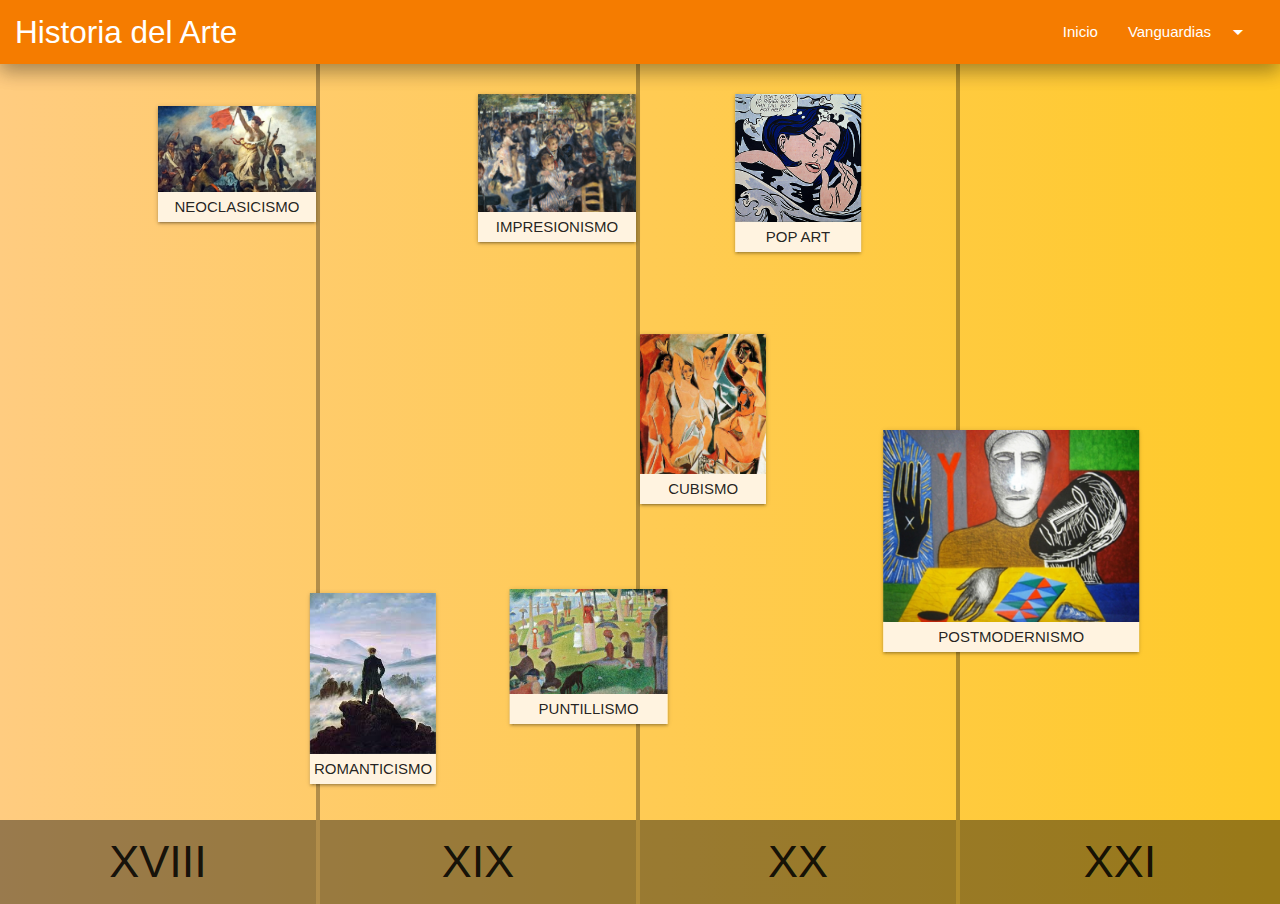
==== commit 4bae62f1: "se ajustan las rutas de imagenes" ====
--- a/index.html
+++ b/index.html
@@ -115,7 +115,7 @@
                 <div class="cuadros-container">
                     <a id="postmodernismo" href="postmodernismo.html" class="cuadro">
                         <div class="cuadro-img">
-                            <img src="public/img/neoclasicismo/btn_puntillismo.jpg" alt="">
+                            <img src="public/img/neoclasicismo/btn_postmodernismo.jpg" alt="">
                         </div>
                         <div class="cuadro-descripcion">
                             POSTMODERNISMO
@@ -130,7 +130,7 @@
             </div>
         </div>
     </div>
-    <script src="/public/js/bin/materialize.min.js"></script>
+    <script src="public/js/bin/materialize.min.js"></script>
     <script>
         M.AutoInit();
     </script>
--- a/public/css/main.css
+++ b/public/css/main.css
@@ -7487,7 +7487,7 @@
 
 .artist {
   width: 320px;
-  background-image: url(/public/img/card_bg.png);
+  background-image: url(../../public/img/card_bg.png);
   background-position: left top; }
   .artist:not(:last-child) {
     margin-right: 4rem; }
@@ -7650,7 +7650,7 @@
   transition: .5s; }
 
 .ismo-title {
-  background-image: url(/public/img/card_bg.png);
+  background-image: url(../../public/img/card_bg.png);
   background-size: cover;
   background-position: right 50%;
   color: white;
